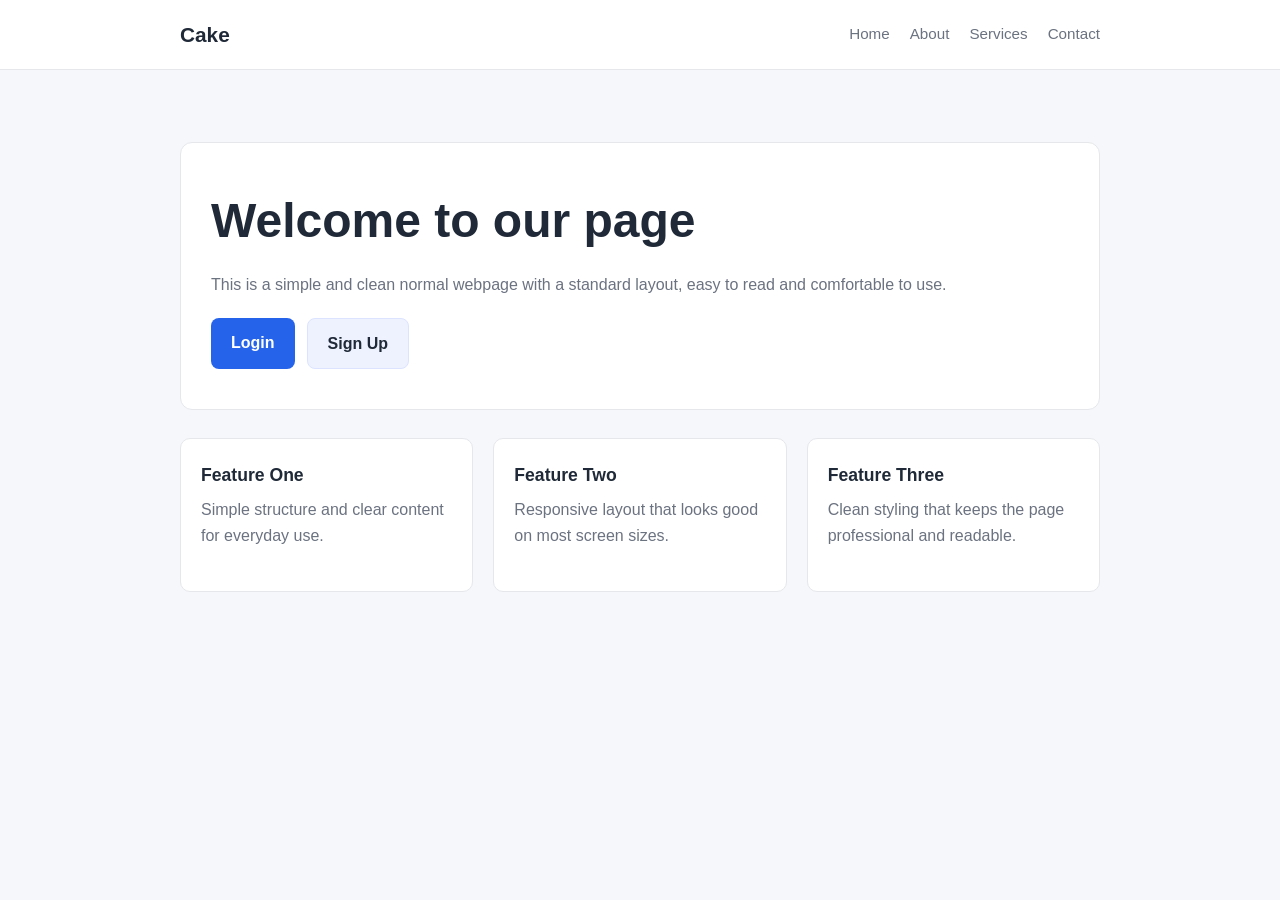
==== src/main/resources/static/index.html @ 75d046eb "version 1.0" ====
<!DOCTYPE html>
<html lang="en">
  <head>
    <meta charset="UTF-8" />
    <meta name="viewport" content="width=device-width, initial-scale=1.0" />
    <title>Normal Page</title>
    <style>
      :root {
        --bg: #f5f7fb;
        --card: #ffffff;
        --text: #1f2937;
        --muted: #6b7280;
        --primary: #2563eb;
        --border: #e5e7eb;
      }

      * {
        box-sizing: border-box;
      }

      body {
        margin: 0;
        font-family: Arial, Helvetica, sans-serif;
        background: var(--bg);
        color: var(--text);
        line-height: 1.6;
      }

      .container {
        max-width: 960px;
        margin: 0 auto;
        padding: 32px 20px 48px;
      }

      header {
        background: var(--card);
        border-bottom: 1px solid var(--border);
      }

      nav {
        max-width: 960px;
        margin: 0 auto;
        padding: 18px 20px;
        display: flex;
        justify-content: space-between;
        align-items: center;
      }

      .brand {
        font-size: 1.3rem;
        font-weight: 700;
      }

      .nav-links {
        display: flex;
        gap: 20px;
        color: var(--muted);
        font-size: 0.95rem;
      }

      main {
        padding-top: 40px;
      }

      .hero {
        background: var(--card);
        border: 1px solid var(--border);
        border-radius: 12px;
        padding: 40px 30px;
      }

      h1 {
        margin: 0 0 12px;
        font-size: clamp(2rem, 4vw, 3rem);
      }

      p {
        margin: 0 0 20px;
        color: var(--muted);
      }

      .actions {
        display: flex;
        gap: 12px;
        flex-wrap: wrap;
      }

      .btn {
        display: inline-block;
        padding: 12px 20px;
        border-radius: 8px;
        text-decoration: none;
        font-weight: 600;
        transition: 0.2s ease;
      }

      .btn-primary {
        background: var(--primary);
        color: white;
      }

      .btn-secondary {
        background: #eef2ff;
        color: var(--text);
        border: 1px solid #dbe3ff;
      }

      .btn:hover {
        opacity: 0.95;
      }

      .cards {
        display: grid;
        grid-template-columns: repeat(auto-fit, minmax(200px, 1fr));
        gap: 20px;
        margin-top: 28px;
      }

      .card {
        background: var(--card);
        border: 1px solid var(--border);
        border-radius: 10px;
        padding: 22px 20px;
      }

      .card h2 {
        margin: 0 0 8px;
        font-size: 1.1rem;
      }
    </style>
  </head>
  <body>
    <header>
      <nav>
        <div class="brand">Cake</div>
        <div class="nav-links">
          <span>Home</span>
          <span>About</span>
          <span>Services</span>
          <span>Contact</span>
        </div>
      </nav>
    </header>

    <div class="container">
      <main>
        <section class="hero">
          <h1>Welcome to our page</h1>
          <p>
            This is a simple and clean normal webpage with a standard layout,
            easy to read and comfortable to use.
          </p>
          <div class="actions">
            <a class="btn btn-primary" href="/login">Login</a>
            <a class="btn btn-secondary" href="/signup">Sign Up</a>
          </div>
        </section>

        <section class="cards">
          <article class="card">
            <h2>Feature One</h2>
            <p>Simple structure and clear content for everyday use.</p>
          </article>
          <article class="card">
            <h2>Feature Two</h2>
            <p>Responsive layout that looks good on most screen sizes.</p>
          </article>
          <article class="card">
            <h2>Feature Three</h2>
            <p>Clean styling that keeps the page professional and readable.</p>
          </article>
        </section>
      </main>
    </div>
  </body>
</html>
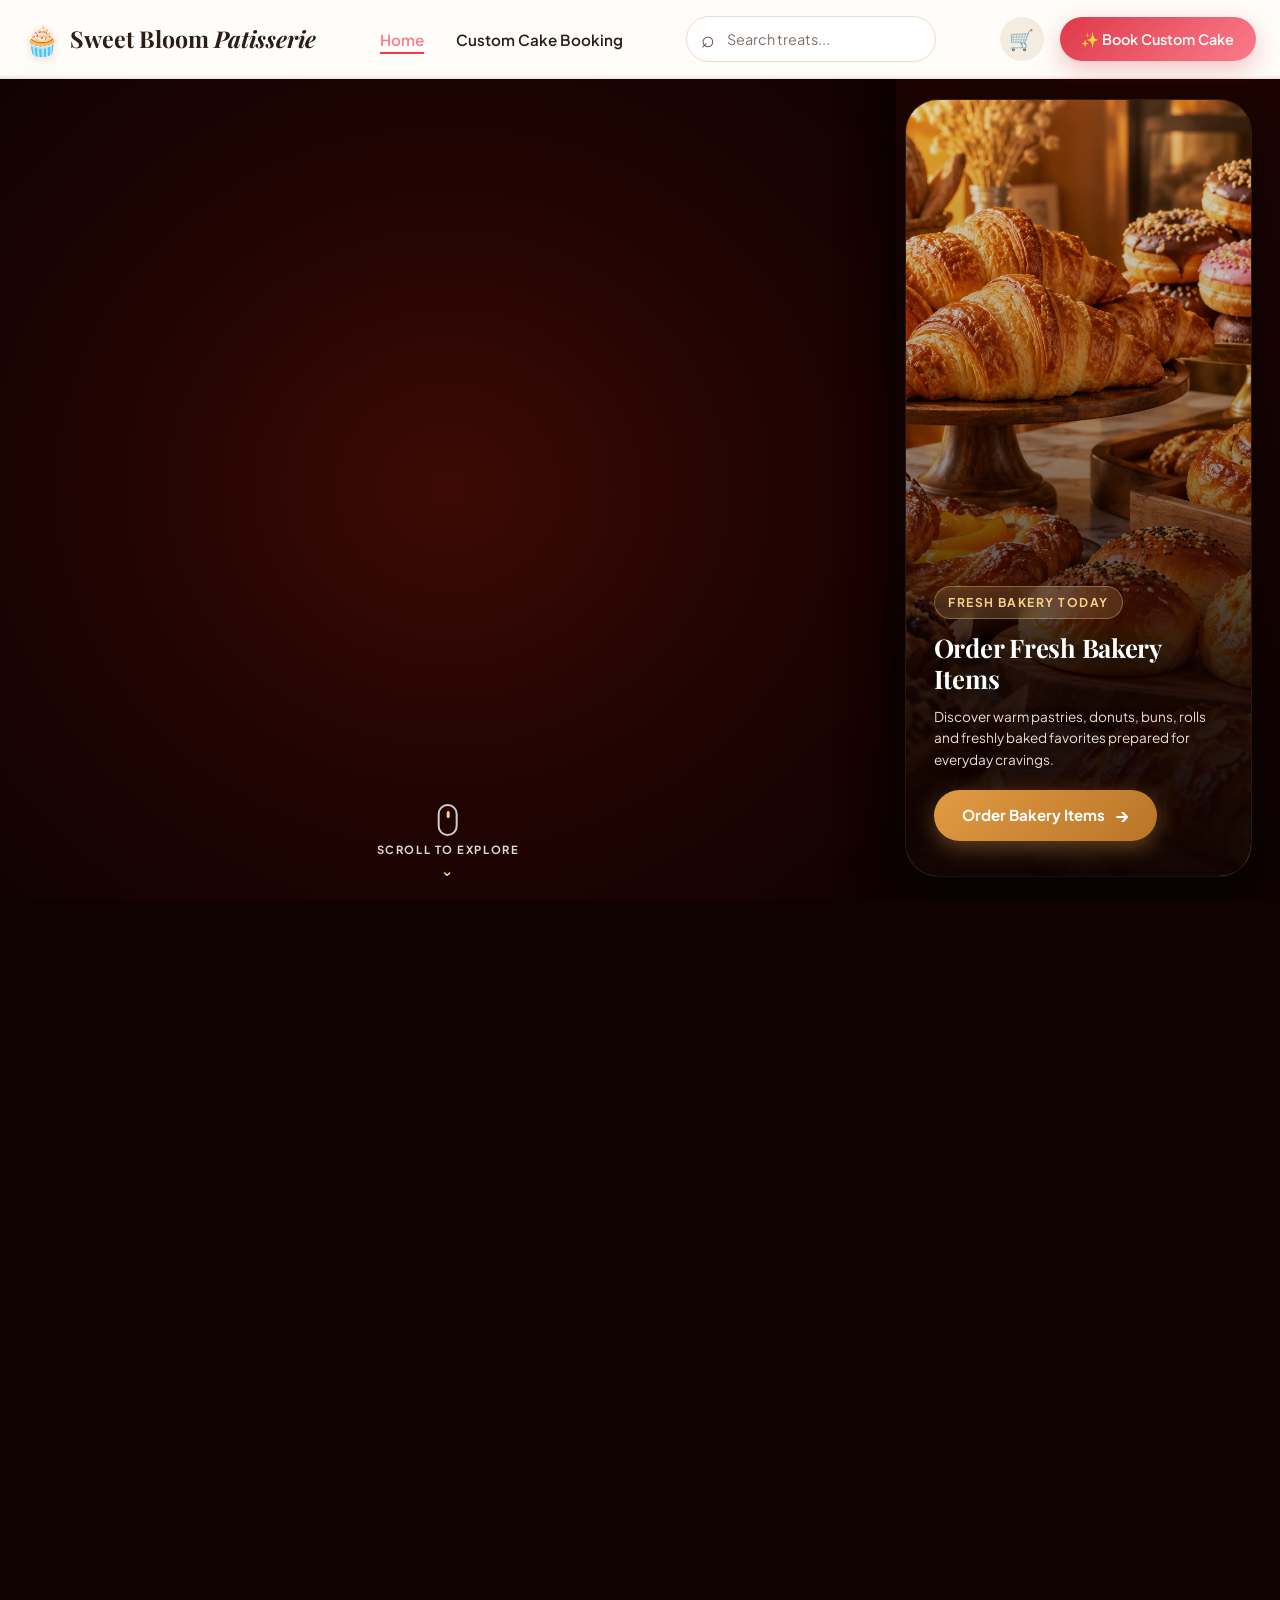
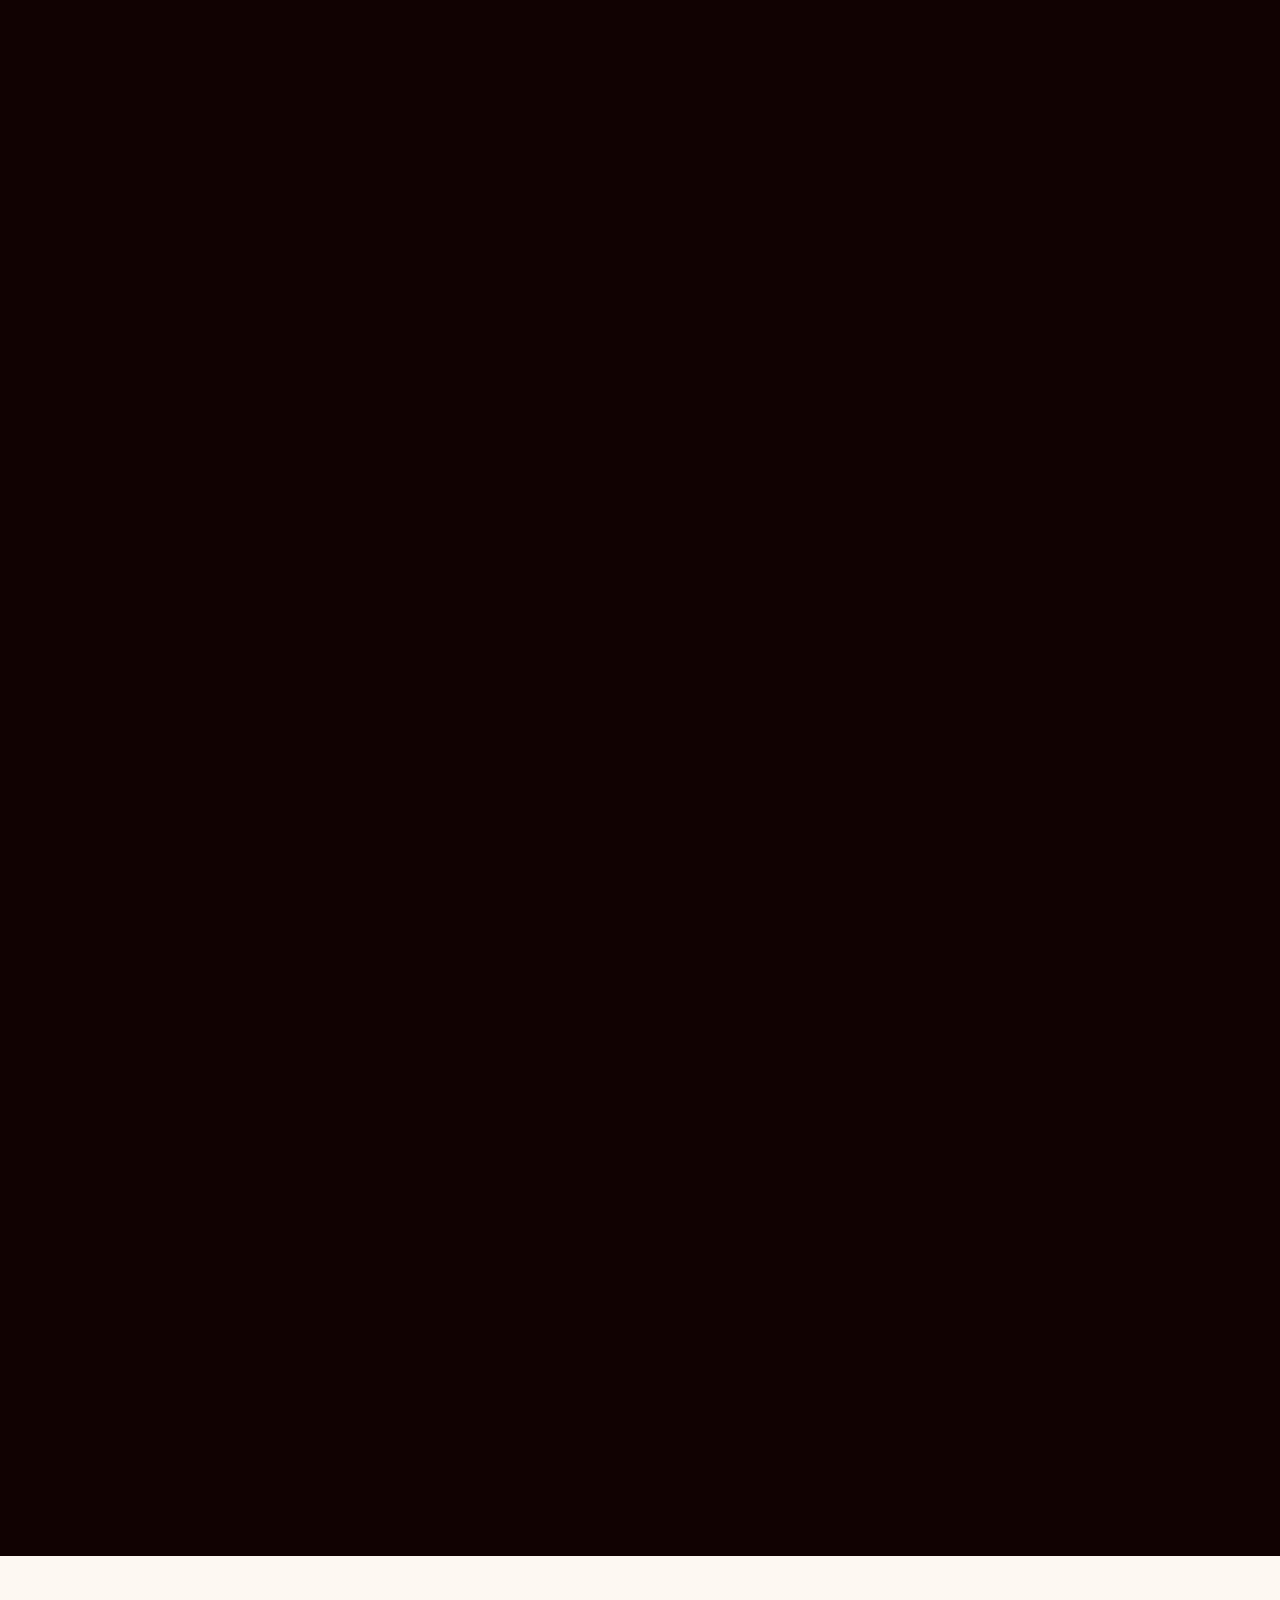
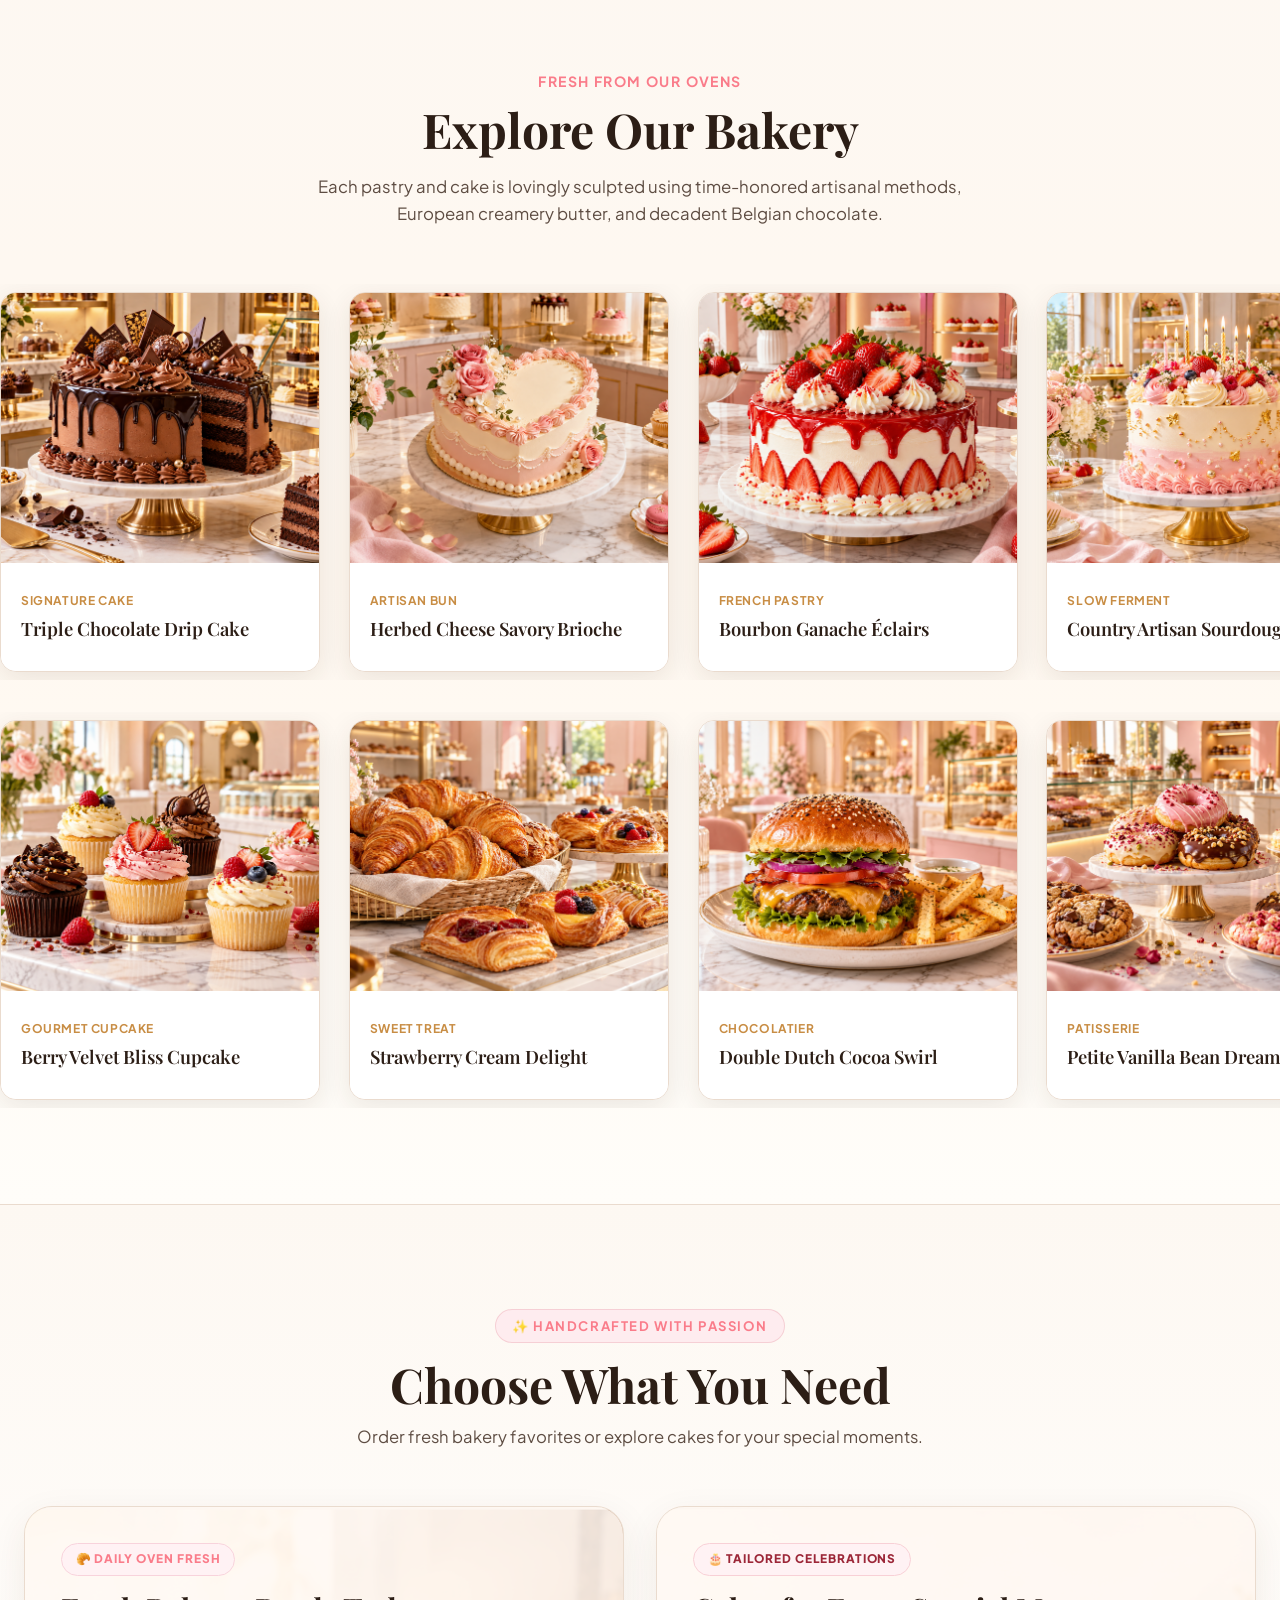
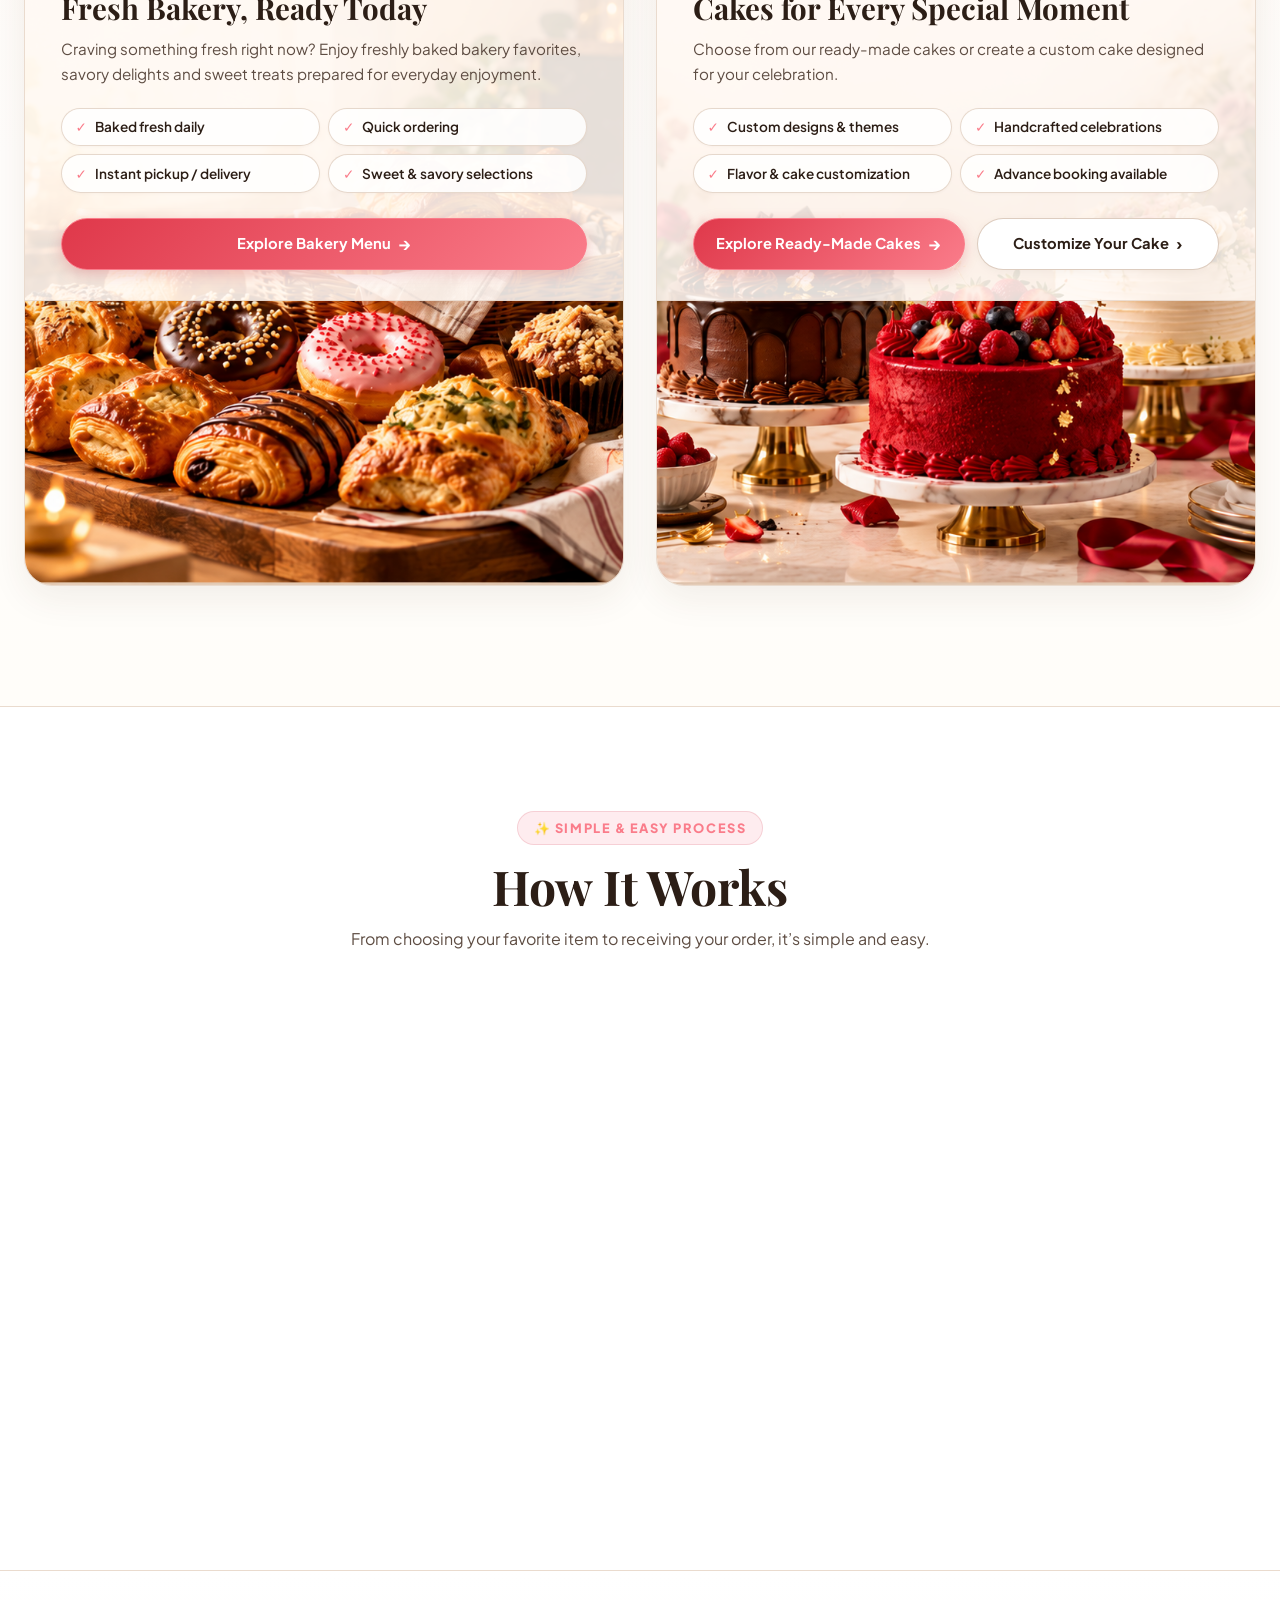
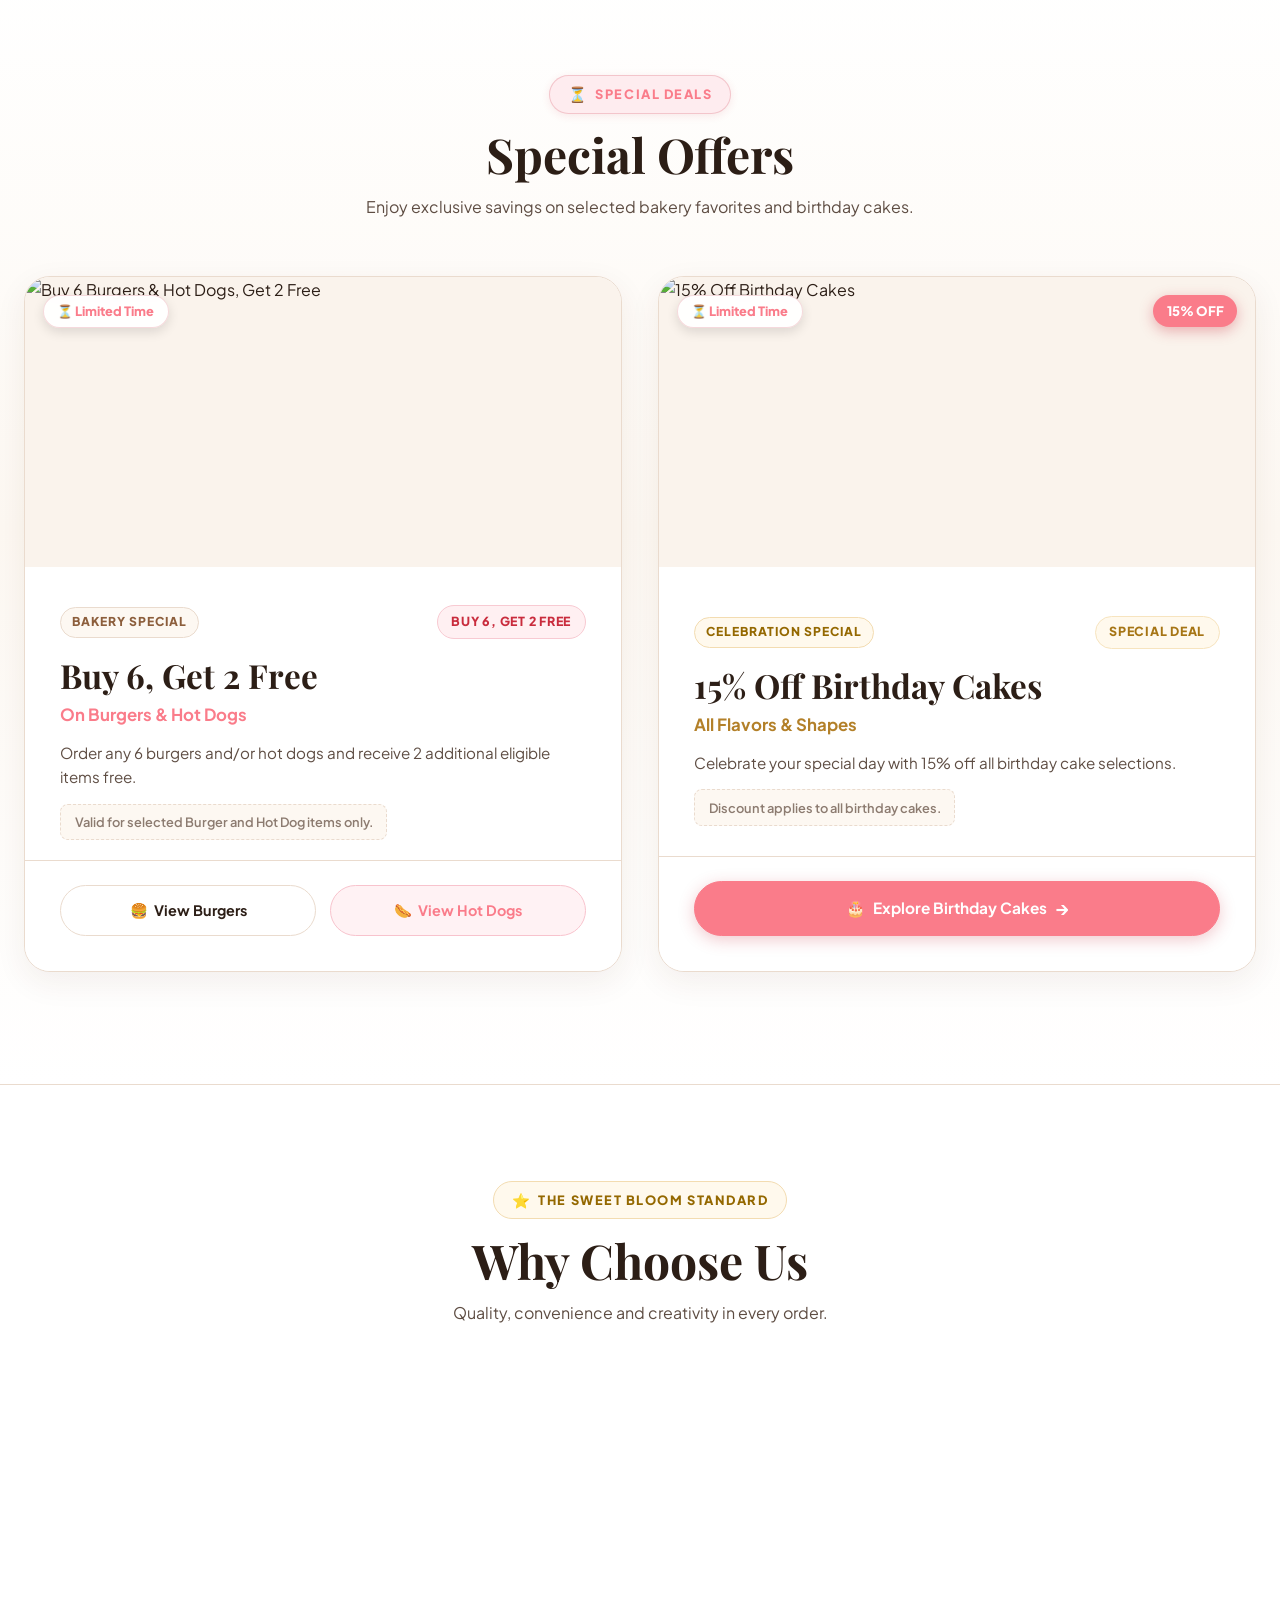
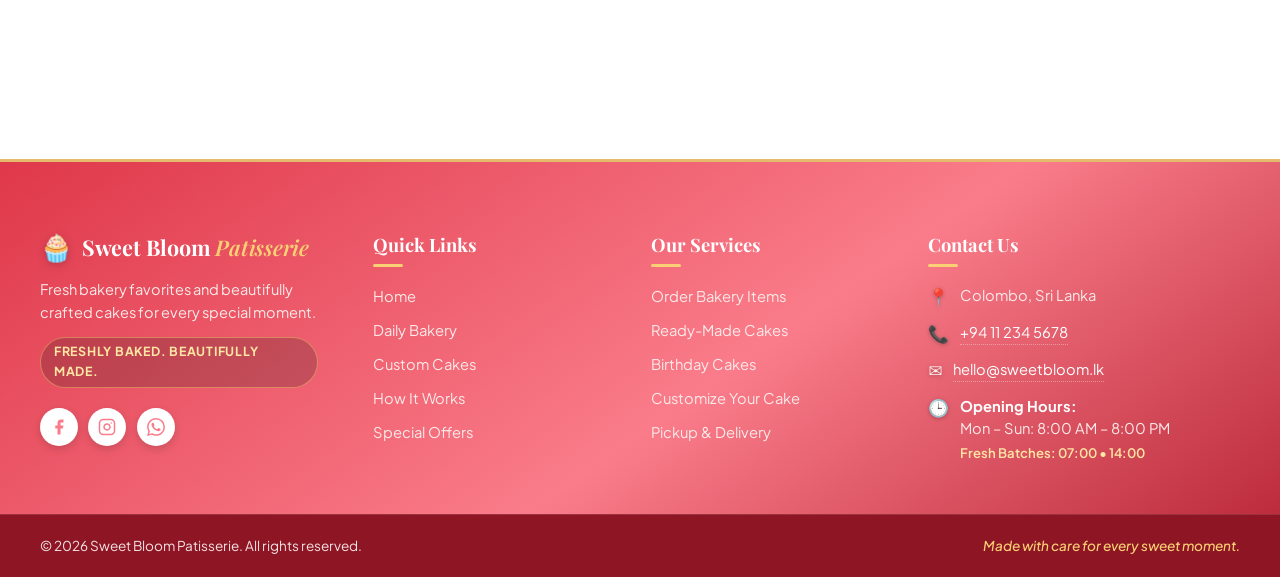
==== commit 67ac351c: "version 1.1" ====
--- a/src/main/resources/static/index.html
+++ b/src/main/resources/static/index.html
@@ -1,176 +1,788 @@
 <!DOCTYPE html>
 <html lang="en">
-  <head>
-    <meta charset="UTF-8" />
-    <meta name="viewport" content="width=device-width, initial-scale=1.0" />
-    <title>Normal Page</title>
-    <style>
-      :root {
-        --bg: #f5f7fb;
-        --card: #ffffff;
-        --text: #1f2937;
-        --muted: #6b7280;
-        --primary: #2563eb;
-        --border: #e5e7eb;
-      }
-
-      * {
-        box-sizing: border-box;
-      }
-
-      body {
-        margin: 0;
-        font-family: Arial, Helvetica, sans-serif;
-        background: var(--bg);
-        color: var(--text);
-        line-height: 1.6;
-      }
-
-      .container {
-        max-width: 960px;
-        margin: 0 auto;
-        padding: 32px 20px 48px;
-      }
-
-      header {
-        background: var(--card);
-        border-bottom: 1px solid var(--border);
-      }
-
-      nav {
-        max-width: 960px;
-        margin: 0 auto;
-        padding: 18px 20px;
-        display: flex;
-        justify-content: space-between;
-        align-items: center;
-      }
-
-      .brand {
-        font-size: 1.3rem;
-        font-weight: 700;
-      }
-
-      .nav-links {
-        display: flex;
-        gap: 20px;
-        color: var(--muted);
-        font-size: 0.95rem;
-      }
-
-      main {
-        padding-top: 40px;
-      }
-
-      .hero {
-        background: var(--card);
-        border: 1px solid var(--border);
-        border-radius: 12px;
-        padding: 40px 30px;
-      }
-
-      h1 {
-        margin: 0 0 12px;
-        font-size: clamp(2rem, 4vw, 3rem);
-      }
-
-      p {
-        margin: 0 0 20px;
-        color: var(--muted);
-      }
-
-      .actions {
-        display: flex;
-        gap: 12px;
-        flex-wrap: wrap;
-      }
-
-      .btn {
-        display: inline-block;
-        padding: 12px 20px;
-        border-radius: 8px;
-        text-decoration: none;
-        font-weight: 600;
-        transition: 0.2s ease;
-      }
-
-      .btn-primary {
-        background: var(--primary);
-        color: white;
-      }
-
-      .btn-secondary {
-        background: #eef2ff;
-        color: var(--text);
-        border: 1px solid #dbe3ff;
-      }
-
-      .btn:hover {
-        opacity: 0.95;
-      }
-
-      .cards {
-        display: grid;
-        grid-template-columns: repeat(auto-fit, minmax(200px, 1fr));
-        gap: 20px;
-        margin-top: 28px;
-      }
-
-      .card {
-        background: var(--card);
-        border: 1px solid var(--border);
-        border-radius: 10px;
-        padding: 22px 20px;
-      }
-
-      .card h2 {
-        margin: 0 0 8px;
-        font-size: 1.1rem;
-      }
-    </style>
-  </head>
-  <body>
-    <header>
-      <nav>
-        <div class="brand">Cake</div>
-        <div class="nav-links">
-          <span>Home</span>
-          <span>About</span>
-          <span>Services</span>
-          <span>Contact</span>
-        </div>
-      </nav>
-    </header>
-
-    <div class="container">
-      <main>
-        <section class="hero">
-          <h1>Welcome to our page</h1>
-          <p>
-            This is a simple and clean normal webpage with a standard layout,
-            easy to read and comfortable to use.
-          </p>
-          <div class="actions">
-            <a class="btn btn-primary" href="/login">Login</a>
-            <a class="btn btn-secondary" href="/signup">Sign Up</a>
-          </div>
-        </section>
-
-        <section class="cards">
-          <article class="card">
-            <h2>Feature One</h2>
-            <p>Simple structure and clear content for everyday use.</p>
-          </article>
-          <article class="card">
-            <h2>Feature Two</h2>
-            <p>Responsive layout that looks good on most screen sizes.</p>
-          </article>
-          <article class="card">
-            <h2>Feature Three</h2>
-            <p>Clean styling that keeps the page professional and readable.</p>
-          </article>
-        </section>
-      </main>
-    </div>
-  </body>
+<head>
+    <meta charset="UTF-8">
+    <meta name="viewport" content="width=device-width, initial-scale=1.0">
+    <title>Sweet Bloom Bakery | Artisan Bakery &amp; Custom Cake Booking Platform</title>
+    <meta name="description" content="Order freshly baked croissants, donuts, breads and book customized celebration cakes with our interactive platform.">
+    <!-- Google Fonts & Stylesheet -->
+    <link rel="stylesheet" href="style.css">
+    <link rel="icon" href="data:image/svg+xml,<svg xmlns=%22http://www.w3.org/2000/svg%22 viewBox=%220 0 100 100%22><text y=%22.9em%22 font-size=%2290%22>🥐</text></svg>">
+</head>
+<body>
+
+    <!-- ====================================================================
+         NAVIGATION BAR
+         ==================================================================== -->
+    <nav class="navbar" id="mainNavbar">
+        <div class="navbar-container">
+            <a href="index.html" class="brand-logo" id="navBrand">
+                <span class="brand-icon">🧁</span>
+                <span>Sweet Bloom <em>Patisserie</em></span>
+            </a>
+
+            <ul class="nav-links">
+                <li><a href="index.html" class="nav-link active" id="navHome">Home</a></li>
+                <!-- <li><a href="bakery.html" class="nav-link" id="navBakery">Daily Bakery</a></li> -->
+                <li><a href="custom-cake.html" class="nav-link" id="navCustomCake">Custom Cake Booking</a></li>
+                <!--<li><a href="orders.html" class="nav-link" id="navOrders">Order Management</a></li> -->
+            </ul>
+            <div class="search" role="search">
+                <input
+                    type="search"
+                    id="bakerySearch"
+                    class="search-input"
+                    placeholder="Search treats..."
+                    aria-label="Search bakery items"
+                    aria-controls="gallerySection">
+            </div>
+
+            <div class="nav-actions">
+                <a href="bakery.html" class="cart-icon-btn" id="navCartBtn" title="View Cart">
+                    🛒
+                    <span class="cart-badge" style="display:none;">0</span>
+                </a>
+                <a href="custom-cake.html" class="btn-pill btn-strawberry" id="navBookBtn">
+                    ✨ Book Custom Cake
+                </a>
+            </div>
+            
+        </div>
+    </nav>
+
+    <!-- ====================================================================
+         SECTION 1 — HERO SCROLL ANIMATION
+         108 sequential frames rendered to sticky canvas linked to scroll progress
+         ==================================================================== -->
+    <section class="hero-scroll-section" id="heroScrollSection">
+        <div class="hero-sticky-container" id="heroStickyContainer">
+            <div class="hero-split-layout">
+                <!-- LEFT SIDE (70%): Main Hero Animation -->
+                <div class="hero-left-col" id="heroLeftCol">
+                    <canvas id="heroCanvas" class="hero-canvas"></canvas>
+                    <!-- Preloader Progress Indicator -->
+                    <div class="hero-loader-bar" id="heroLoaderBar"></div>
+                    <!-- Scroll Indicator under animation area -->
+                    <div class="hero-scroll-indicator" id="heroScrollIndicator">
+                        <div class="scroll-mouse-icon">
+                            <div class="scroll-wheel"></div>
+                        </div>
+                        <span>SCROLL TO EXPLORE</span>
+                        <span class="scroll-arrow">⌄</span>
+                    </div>
+                </div>
+
+                <!-- RIGHT SIDE (30%): Promo Card Panel -->
+                <div class="hero-right-col" id="heroRightCol">
+                    <div class="hero-promo-card-wrapper">
+                        <!-- CARD 1: Fresh Bakery Today (Frames 1–63) -->
+                        <div class="hero-promo-card is-active" id="heroPromoCard1">
+                            <div class="promo-card-bg">
+                                <img src="1-Hero Section/right side pictures/1.png" alt="Fresh Bakery Items" class="promo-card-img">
+                                <div class="promo-card-gradient"></div>
+                            </div>
+                            <div class="promo-card-content">
+                                <span class="promo-card-tag">Fresh Bakery Today</span>
+                                <h2 class="promo-card-title">Order Fresh Bakery Items</h2>
+                                <p class="promo-card-desc">Discover warm pastries, donuts, buns, rolls and freshly baked favorites prepared for everyday cravings.</p>
+                                <a href="bakery.html" class="btn-hero-promo btn-bakery-promo" id="heroBakeryOrderBtn">
+                                    <span>Order Bakery Items</span>
+                                    <span class="btn-arrow">→</span>
+                                </a>
+                            </div>
+                        </div>
+
+                        <!-- CARD 2: Custom Cake Booking (Frame 64 Onward) -->
+                        <div class="hero-promo-card" id="heroPromoCard2">
+                            <div class="promo-card-bg">
+                                <img src="1-Hero Section/right side pictures/2.png" alt="Custom Celebration Cakes" class="promo-card-img">
+                                <div class="promo-card-gradient"></div>
+                            </div>
+                            <div class="promo-card-content">
+                                <span class="promo-card-tag">Made for Your Special Moment</span>
+                                <h2 class="promo-card-title">Book Your Custom Cake</h2>
+                                <p class="promo-card-desc">Explore premium celebration cakes, floral birthday cakes and elegant tiered creations for every special occasion.</p>
+                                <a href="custom-cake.html" class="btn-hero-promo btn-cake-promo" id="heroCustomCakeBtn">
+                                    <span>Book Custom Cake</span>
+                                    <span class="btn-arrow">→</span>
+                                </a>
+                            </div>
+                        </div>
+                    </div>
+                </div>
+            </div>
+        </div>
+    </section>
+
+    <!-- ====================================================================
+         SECTION 2 — HORIZONTAL BAKERY IMAGE GALLERY
+         Row 1: Section 2 folder (Moves Right to Left on Scroll)
+         Row 2: Section 3 folder (Moves Left to Right on Scroll)
+         ==================================================================== -->
+    <section class="gallery-section" id="gallerySection">
+        <div class="section-header">
+            <span class="section-eyebrow">Fresh From Our Ovens</span>
+            <h2 class="section-title">Explore Our Bakery</h2>
+            <p class="section-subtitle">
+                Each pastry and cake is lovingly sculpted using time-honored artisanal methods, European creamery butter, and decadent Belgian chocolate.
+            </p>
+            <p class="gallery-search-status" id="gallerySearchStatus" role="status" aria-live="polite" hidden></p>
+        </div>
+
+        <div class="gallery-tracks-wrapper">
+            <!-- ROW 1: Right-to-Left Motion (Folder: 2-Bakery Gallery/Section 2) -->
+            <div class="gallery-track-outer">
+                <div class="gallery-track-inner" id="galleryRow1">
+                    <!-- Card 1 -->
+                    <div class="gallery-card">
+                        <div class="gallery-card-img-wrap">
+                            <img src="2-Bakery Gallery/Section 2/1.png" alt="Decadent Chocolate Cake" loading="lazy">
+                        </div>
+                        <div class="gallery-card-body">
+                            <span class="gallery-card-tag">Signature Cake</span>
+                            <h3 class="gallery-card-title">Triple Chocolate Drip Cake</h3>
+                        </div>
+                    </div>
+                    <!-- Card 2 -->
+                    <div class="gallery-card">
+                        <div class="gallery-card-img-wrap">
+                            <img src="2-Bakery Gallery/Section 2/2.png" alt="Golden Savory Brioche" loading="lazy">
+                        </div>
+                        <div class="gallery-card-body">
+                            <span class="gallery-card-tag">Artisan Bun</span>
+                            <h3 class="gallery-card-title">Herbed Cheese Savory Brioche</h3>
+                        </div>
+                    </div>
+                    <!-- Card 3 -->
+                    <div class="gallery-card">
+                        <div class="gallery-card-img-wrap">
+                            <img src="2-Bakery Gallery/Section 2/3.png" alt="Chocolate Éclairs" loading="lazy">
+                        </div>
+                        <div class="gallery-card-body">
+                            <span class="gallery-card-tag">French Pastry</span>
+                            <h3 class="gallery-card-title">Bourbon Ganache Éclairs</h3>
+                        </div>
+                    </div>
+                    <!-- Card 4 -->
+                    <div class="gallery-card">
+                        <div class="gallery-card-img-wrap">
+                            <img src="2-Bakery Gallery/Section 2/4.png" alt="Artisan Sourdough" loading="lazy">
+                        </div>
+                        <div class="gallery-card-body">
+                            <span class="gallery-card-tag">Slow Ferment</span>
+                            <h3 class="gallery-card-title">Country Artisan Sourdough</h3>
+                        </div>
+                    </div>
+
+                    <!-- Seamless Repeated Items for Infinite Track -->
+                    <div class="gallery-card">
+                        <div class="gallery-card-img-wrap">
+                            <img src="2-Bakery Gallery/Section 2/1.png" alt="Decadent Chocolate Cake" loading="lazy">
+                        </div>
+                        <div class="gallery-card-body">
+                            <span class="gallery-card-tag">Signature Cake</span>
+                            <h3 class="gallery-card-title">Triple Chocolate Drip Cake</h3>
+                        </div>
+                    </div>
+                    <div class="gallery-card">
+                        <div class="gallery-card-img-wrap">
+                            <img src="2-Bakery Gallery/Section 2/2.png" alt="Golden Savory Brioche" loading="lazy">
+                        </div>
+                        <div class="gallery-card-body">
+                            <span class="gallery-card-tag">Artisan Bun</span>
+                            <h3 class="gallery-card-title">Herbed Cheese Savory Brioche</h3>
+                        </div>
+                    </div>
+                    <div class="gallery-card">
+                        <div class="gallery-card-img-wrap">
+                            <img src="2-Bakery Gallery/Section 2/3.png" alt="Chocolate Éclairs" loading="lazy">
+                        </div>
+                        <div class="gallery-card-body">
+                            <span class="gallery-card-tag">French Pastry</span>
+                            <h3 class="gallery-card-title">Bourbon Ganache Éclairs</h3>
+                        </div>
+                    </div>
+                    <div class="gallery-card">
+                        <div class="gallery-card-img-wrap">
+                            <img src="2-Bakery Gallery/Section 2/4.png" alt="Artisan Sourdough" loading="lazy">
+                        </div>
+                        <div class="gallery-card-body">
+                            <span class="gallery-card-tag">Slow Ferment</span>
+                            <h3 class="gallery-card-title">Country Artisan Sourdough</h3>
+                        </div>
+                    </div>
+                </div>
+            </div>
+
+            <!-- ROW 2: Left-to-Right Motion (Folder: 2-Bakery Gallery/Section 3) -->
+            <div class="gallery-track-outer">
+                <div class="gallery-track-inner" id="galleryRow2">
+                    <!-- Card 1 -->
+                    <div class="gallery-card">
+                        <div class="gallery-card-img-wrap">
+                            <img src="2-Bakery Gallery/Section 3/1.png" alt="Berry Cupcakes" loading="lazy">
+                        </div>
+                        <div class="gallery-card-body">
+                            <span class="gallery-card-tag">Gourmet Cupcake</span>
+                            <h3 class="gallery-card-title">Berry Velvet Bliss Cupcake</h3>
+                        </div>
+                    </div>
+                    <!-- Card 2 -->
+                    <div class="gallery-card">
+                        <div class="gallery-card-img-wrap">
+                            <img src="2-Bakery Gallery/Section 3/2.png" alt="Strawberry Cream Cupcake" loading="lazy">
+                        </div>
+                        <div class="gallery-card-body">
+                            <span class="gallery-card-tag">Sweet Treat</span>
+                            <h3 class="gallery-card-title">Strawberry Cream Delight</h3>
+                        </div>
+                    </div>
+                    <!-- Card 3 -->
+                    <div class="gallery-card">
+                        <div class="gallery-card-img-wrap">
+                            <img src="2-Bakery Gallery/Section 3/3.png" alt="Rich Cocoa Treat" loading="lazy">
+                        </div>
+                        <div class="gallery-card-body">
+                            <span class="gallery-card-tag">Chocolatier</span>
+                            <h3 class="gallery-card-title">Double Dutch Cocoa Swirl</h3>
+                        </div>
+                    </div>
+                    <!-- Card 4 -->
+                    <div class="gallery-card">
+                        <div class="gallery-card-img-wrap">
+                            <img src="2-Bakery Gallery/Section 3/4.png" alt="Petite Patisserie" loading="lazy">
+                        </div>
+                        <div class="gallery-card-body">
+                            <span class="gallery-card-tag">Patisserie</span>
+                            <h3 class="gallery-card-title">Petite Vanilla Bean Dream</h3>
+                        </div>
+                    </div>
+
+                    <!-- Seamless Repeated Items -->
+                    <div class="gallery-card">
+                        <div class="gallery-card-img-wrap">
+                            <img src="2-Bakery Gallery/Section 3/1.png" alt="Berry Cupcakes" loading="lazy">
+                        </div>
+                        <div class="gallery-card-body">
+                            <span class="gallery-card-tag">Gourmet Cupcake</span>
+                            <h3 class="gallery-card-title">Berry Velvet Bliss Cupcake</h3>
+                        </div>
+                    </div>
+                    <div class="gallery-card">
+                        <div class="gallery-card-img-wrap">
+                            <img src="2-Bakery Gallery/Section 3/2.png" alt="Strawberry Cream Cupcake" loading="lazy">
+                        </div>
+                        <div class="gallery-card-body">
+                            <span class="gallery-card-tag">Sweet Treat</span>
+                            <h3 class="gallery-card-title">Strawberry Cream Delight</h3>
+                        </div>
+                    </div>
+                    <div class="gallery-card">
+                        <div class="gallery-card-img-wrap">
+                            <img src="2-Bakery Gallery/Section 3/3.png" alt="Rich Cocoa Treat" loading="lazy">
+                        </div>
+                        <div class="gallery-card-body">
+                            <span class="gallery-card-tag">Chocolatier</span>
+                            <h3 class="gallery-card-title">Double Dutch Cocoa Swirl</h3>
+                        </div>
+                    </div>
+                    <div class="gallery-card">
+                        <div class="gallery-card-img-wrap">
+                            <img src="2-Bakery Gallery/Section 3/4.png" alt="Petite Patisserie" loading="lazy">
+                        </div>
+                        <div class="gallery-card-body">
+                            <span class="gallery-card-tag">Patisserie</span>
+                            <h3 class="gallery-card-title">Petite Vanilla Bean Dream</h3>
+                        </div>
+                    </div>
+                </div>
+            </div>
+        </div>
+    </section>
+
+    <!-- ====================================================================
+         SECTION 3 — SERVICE CHOICE: BAKERY ITEMS & CUSTOM CAKES
+         "Choose What You Need"
+         ==================================================================== -->
+    <section class="services-choice-section" id="orderBookingSection">
+        <div class="services-choice-header">
+            <span class="services-choice-eyebrow">✨ Handcrafted With Passion</span>
+            <h2 class="services-choice-title">Choose What You Need</h2>
+            <p class="services-choice-subtitle">
+                Order fresh bakery favorites or explore cakes for your special moments.
+            </p>
+        </div>
+
+        <div class="services-cards-grid">
+            
+            <!-- LEFT CARD: BAKERY ITEMS -->
+            <div class="service-card" id="cardBakery">
+                <img src="3-orader%20bakery%20items%20or%20custom%20cake%20booking/bakery.png" 
+                     alt="Fresh Bakery Items - Croissants, Pastries and Artisan Breads" 
+                     class="service-card-bg-img"
+                     loading="lazy"
+                     onerror="if(this.src.indexOf('bakery-card.png')===-1)this.src='3-orader%20bakery%20items%20or%20custom%20cake%20booking/bakery-card.png';">
+                
+                <div class="service-card-overlay">
+                    <div class="service-card-content">
+                        <span class="service-card-tag">🥐 DAILY OVEN FRESH</span>
+                        <h3 class="service-card-heading">Fresh Bakery, Ready Today</h3>
+                        <p class="service-card-desc">
+                            Craving something fresh right now? Enjoy freshly baked bakery favorites, savory delights and sweet treats prepared for everyday enjoyment.
+                        </p>
+                        
+                        <ul class="service-benefits-grid">
+                            <li class="service-benefit-item">
+                                <span class="benefit-check-icon">✓</span>
+                                <span>Baked fresh daily</span>
+                            </li>
+                            <li class="service-benefit-item">
+                                <span class="benefit-check-icon">✓</span>
+                                <span>Quick ordering</span>
+                            </li>
+                            <li class="service-benefit-item">
+                                <span class="benefit-check-icon">✓</span>
+                                <span>Instant pickup / delivery</span>
+                            </li>
+                            <li class="service-benefit-item">
+                                <span class="benefit-check-icon">✓</span>
+                                <span>Sweet &amp; savory selections</span>
+                            </li>
+                        </ul>
+
+                        <div class="service-card-actions">
+                            <a href="bakery.html" class="btn-service-cta btn-service-primary btn-service-full" id="exploreBakeryMenuBtn">
+                                <span>Explore Bakery Menu</span>
+                                <span class="btn-arrow">&rarr;</span>
+                            </a>
+                        </div>
+                    </div>
+                    <div class="service-card-visual-space" aria-hidden="true"></div>
+                </div>
+            </div>
+
+            <!-- RIGHT CARD: CUSTOM CAKES -->
+            <div class="service-card" id="cardCustomCake">
+                <img src="3-orader%20bakery%20items%20or%20custom%20cake%20booking/cakes.png" 
+                     alt="Celebration & Custom Designer Cakes" 
+                     class="service-card-bg-img"
+                     loading="lazy"
+                     onerror="if(this.src.indexOf('cake-card.png')===-1)this.src='3-orader%20bakery%20items%20or%20custom%20cake%20booking/cake-card.png';">
+                
+                <div class="service-card-overlay">
+                    <div class="service-card-content">
+                        <span class="service-card-tag tag-cakes">🎂 TAILORED CELEBRATIONS</span>
+                        <h3 class="service-card-heading">Cakes for Every Special Moment</h3>
+                        <p class="service-card-desc">
+                            Choose from our ready-made cakes or create a custom cake designed for your celebration.
+                        </p>
+
+                        <ul class="service-benefits-grid">
+                            <li class="service-benefit-item">
+                                <span class="benefit-check-icon">✓</span>
+                                <span>Custom designs &amp; themes</span>
+                            </li>
+                            <li class="service-benefit-item">
+                                <span class="benefit-check-icon">✓</span>
+                                <span>Handcrafted celebrations</span>
+                            </li>
+                            <li class="service-benefit-item">
+                                <span class="benefit-check-icon">✓</span>
+                                <span>Flavor &amp; cake customization</span>
+                            </li>
+                            <li class="service-benefit-item">
+                                <span class="benefit-check-icon">✓</span>
+                                <span>Advance booking available</span>
+                            </li>
+                        </ul>
+
+                        <div class="service-card-actions">
+                            <a href="custom-cake.html#ready-made-cakes" class="btn-service-cta btn-service-primary" id="exploreReadyMadeCakesBtn">
+                                <span>Explore Ready-Made Cakes</span>
+                                <span class="btn-arrow">&rarr;</span>
+                            </a>
+                            <a href="custom-cake.html#custom-cake-builder" class="btn-service-cta btn-service-secondary" id="customizeYourCakeBtn">
+                                <span>Customize Your Cake</span>
+                                <span class="btn-arrow">&rsaquo;</span>
+                            </a>
+                        </div>
+                    </div>
+                    <div class="service-card-visual-space" aria-hidden="true"></div>
+                </div>
+            </div>
+
+        </div>
+    </section>
+
+    <!-- ====================================================================
+         SECTION 4 — HOW IT WORKS
+         3-step ordering process flow
+         ==================================================================== -->
+    <section class="how-it-works-section" id="howItWorksSection">
+        <div class="hiw-container">
+            <div class="hiw-header">
+                <span class="hiw-eyebrow">✨ Simple &amp; Easy Process</span>
+                <h2 class="hiw-title">How It Works</h2>
+                <p class="hiw-subtitle">
+                    From choosing your favorite item to receiving your order, it’s simple and easy.
+                </p>
+            </div>
+
+            <div class="hiw-flow-container">
+                
+                <!-- CARD 1 -->
+                <div class="hiw-card hiw-step-1" id="hiwStep1">
+                    <div class="hiw-card-img-wrap">
+                        <img src="4-How%20it%20works/1.png" alt="Choose Your Favorite - Step 1" class="hiw-card-img" loading="lazy">
+                        <span class="hiw-step-badge">01</span>
+                    </div>
+                    <div class="hiw-card-body">
+                        <h3 class="hiw-card-title">Choose Your Favorite</h3>
+                        <p class="hiw-card-desc">
+                            Browse bakery items, ready-made cakes, or choose the custom cake option.
+                        </p>
+                        <div class="hiw-card-tagline">
+                            <span>Bakery Items</span>
+                            <span class="hiw-tag-dot">•</span>
+                            <span>Cakes</span>
+                            <span class="hiw-tag-dot">•</span>
+                            <span>Birthday Cakes</span>
+                        </div>
+                    </div>
+                </div>
+
+                <!-- ARROW 1 -> 2 -->
+                <div class="hiw-arrow-separator hiw-arrow-1" aria-hidden="true" title="Next step">
+                    <svg class="hiw-arrow-icon" viewBox="0 0 24 24" fill="none" stroke="currentColor" stroke-width="2.2" stroke-linecap="round" stroke-linejoin="round">
+                        <line x1="5" y1="12" x2="19" y2="12"></line>
+                        <polyline points="13 6 19 12 13 18"></polyline>
+                    </svg>
+                </div>
+
+                <!-- CARD 2 -->
+                <div class="hiw-card hiw-step-2" id="hiwStep2">
+                    <div class="hiw-card-img-wrap">
+                        <img src="4-How%20it%20works/2.png" alt="Customize Your Order - Step 2" class="hiw-card-img" loading="lazy">
+                        <span class="hiw-step-badge">02</span>
+                    </div>
+                    <div class="hiw-card-body">
+                        <h3 class="hiw-card-title">Customize Your Order</h3>
+                        <p class="hiw-card-desc">
+                            Select quantity or personalize your cake with your preferred shape, flavor, filling, decoration and message.
+                        </p>
+                        <div class="hiw-card-tagline">
+                            <span>Shape</span>
+                            <span class="hiw-tag-dot">•</span>
+                            <span>Flavor</span>
+                            <span class="hiw-tag-dot">•</span>
+                            <span>Design</span>
+                            <span class="hiw-tag-dot">•</span>
+                            <span>Message</span>
+                        </div>
+                    </div>
+                </div>
+
+                <!-- ARROW 2 -> 3 -->
+                <div class="hiw-arrow-separator hiw-arrow-2" aria-hidden="true" title="Next step">
+                    <svg class="hiw-arrow-icon" viewBox="0 0 24 24" fill="none" stroke="currentColor" stroke-width="2.2" stroke-linecap="round" stroke-linejoin="round">
+                        <line x1="5" y1="12" x2="19" y2="12"></line>
+                        <polyline points="13 6 19 12 13 18"></polyline>
+                    </svg>
+                </div>
+
+                <!-- CARD 3 -->
+                <div class="hiw-card hiw-step-3" id="hiwStep3">
+                    <div class="hiw-card-img-wrap">
+                        <img src="4-How%20it%20works/3.png" alt="Order & Receive - Step 3" class="hiw-card-img" loading="lazy">
+                        <span class="hiw-step-badge">03</span>
+                    </div>
+                    <div class="hiw-card-body">
+                        <h3 class="hiw-card-title">Order &amp; Receive</h3>
+                        <p class="hiw-card-desc">
+                            Confirm your order, choose pickup or delivery, and receive your order on the selected date.
+                        </p>
+                        <div class="hiw-card-tagline">
+                            <span>Checkout</span>
+                            <span class="hiw-tag-dot">•</span>
+                            <span>Pickup</span>
+                            <span class="hiw-tag-dot">•</span>
+                            <span>Delivery</span>
+                        </div>
+                    </div>
+                </div>
+
+            </div>
+        </div>
+    </section>
+
+    <!-- ====================================================================
+         SECTION 5 — SPECIAL OFFERS / LIMITED TIME OFFERS
+         Two large promo cards using authentic assets from 5.Special offers
+         ==================================================================== -->
+    <section class="limited-offers-section" id="specialOffersSection">
+        <a id="limitedOffersSection" style="display:none;" aria-hidden="true"></a>
+        <div class="offers-container">
+            <div class="offers-header">
+                <span class="offers-eyebrow">
+                    <span class="offers-timer-icon">⏳</span>
+                    <span>Special Deals</span>
+                </span>
+                <h2 class="offers-title">Special Offers</h2>
+                <p class="offers-subtitle">
+                    Enjoy exclusive savings on selected bakery favorites and birthday cakes.
+                </p>
+            </div>
+
+            <!-- Two Promo Cards Side-by-Side Grid -->
+            <div class="offers-cards-grid">
+                
+                <!-- LEFT PROMO CARD: Burger + Hot Dog Promotion -->
+                <article class="offer-card offer-card-burger" id="offerBurgerHotdog">
+                    <div class="offer-media-wrap">
+                        <img src="5.Special offers/Burger and Hot Dog offer.png" alt="Buy 6 Burgers &amp; Hot Dogs, Get 2 Free" class="offer-card-img" loading="lazy" onerror="if(this.src.indexOf('5-Special')===-1)this.src='5-Special Offers/Burger and Hot Dog offer.png';">
+                        <span class="offer-float-badge">⏳ Limited Time</span>
+                    </div>
+                    <div class="offer-card-top">
+                        <div class="offer-badges-row">
+                            <span class="offer-tag-accent">Bakery Special</span>
+                            <span class="offer-badge-pill badge-urgent">Buy 6, Get 2 Free</span>
+                        </div>
+                        <h3 class="offer-heading">Buy 6, Get 2 Free</h3>
+                        <h4 class="offer-subheading">On Burgers &amp; Hot Dogs</h4>
+                        <p class="offer-desc">
+                            Order any 6 burgers and/or hot dogs and receive 2 additional eligible items free.
+                        </p>
+                        <span class="offer-supporting-text">Valid for selected Burger and Hot Dog items only.</span>
+                    </div>
+                    <div class="offer-card-actions">
+                        <a href="bakery.html#burger-item" class="btn-offer-compact btn-offer-burger" id="btnOfferBurgers">
+                            <span>🍔</span>
+                            <span>View Burgers</span>
+                        </a>
+                        <a href="bakery.html#hotdog-item" class="btn-offer-compact btn-offer-hotdog" id="btnOfferHotdogs">
+                            <span>🌭</span>
+                            <span>View Hot Dogs</span>
+                        </a>
+                    </div>
+                </article>
+
+                <!-- RIGHT PROMO CARD: Birthday Cake Promotion -->
+                <article class="offer-card offer-card-cake" id="offerBirthdayCake">
+                    <div class="offer-media-wrap">
+                        <img src="5.Special offers/Birthday Cake offer.png" alt="15% Off Birthday Cakes" class="offer-card-img" loading="lazy" onerror="if(this.src.indexOf('5-Special')===-1)this.src='5-Special Offers/Birthday Cake offer.png';">
+                        <span class="offer-float-badge">⏳ Limited Time</span>
+                        <span class="offer-float-discount">15% OFF</span>
+                    </div>
+                    <div class="offer-card-top">
+                        <div class="offer-badges-row">
+                            <span class="offer-tag-accent tag-gold">Celebration Special</span>
+                            <span class="offer-badge-pill badge-gold">Special Deal</span>
+                        </div>
+                        <h3 class="offer-heading">15% Off Birthday Cakes</h3>
+                        <h4 class="offer-subheading" style="color:#B38029;">All Flavors &amp; Shapes</h4>
+                        <p class="offer-desc">
+                            Celebrate your special day with 15% off all birthday cake selections.
+                        </p>
+                        <span class="offer-supporting-text">Discount applies to all birthday cakes.</span>
+                    </div>
+                    <div class="offer-card-actions">
+                        <a href="custom-cake.html#birthday-cakes" class="btn-offer-primary" id="btnOfferExploreCakes">
+                            <span>🎂</span>
+                            <span>Explore Birthday Cakes</span>
+                            <span class="btn-arrow">&rarr;</span>
+                        </a>
+                    </div>
+                </article>
+
+            </div>
+        </div>
+    </section>
+
+    <!-- ====================================================================
+         SECTION 6 — WHY CHOOSE US
+         Quality, convenience and creativity in every order (Icon-based)
+         ==================================================================== -->
+    <section class="why-choose-us-section" id="whyChooseUsSection">
+        <div class="wcu-container">
+            <div class="wcu-header">
+                <span class="wcu-eyebrow">
+                    <span class="wcu-eyebrow-star">⭐</span>
+                    <span>The Sweet Bloom Standard</span>
+                </span>
+                <h2 class="wcu-title">Why Choose Us</h2>
+                <p class="wcu-subtitle">
+                    Quality, convenience and creativity in every order.
+                </p>
+            </div>
+
+            <!-- 4 Feature Cards Grid -->
+            <div class="wcu-cards-grid" id="wcuCardsGrid">
+                
+                <!-- CARD 1: Freshly Baked -->
+                <div class="wcu-card" id="wcuCard1">
+                    <div class="wcu-icon-box">
+                        <svg class="wcu-icon-svg" viewBox="0 0 24 24" fill="none" stroke="currentColor" stroke-width="1.8" stroke-linecap="round" stroke-linejoin="round">
+                            <path d="M19 12c1.66 0 3 1.34 3 3 0 2.76-2.24 5-5 5H7c-2.76 0-5-2.24-5-5 0-1.66 1.34-3 3-3 0-3.87 3.13-7 7-7s7 3.13 7 7z"></path>
+                            <path d="M8 9.5c.8-1 2-1.5 3-1.5"></path>
+                            <path d="M13 8c.8 0 2 .5 3 1.5"></path>
+                            <path d="M11 14.5c.3-.5 1-.8 1.8-.8s1.5.3 1.8.8"></path>
+                        </svg>
+                    </div>
+                    <h3 class="wcu-card-title">Freshly Baked</h3>
+                    <p class="wcu-card-desc">
+                        Freshly prepared bakery items made for everyday enjoyment.
+                    </p>
+                </div>
+
+                <!-- CARD 2: Custom Designs -->
+                <div class="wcu-card" id="wcuCard2">
+                    <div class="wcu-icon-box">
+                        <svg class="wcu-icon-svg" viewBox="0 0 24 24" fill="none" stroke="currentColor" stroke-width="1.8" stroke-linecap="round" stroke-linejoin="round">
+                            <path d="M20 21v-8a2 2 0 0 0-2-2H6a2 2 0 0 0-2 2v8"></path>
+                            <path d="M4 21h16"></path>
+                            <path d="M7 11V7a2 2 0 0 1 2-2h6a2 2 0 0 1 2 2v4"></path>
+                            <line x1="12" y1="2" x2="12" y2="5"></line>
+                            <path d="M4 15c1 1 2 1 3 0s2-1 3 0 2 1 3 0 2-1 3 0 2 1 3 0"></path>
+                        </svg>
+                    </div>
+                    <h3 class="wcu-card-title">Custom Designs</h3>
+                    <p class="wcu-card-desc">
+                        Create cakes with your preferred shape, flavor, filling and decoration.
+                    </p>
+                </div>
+
+                <!-- CARD 3: Easy Ordering -->
+                <div class="wcu-card" id="wcuCard3">
+                    <div class="wcu-icon-box">
+                        <svg class="wcu-icon-svg" viewBox="0 0 24 24" fill="none" stroke="currentColor" stroke-width="1.8" stroke-linecap="round" stroke-linejoin="round">
+                            <circle cx="9" cy="20" r="1.5"></circle>
+                            <circle cx="18" cy="20" r="1.5"></circle>
+                            <path d="M2 3h3l2.5 11.5a1.5 1.5 0 0 0 1.5 1.2h9a1.5 1.5 0 0 0 1.5-1.1L21 7H6"></path>
+                            <path d="M11 10l2 2 4-4"></path>
+                        </svg>
+                    </div>
+                    <h3 class="wcu-card-title">Easy Ordering</h3>
+                    <p class="wcu-card-desc">
+                        Browse, customize and place your order through a simple process.
+                    </p>
+                </div>
+
+                <!-- CARD 4: Pickup & Delivery -->
+                <div class="wcu-card" id="wcuCard4">
+                    <div class="wcu-icon-box">
+                        <svg class="wcu-icon-svg" viewBox="0 0 24 24" fill="none" stroke="currentColor" stroke-width="1.8" stroke-linecap="round" stroke-linejoin="round">
+                            <rect x="1" y="3" width="15" height="13" rx="2"></rect>
+                            <polygon points="16 8 20 8 23 11 23 16 16 16 8"></polygon>
+                            <circle cx="5.5" cy="18.5" r="2.5"></circle>
+                            <circle cx="18.5" cy="18.5" r="2.5"></circle>
+                            <path d="M5 8h4"></path>
+                        </svg>
+                    </div>
+                    <h3 class="wcu-card-title">Pickup &amp; Delivery</h3>
+                    <p class="wcu-card-desc">
+                        Choose convenient pickup or delivery for your order.
+                    </p>
+                </div>
+
+            </div>
+        </div>
+    </section>
+
+    <!-- ====================================================================
+         FOOTER
+         Professional 4-column footer matching Sweet Bloom Patisserie style
+         ==================================================================== -->
+    <footer class="site-footer" id="siteFooter">
+        <div class="footer-container">
+            <!-- COLUMN 1: BRAND INFORMATION -->
+                <div class="footer-col footer-col-brand">
+                    <a href="index.html" class="footer-brand-logo" aria-label="Sweet Bloom Patisserie Home">
+                        <span class="footer-brand-icon">🧁</span>
+                        <span class="footer-brand-text">Sweet Bloom <em>Patisserie</em></span>
+                    </a>
+                    <p class="footer-brand-desc">
+                        Fresh bakery favorites and beautifully crafted cakes for every special moment.
+                    </p>
+                    <span class="footer-tagline">Freshly Baked. Beautifully Made.</span>
+                    <div class="footer-social-links" aria-label="Social media channels">
+                        <a href="https://facebook.com" class="social-icon-btn" aria-label="Follow us on Facebook" target="_blank" rel="noopener noreferrer">
+                            <svg viewBox="0 0 24 24" fill="currentColor" class="social-svg"><path d="M18 2h-3a5 5 0 0 0-5 5v3H7v4h3v8h4v-8h3l1-4h-4V7a1 1 0 0 1 1-1h3z"/></svg>
+                        </a>
+                        <a href="https://instagram.com" class="social-icon-btn" aria-label="Follow us on Instagram" target="_blank" rel="noopener noreferrer">
+                            <svg viewBox="0 0 24 24" fill="none" stroke="currentColor" stroke-width="2" stroke-linecap="round" stroke-linejoin="round" class="social-svg"><rect x="2" y="2" width="20" height="20" rx="5" ry="5"></rect><path d="M16 11.37A4 4 0 1 1 12.63 8 4 4 0 0 1 16 11.37z"></path><line x1="17.5" y1="6.5" x2="17.51" y2="6.5"></line></svg>
+                        </a>
+                        <a href="https://whatsapp.com" class="social-icon-btn" aria-label="Contact us on WhatsApp" target="_blank" rel="noopener noreferrer">
+                            <svg viewBox="0 0 24 24" fill="currentColor" class="social-svg"><path d="M17.472 14.382c-.297-.149-1.758-.867-2.03-.967-.273-.099-.471-.148-.67.15-.197.297-.767.966-.94 1.164-.173.199-.347.223-.644.075-.297-.15-1.255-.463-2.39-1.475-.883-.788-1.48-1.761-1.653-2.059-.173-.297-.018-.458.13-.606.134-.133.298-.347.446-.52.149-.174.198-.298.298-.497.099-.198.05-.371-.025-.52-.075-.149-.669-1.612-.916-2.207-.242-.579-.487-.5-.669-.51-.173-.008-.371-.01-.57-.01-.198 0-.52.074-.792.372-.272.297-1.04 1.016-1.04 2.479 0 1.462 1.065 2.875 1.213 3.074.149.198 2.096 3.2 5.077 4.487.709.306 1.262.489 1.694.625.712.227 1.36.195 1.871.118.571-.085 1.758-.719 2.006-1.413.248-.694.248-1.289.173-1.413-.074-.124-.272-.198-.57-.347m-5.421 7.403h-.004a9.87 9.87 0 01-5.031-1.378l-.361-.214-3.741.982.998-3.648-.235-.374a9.86 9.86 0 01-1.51-5.26c.001-5.45 4.436-9.884 9.888-9.884 2.64 0 5.122 1.03 6.988 2.898a9.825 9.825 0 012.893 6.994c-.003 5.45-4.437 9.884-9.885 9.884m8.413-18.297A11.815 11.815 0 0012.05 0C5.495 0 .16 5.335.157 11.892c0 2.096.547 4.142 1.588 5.945L.057 24l6.305-1.654a11.882 11.882 0 005.683 1.448h.005c6.554 0 11.89-5.335 11.893-11.893a11.821 11.821 0 00-3.48-8.413z"/></svg>
+                        </a>
+                    </div>
+                </div>
+
+                <!-- COLUMN 2: QUICK LINKS -->
+                <div class="footer-col footer-col-links">
+                    <h4 class="footer-heading">Quick Links</h4>
+                    <nav aria-label="Footer Quick Links">
+                        <ul class="footer-nav-list">
+                            <li><a href="index.html" class="footer-link">Home</a></li>
+                            <li><a href="bakery.html" class="footer-link">Daily Bakery</a></li>
+                            <li><a href="custom-cake.html" class="footer-link">Custom Cakes</a></li>
+                            <li><a href="#howItWorksSection" class="footer-link">How It Works</a></li>
+                            <li><a href="#specialOffersSection" class="footer-link">Special Offers</a></li>
+                        </ul>
+                    </nav>
+                </div>
+
+                <!-- COLUMN 3: OUR SERVICES -->
+                <div class="footer-col footer-col-services">
+                    <h4 class="footer-heading">Our Services</h4>
+                    <nav aria-label="Footer Services Links">
+                        <ul class="footer-nav-list">
+                            <li><a href="bakery.html" class="footer-link">Order Bakery Items</a></li>
+                            <li><a href="custom-cake.html#ready-made-cakes" class="footer-link">Ready-Made Cakes</a></li>
+                            <li><a href="custom-cake.html#birthday-cakes" class="footer-link">Birthday Cakes</a></li>
+                            <li><a href="custom-cake.html#custom-cake-builder" class="footer-link">Customize Your Cake</a></li>
+                            <li><a href="#howItWorksSection" class="footer-link">Pickup &amp; Delivery</a></li>
+                        </ul>
+                    </nav>
+                </div>
+
+                <!-- COLUMN 4: CONTACT & OPENING INFO -->
+                <div class="footer-col footer-col-contact">
+                    <h4 class="footer-heading">Contact Us</h4>
+                    <address class="footer-address">
+                        <div class="footer-info-item">
+                            <span class="info-icon">📍</span>
+                            <span>Colombo, Sri Lanka</span>
+                        </div>
+                        <div class="footer-info-item">
+                            <span class="info-icon">📞</span>
+                            <a href="tel:+94112345678" class="footer-link">+94 11 234 5678</a>
+                        </div>
+                        <div class="footer-info-item">
+                            <span class="info-icon">✉️</span>
+                            <a href="mailto:hello@sweetbloom.lk" class="footer-link">hello@sweetbloom.lk</a>
+                        </div>
+                        <div class="footer-info-item hours-item">
+                            <span class="info-icon">🕒</span>
+                            <div>
+                                <span class="hours-label">Opening Hours:</span>
+                                <span class="hours-val">Mon – Sun: 8:00 AM – 8:00 PM</span>
+                                <div class="batch-hint">Fresh Batches: 07:00 &bull; 14:00</div>
+                            </div>
+                        </div>
+                    </address>
+                </div>
+
+        </div>
+
+        <!-- BOTTOM FOOTER BAR -->
+        <div class="footer-bottom-bar">
+            <div class="footer-bottom-container">
+                <p class="footer-copy-text">&copy; 2026 Sweet Bloom Patisserie. All rights reserved.</p>
+                <p class="footer-made-text">Made with care for every sweet moment.</p>
+            </div>
+        </div>
+    </footer>
+
+    
+</body>
 </html>
--- a/src/main/resources/static/style.css
+++ b/src/main/resources/static/style.css
@@ -0,0 +1,2421 @@
+/* ==========================================================================
+   BAKERY ORDER & CUSTOM CAKE BOOKING PLATFORM
+   Warm Bakery Design System & Component Styles
+   ========================================================================== */
+
+@import url('https://fonts.googleapis.com/css2?family=Playfair+Display:ital,wght@0,500;0,600;0,700;0,800;1,600&family=Plus+Jakarta+Sans:wght@400;500;600;700&display=swap');
+
+:root {
+    /* Layout Tokens */
+    --navbar-height: 76px;
+
+    /* Palette Tokens */
+    --color-cream: #FFFDF9;
+    --color-cream-subtle: #FDF8F2;
+    --color-cream-dark: #F5ECE0;
+    --color-strawberry: #fa7c8a;
+    --color-strawberry2:#fd344a ;
+    --color-strawberry-hover: #AB1F2E;
+    --color-strawberry-light: #FEECEF;
+    --color-pink-soft: #F9D8DE;
+    --color-pink-card: #FFF0F3;
+    --color-gold: #C88D44;
+    --color-gold-hover: #AF7532;
+    --color-gold-light: #FDF4E7;
+    --color-caramel: #844F22;
+    --color-dark-roast: #2C1E16;
+    --color-dark-muted: #5E4D43;
+    --color-border: #EADBCE;
+    --color-white: #FFFFFF;
+
+    /* Shadows & Radii */
+    --radius-sm: 8px;
+    --radius-md: 16px;
+    --radius-lg: 24px;
+    --radius-xl: 32px;
+    --radius-pill: 9999px;
+    --shadow-soft: 0 4px 20px rgba(78, 48, 25, 0.08);
+    --shadow-card: 0 8px 30px rgba(60, 35, 18, 0.10);
+    --shadow-hover: 0 16px 40px rgba(60, 35, 18, 0.16);
+    --shadow-strawberry: 0 8px 24px rgba(201, 44, 61, 0.28);
+    --shadow-gold: 0 8px 24px rgba(200, 141, 68, 0.28);
+
+    /* Typography */
+    --font-heading: 'Playfair Display', Georgia, serif;
+    --font-body: 'Plus Jakarta Sans', system-ui, -apple-system, sans-serif;
+
+    /* Transitions */
+    --transition-fast: 0.2s ease;
+    --transition-smooth: 0.35s cubic-bezier(0.16, 1, 0.3, 1);
+}
+
+/* Reset & Basics */
+*, *::before, *::after {
+    box-sizing: border-box;
+    margin: 0;
+    padding: 0;
+}
+
+html {
+    scroll-behavior: smooth;
+    font-size: 16px;
+    overflow-x: clip;
+}
+
+body {
+    font-family: var(--font-body);
+    background-color: var(--color-cream);
+    color: var(--color-dark-roast);
+    line-height: 1.6;
+    overflow-x: clip;
+    -webkit-font-smoothing: antialiased;
+}
+
+img {
+    max-width: 100%;
+    height: auto;
+    display: block;
+}
+
+a {
+    color: inherit;
+    text-decoration: none;
+    transition: var(--transition-fast);
+}
+
+/* Navigation Bar */
+.navbar {
+    position: fixed;
+    top: 0;
+    left: 0;
+    width: 100%;
+    z-index: 1000;
+    background: rgba(255, 253, 249, 0.92);
+    backdrop-filter: blur(12px);
+    -webkit-backdrop-filter: blur(12px);
+    border-bottom: 1px solid rgba(234, 219, 206, 0.6);
+    transition: var(--transition-smooth);
+}
+
+.navbar-container {
+    max-width: 1320px;
+    margin: 0 auto;
+    padding: 1rem 1.5rem;
+    display: flex;
+    align-items: center;
+    justify-content: space-between;
+}
+
+.brand-logo {
+    display: flex;
+    align-items: center;
+    gap: 0.65rem;
+    font-family: var(--font-heading);
+    font-size: 1.45rem;
+    font-weight: 700;
+    color: var(--color-strawberry);
+}
+
+.brand-logo .brand-icon {
+    font-size: 1.8rem;
+    display: inline-block;
+    filter: drop-shadow(0 2px 4px rgba(201, 44, 61, 0.2));
+}
+
+.brand-logo span {
+    color: var(--color-dark-roast);
+}
+
+.nav-links {
+    display: flex;
+    align-items: center;
+    list-style: none;
+    gap: 2rem;
+}
+
+.nav-link {
+    font-weight: 600;
+    font-size: 0.95rem;
+    color: var(--color-dark-roast);
+    position: relative;
+    padding: 0.35rem 0;
+}
+
+.nav-link:hover, .nav-link.active {
+    color: var(--color-strawberry);
+}
+
+.nav-link::after {
+    content: '';
+    position: absolute;
+    bottom: 0;
+    left: 0;
+    width: 0;
+    height: 2px;
+    background-color: var(--color-strawberry2);
+    transition: width var(--transition-fast);
+}
+
+.nav-link:hover::after, .nav-link.active::after {
+    width: 100%;
+}
+
+.nav-actions {
+    display: flex;
+    align-items: center;
+    gap: 1rem;
+}
+.search {
+    position: relative;
+    flex: 0 1 250px;
+    min-width: 150px;
+    max-width: 250px;
+}
+
+.search::before {
+    content: "⌕";
+    position: absolute;
+    top: 50%;
+    left: 0.9rem;
+    transform: translateY(-55%);
+    color: var(--color-dark-muted);
+    font-size: 1.45rem;
+    pointer-events: none;
+}
+
+.search-input {
+    width: 100%;
+    min-height: 42px;
+    padding: 0.65rem 2.4rem 0.65rem 2.5rem;
+    border: 1px solid var(--color-border);
+    border-radius: var(--radius-pill);
+    background: var(--color-white);
+    color: var(--color-dark-roast);
+    font: inherit;
+    font-size: 0.9rem;
+    outline: none;
+    transition: border-color var(--transition-fast), box-shadow var(--transition-fast);
+}
+
+.search-input::placeholder {
+    color: var(--color-dark-muted);
+    opacity: 0.8;
+}
+
+.search-input:focus {
+    border-color: var(--color-strawberry);
+    box-shadow: 0 0 0 3px rgba(201, 44, 61, 0.14);
+}
+
+.search-input::-webkit-search-cancel-button {
+    cursor: pointer;
+}
+
+.gallery-search-status {
+    margin: 1.25rem 0 0;
+    color: var(--color-dark-muted);
+    font-weight: 600;
+}
+
+.gallery-section.search-active .gallery-tracks-wrapper {
+    display: block;
+}
+
+.gallery-section.search-active .gallery-track-outer {
+    overflow: visible;
+}
+
+.gallery-section.search-active .gallery-track-inner {
+    width: 100%;
+    flex-wrap: wrap;
+    justify-content: center;
+    transition: none;
+    transform: none !important;
+}
+
+.gallery-card[hidden],
+.gallery-search-status[hidden] {
+    display: none !important;
+}
+
+.btn-pill {
+    padding: 0.65rem 1.35rem;
+    border-radius: var(--radius-pill);
+    font-weight: 600;
+    font-size: 0.9rem;
+    display: inline-flex;
+    align-items: center;
+    gap: 0.5rem;
+    cursor: pointer;
+    border: none;
+    transition: var(--transition-smooth);
+}
+
+.btn-strawberry {
+    background: linear-gradient(135deg, #DF384A 0%, var(--color-strawberry) 100%);
+    color: var(--color-white);
+    box-shadow: var(--shadow-strawberry);
+}
+
+.btn-strawberry:hover {
+    transform: translateY(-2px);
+    box-shadow: 0 10px 26px rgba(201, 44, 61, 0.36);
+    color: var(--color-white);
+}
+
+.btn-gold {
+    background: linear-gradient(135deg, #DA984B 0%, var(--color-gold) 100%);
+    color: var(--color-white);
+    box-shadow: var(--shadow-gold);
+}
+
+.btn-gold:hover {
+    transform: translateY(-2px);
+    box-shadow: 0 10px 26px rgba(200, 141, 68, 0.36);
+    color: var(--color-white);
+}
+
+.btn-outline {
+    background: transparent;
+    border: 1.5px solid var(--color-border);
+    color: var(--color-dark-roast);
+}
+
+.btn-outline:hover {
+    border-color: var(--color-strawberry);
+    color: var(--color-strawberry);
+    background: var(--color-strawberry-light);
+}
+
+.cart-icon-btn {
+    position: relative;
+    background: var(--color-cream-dark);
+    color: var(--color-dark-roast);
+    border: none;
+    width: 44px;
+    height: 44px;
+    border-radius: 50%;
+    display: flex;
+    align-items: center;
+    justify-content: center;
+    font-size: 1.25rem;
+    cursor: pointer;
+    transition: var(--transition-fast);
+}
+
+.cart-icon-btn:hover {
+    background: var(--color-strawberry-light);
+    color: var(--color-strawberry);
+    transform: scale(1.05);
+}
+
+.cart-badge {
+    position: absolute;
+    top: -4px;
+    right: -4px;
+    background: var(--color-strawberry);
+    color: white;
+    font-size: 0.72rem;
+    font-weight: 700;
+    width: 20px;
+    height: 20px;
+    border-radius: 50%;
+    display: flex;
+    align-items: center;
+    justify-content: center;
+    box-shadow: 0 2px 6px rgba(201, 44, 61, 0.4);
+}
+
+/* ==========================================================================
+   SECTION 1 — HERO SCROLL ANIMATION (70:30 SPLIT LAYOUT)
+   ========================================================================== */
+.hero-scroll-section {
+    position: relative;
+    width: 100%;
+    max-width: none;
+    margin-top: var(--navbar-height, 76px); /* Begins strictly below the navigation bar */
+    padding: 0;
+    height: 520vh; /* Smooth, continuous scroll runway */
+    background: #110202;
+}
+
+.hero-sticky-container {
+    position: sticky;
+    top: var(--navbar-height, 76px); /* Pinned strictly below the navigation bar */
+    left: 0;
+    width: 100%;
+    height: calc(100vh - var(--navbar-height, 76px)); /* Fits visible viewport area below navbar */
+    max-width: none;
+    margin: 0;
+    padding: 0;
+    overflow: hidden;
+    background: #110202;
+    z-index: 2;
+}
+
+/* 70:30 Split Layout */
+.hero-split-layout {
+    display: flex;
+    width: 100%;
+    height: 100%;
+    position: relative;
+}
+
+/* ==========================================================================
+   LEFT SIDE (70%): HERO ANIMATION CONTAINER
+   ========================================================================== */
+.hero-left-col {
+    flex: 0 0 70%;
+    width: 70%;
+    height: 100%;
+    position: relative;
+    display: flex;
+    align-items: center;
+    justify-content: center;
+    overflow: hidden;
+    background: radial-gradient(ellipse at 50% 50%, #3D0A05 0%, #200402 55%, #110202 100%);
+}
+
+/* Canvas fills the left 70% column with contain scaling */
+.hero-canvas {
+    width: 100%;
+    height: 100%;
+    display: block;
+    object-fit: contain;
+    object-position: center;
+    z-index: 1;
+}
+
+/* Preloader HUD inside hero */
+.hero-loader-bar {
+    position: absolute;
+    bottom: 0;
+    left: 0;
+    height: 4px;
+    background: linear-gradient(90deg, #F7CF86, var(--color-strawberry));
+    width: 0%;
+    z-index: 10;
+    transition: width 0.15s ease-out;
+}
+
+/* Scroll indicator under animation area */
+.hero-scroll-indicator {
+    position: absolute;
+    bottom: 1.5rem;
+    left: 50%;
+    transform: translateX(-50%);
+    z-index: 6;
+    display: flex;
+    flex-direction: column;
+    align-items: center;
+    gap: 0.3rem;
+    color: rgba(255, 255, 255, 0.85);
+    font-size: 0.7rem;
+    font-weight: 700;
+    letter-spacing: 0.14em;
+    text-transform: uppercase;
+    pointer-events: none;
+    animation: bounceSlow 2s infinite ease-in-out;
+}
+
+.scroll-arrow {
+    font-size: 0.95rem;
+    line-height: 0.8;
+    color: #F7CF86;
+}
+
+.scroll-mouse-icon {
+    width: 20px;
+    height: 32px;
+    border: 2px solid rgba(255, 255, 255, 0.8);
+    border-radius: 12px;
+    display: flex;
+    justify-content: center;
+    padding-top: 5px;
+}
+
+.scroll-wheel {
+    width: 3.5px;
+    height: 7px;
+    background: #FFD27D;
+    border-radius: 2px;
+    animation: scrollWheelAnim 1.6s infinite ease;
+}
+
+@keyframes scrollWheelAnim {
+    0% { transform: translateY(0); opacity: 1; }
+    100% { transform: translateY(8px); opacity: 0; }
+}
+
+@keyframes bounceSlow {
+    0%, 100% { transform: translate(-50%, 0); }
+    50% { transform: translate(-50%, 6px); }
+}
+
+/* ==========================================================================
+   RIGHT SIDE (30%): PROMO CARD PANEL
+   ========================================================================== */
+.hero-right-col {
+    flex: 0 0 30%;
+    width: 30%;
+    height: 100%;
+    position: relative;
+    display: flex;
+    align-items: center;
+    justify-content: center;
+    padding: 1.5rem 1.8rem 1.5rem 0.6rem;
+    background: #140302;
+    background: linear-gradient(180deg, #1d0403 0%, #0e0202 100%);
+    box-shadow: -12px 0 35px rgba(0, 0, 0, 0.5);
+    z-index: 3;
+}
+
+/* Card Shell */
+.hero-promo-card-wrapper {
+    position: relative;
+    width: 100%;
+    height: 100%;
+    max-height: calc(100vh - var(--navbar-height, 76px) - 3rem);
+    border-radius: var(--radius-xl, 28px);
+    overflow: hidden;
+    box-shadow: 0 20px 48px rgba(0, 0, 0, 0.65), 0 0 0 1px rgba(247, 207, 134, 0.16);
+    background: #190403;
+}
+
+/* Promo Card Layers (Crossfading 0.4s to 0.8s) */
+.hero-promo-card {
+    position: absolute;
+    inset: 0;
+    width: 100%;
+    height: 100%;
+    opacity: 0;
+    visibility: hidden;
+    pointer-events: none;
+    transition: opacity 0.55s cubic-bezier(0.25, 1, 0.5, 1), transform 0.55s cubic-bezier(0.25, 1, 0.5, 1), visibility 0.55s;
+    transform: translateY(10px) scale(0.985);
+    display: flex;
+    flex-direction: column;
+    justify-content: flex-end;
+}
+
+.hero-promo-card.is-active {
+    opacity: 1;
+    visibility: visible;
+    pointer-events: auto;
+    transform: translateY(0) scale(1);
+}
+
+.promo-card-bg {
+    position: absolute;
+    inset: 0;
+    width: 100%;
+    height: 100%;
+    z-index: 1;
+    overflow: hidden;
+}
+
+.promo-card-img {
+    width: 100%;
+    height: 100%;
+    object-fit: cover;
+    object-position: center 20%;
+    display: block;
+    transition: transform 1.2s cubic-bezier(0.16, 1, 0.3, 1);
+}
+
+.hero-promo-card.is-active .promo-card-img {
+    transform: scale(1.04);
+}
+
+/* Subtle dark gradient overlay for crystal clear text readability */
+.promo-card-gradient {
+    position: absolute;
+    inset: 0;
+    background: linear-gradient(
+        180deg,
+        rgba(15, 3, 2, 0.12) 0%,
+        rgba(15, 3, 2, 0.35) 40%,
+        rgba(15, 3, 2, 0.88) 75%,
+        rgba(15, 3, 2, 0.98) 100%
+    );
+    z-index: 2;
+    pointer-events: none;
+}
+
+/* Content Container inside Promo Card */
+.promo-card-content {
+    position: relative;
+    z-index: 3;
+    padding: 2.2rem 1.75rem;
+    display: flex;
+    flex-direction: column;
+    align-items: flex-start;
+    gap: 0.85rem;
+}
+
+.promo-card-tag {
+    font-family: var(--font-body);
+    font-size: 0.76rem;
+    font-weight: 700;
+    letter-spacing: 0.12em;
+    text-transform: uppercase;
+    color: #F7CF86;
+    background: rgba(247, 207, 134, 0.15);
+    border: 1px solid rgba(247, 207, 134, 0.35);
+    padding: 0.35rem 0.85rem;
+    border-radius: var(--radius-pill);
+    backdrop-filter: blur(8px);
+    -webkit-backdrop-filter: blur(8px);
+}
+
+.promo-card-title {
+    font-family: var(--font-heading);
+    font-size: clamp(1.55rem, 2vw, 2.25rem);
+    font-weight: 700;
+    color: #FFFFFF;
+    line-height: 1.18;
+    letter-spacing: -0.01em;
+    text-shadow: 0 2px 14px rgba(0, 0, 0, 0.85);
+}
+
+.promo-card-desc {
+    font-family: var(--font-body);
+    font-size: clamp(0.85rem, 0.92vw, 0.96rem);
+    color: #EBDCD0;
+    line-height: 1.55;
+    text-shadow: 0 1px 8px rgba(0, 0, 0, 0.7);
+    margin-bottom: 0.4rem;
+}
+
+/* Call-to-Action Buttons */
+.btn-hero-promo {
+    display: inline-flex;
+    align-items: center;
+    gap: 0.65rem;
+    padding: 0.85rem 1.75rem;
+    border-radius: var(--radius-pill);
+    font-family: var(--font-body);
+    font-weight: 700;
+    font-size: 0.94rem;
+    text-decoration: none;
+    transition: var(--transition-smooth);
+    cursor: pointer;
+    border: none;
+}
+
+.btn-bakery-promo {
+    background: linear-gradient(135deg, #E29B43 0%, #B87428 100%);
+    color: #FFFFFF;
+    box-shadow: 0 6px 22px rgba(200, 141, 68, 0.45);
+}
+
+.btn-bakery-promo:hover {
+    transform: translateY(-2px);
+    box-shadow: 0 10px 28px rgba(200, 141, 68, 0.65);
+    color: #FFFFFF;
+}
+
+.btn-cake-promo {
+    background: linear-gradient(135deg, #E62B3E 0%, #C91D2F 100%);
+    color: #FFFFFF;
+    box-shadow: 0 6px 22px rgba(230, 43, 62, 0.55);
+}
+
+.btn-cake-promo:hover {
+    transform: translateY(-2px);
+    box-shadow: 0 10px 28px rgba(230, 43, 62, 0.75);
+    color: #FFFFFF;
+}
+
+.btn-arrow {
+    font-size: 1.15rem;
+    line-height: 1;
+    transition: transform var(--transition-fast);
+}
+
+.btn-hero-promo:hover .btn-arrow {
+    transform: translateX(4px);
+}
+
+/* ==========================================================================
+   RESPONSIVE DESIGN (TABLET & MOBILE)
+   ========================================================================== */
+@media (max-width: 1024px) {
+    .hero-left-col {
+        flex: 0 0 65%;
+        width: 65%;
+    }
+    .hero-right-col {
+        flex: 0 0 35%;
+        width: 35%;
+        padding: 1rem 1.2rem 1rem 0.5rem;
+    }
+    .promo-card-content {
+        padding: 1.6rem 1.3rem;
+        gap: 0.65rem;
+    }
+}
+
+@media (max-width: 768px) {
+    .hero-split-layout {
+        flex-direction: column;
+    }
+    .hero-left-col {
+        flex: 0 0 54%;
+        width: 100%;
+        height: 54%;
+    }
+    .hero-right-col {
+        flex: 0 0 46%;
+        width: 100%;
+        height: 46%;
+        padding: 0.75rem 1rem 1rem 1rem;
+        box-shadow: 0 -10px 25px rgba(0, 0, 0, 0.45);
+    }
+    .hero-promo-card-wrapper {
+        max-height: 100%;
+        border-radius: var(--radius-md, 16px);
+    }
+    .promo-card-content {
+        padding: 1.1rem 1rem;
+        gap: 0.45rem;
+    }
+    .promo-card-title {
+        font-size: 1.3rem;
+    }
+    .promo-card-desc {
+        font-size: 0.8rem;
+        line-height: 1.35;
+        margin-bottom: 0.2rem;
+    }
+    .btn-hero-promo {
+        padding: 0.65rem 1.25rem;
+        font-size: 0.85rem;
+    }
+    .hero-scroll-indicator {
+        display: none;
+    }
+}
+
+/* ==========================================================================
+   SECTION 2 — HORIZONTAL BAKERY IMAGE GALLERY
+   ========================================================================== */
+.gallery-section {
+    padding: 7rem 0 6rem 0;
+    background: linear-gradient(180deg, var(--color-cream-subtle) 0%, #FFF8F0 50%, var(--color-cream) 100%);
+    overflow: hidden;
+    position: relative;
+}
+
+.section-header {
+    text-align: center;
+    max-width: 760px;
+    margin: 0 auto 3.5rem auto;
+    padding: 0 1.5rem;
+}
+
+.section-eyebrow {
+    font-size: 0.88rem;
+    font-weight: 700;
+    letter-spacing: 0.1em;
+    text-transform: uppercase;
+    color: var(--color-strawberry);
+    margin-bottom: 0.5rem;
+    display: inline-block;
+}
+
+.section-title {
+    font-family: var(--font-heading);
+    font-size: clamp(2rem, 3.8vw, 3rem);
+    color: var(--color-dark-roast);
+    line-height: 1.2;
+    margin-bottom: 1rem;
+}
+
+.section-subtitle {
+    font-size: 1.05rem;
+    color: var(--color-dark-muted);
+}
+
+.gallery-tracks-wrapper {
+    display: flex;
+    flex-direction: column;
+    gap: 2rem;
+    width: 100%;
+}
+
+.gallery-track-outer {
+    width: 100%;
+    overflow: hidden;
+    position: relative;
+    padding: 0.5rem 0;
+}
+
+/* Row 1 and Row 2 tracks */
+.gallery-track-inner {
+    display: flex;
+    gap: 1.8rem;
+    width: max-content;
+    will-change: transform;
+    transition: transform 0.12s ease-out;
+}
+
+.gallery-card {
+    flex: 0 0 320px;
+    height: 380px;
+    background: var(--color-white);
+    border-radius: var(--radius-md);
+    overflow: hidden;
+    box-shadow: var(--shadow-card);
+    border: 1px solid var(--color-border);
+    transition: transform var(--transition-smooth), box-shadow var(--transition-smooth);
+    position: relative;
+    display: flex;
+    flex-direction: column;
+}
+
+.gallery-card:hover {
+    transform: translateY(-8px) scale(1.02);
+    box-shadow: var(--shadow-hover);
+}
+
+.gallery-card-img-wrap {
+    width: 100%;
+    height: 270px;
+    overflow: hidden;
+    position: relative;
+    background: var(--color-cream-dark);
+}
+
+.gallery-card-img-wrap img {
+    width: 100%;
+    height: 100%;
+    object-fit: cover;
+    transition: transform 0.5s ease;
+}
+
+.gallery-card:hover .gallery-card-img-wrap img {
+    transform: scale(1.08);
+}
+
+.gallery-card-body {
+    padding: 1.15rem 1.25rem;
+    background: var(--color-white);
+    display: flex;
+    flex-direction: column;
+    justify-content: center;
+    flex-grow: 1;
+}
+
+.gallery-card-tag {
+    font-size: 0.75rem;
+    font-weight: 700;
+    text-transform: uppercase;
+    letter-spacing: 0.05em;
+    color: var(--color-gold);
+    margin-bottom: 0.25rem;
+}
+
+.gallery-card-title {
+    font-family: var(--font-heading);
+    font-size: 1.15rem;
+    font-weight: 600;
+    color: var(--color-dark-roast);
+    white-space: nowrap;
+    overflow: hidden;
+    text-overflow: ellipsis;
+}
+
+/* ==========================================================================
+   SECTION 3 — SERVICE CHOICE: BAKERY ITEMS & CUSTOM CAKES
+   ========================================================================== */
+.services-choice-section {
+    padding: 6.5rem 1.5rem 7.5rem 1.5rem;
+    background: linear-gradient(180deg, var(--color-cream-subtle, #FDF8F2) 0%, #FFFDFB 50%, var(--color-cream, #F7ECE1) 100%);
+    position: relative;
+    border-top: 1px solid var(--color-border, #EADBCE);
+}
+
+.services-choice-header {
+    text-align: center;
+    max-width: 760px;
+    margin: 0 auto 3.5rem auto;
+}
+
+.services-choice-eyebrow {
+    display: inline-flex;
+    align-items: center;
+    gap: 0.5rem;
+    font-size: 0.82rem;
+    font-weight: 700;
+    text-transform: uppercase;
+    letter-spacing: 0.12em;
+    color: var(--color-strawberry, #C92C3D);
+    background: var(--color-strawberry-light, #FEECEF);
+    padding: 0.35rem 1rem;
+    border-radius: var(--radius-pill, 9999px);
+    margin-bottom: 0.85rem;
+    border: 1px solid rgba(201, 44, 61, 0.15);
+}
+
+.services-choice-title {
+    font-family: var(--font-heading, 'Playfair Display', Georgia, serif);
+    font-size: clamp(2.2rem, 3.8vw, 3rem);
+    font-weight: 700;
+    color: var(--color-dark-roast, #2C1E16);
+    line-height: 1.15;
+    margin-bottom: 0.75rem;
+}
+
+.services-choice-subtitle {
+    font-size: clamp(1rem, 1.3vw, 1.15rem);
+    color: var(--color-dark-muted, #5E4D43);
+    line-height: 1.6;
+    max-width: 620px;
+    margin: 0 auto;
+}
+
+/* Two Separate Service Cards Side-by-Side */
+.services-cards-grid {
+    max-width: 1320px;
+    margin: 0 auto;
+    display: grid;
+    grid-template-columns: repeat(2, minmax(0, 1fr));
+    gap: 32px;
+    align-items: stretch;
+}
+
+.service-card {
+    position: relative;
+    border: 1.5px solid var(--color-border, #EADBCE);
+    border-radius: 28px;
+    overflow: hidden;
+    box-shadow: 0 12px 36px rgba(78, 48, 25, 0.08);
+    display: flex;
+    flex-direction: column;
+    justify-content: space-between;
+    min-height: 680px;
+    background: #FAF4ED;
+    transition: transform 0.35s cubic-bezier(0.16, 1, 0.3, 1), 
+                box-shadow 0.35s cubic-bezier(0.16, 1, 0.3, 1), 
+                border-color 0.25s ease;
+}
+
+.service-card:hover {
+    transform: translateY(-5px);
+    box-shadow: 0 18px 42px rgba(78, 48, 25, 0.12);
+    border-color: #D6BEA9;
+}
+
+/* Full Background Image - Food Anchored at Bottom, Sharp everywhere, Stable On Hover */
+.service-card-bg-img {
+    position: absolute;
+    inset: 0;
+    width: 100%;
+    height: 100%;
+    object-fit: cover;
+    object-position: center bottom;
+    z-index: 1;
+    pointer-events: none;
+    display: block;
+}
+
+/* Overlay Wrapper */
+.service-card-overlay {
+    position: relative;
+    z-index: 2;
+    display: flex;
+    flex-direction: column;
+    justify-content: space-between;
+    height: 100%;
+    width: 100%;
+    flex-grow: 1;
+}
+
+/* Upper Area: Bright Translucent Cream Overlay (NO BLUR, Crisp Horizontal Cut) */
+.service-card-content {
+    background: rgba(255, 250, 245, 0.88);
+    padding: 2.25rem 2.25rem 1.85rem 2.25rem;
+    display: flex;
+    flex-direction: column;
+    align-items: flex-start;
+    border-bottom: 1.5px solid rgba(226, 210, 196, 0.65);
+    box-shadow: 0 4px 16px rgba(78, 48, 25, 0.04);
+}
+
+.service-card-tag {
+    display: inline-flex;
+    align-items: center;
+    gap: 0.4rem;
+    font-size: 0.74rem;
+    font-weight: 800;
+    letter-spacing: 0.08em;
+    text-transform: uppercase;
+    color: var(--color-strawberry, #C92C3D);
+    background: rgba(255, 242, 244, 0.95);
+    padding: 0.35rem 0.85rem;
+    border-radius: var(--radius-pill, 9999px);
+    margin-bottom: 0.9rem;
+    border: 1px solid #F8D3DC;
+}
+
+.service-card-tag.tag-cakes {
+    color: #9C2738;
+    background: rgba(255, 242, 244, 0.95);
+    border-color: #F8D0D6;
+}
+
+.service-card-heading {
+    font-family: var(--font-heading, 'Playfair Display', Georgia, serif);
+    font-size: clamp(1.75rem, 2.3vw, 2.15rem);
+    font-weight: 700;
+    color: var(--color-dark-roast, #2C1E16);
+    line-height: 1.2;
+    margin-bottom: 0.75rem;
+}
+
+.service-card-desc {
+    font-size: 0.95rem;
+    line-height: 1.6;
+    color: var(--color-dark-muted, #5E4D43);
+    margin-bottom: 1.35rem;
+    max-width: 520px;
+}
+
+/* 4 Feature Items Grid (Pills with Red Checkmark) */
+.service-benefits-grid {
+    display: grid;
+    grid-template-columns: repeat(2, 1fr);
+    gap: 0.55rem;
+    margin-bottom: 1.6rem;
+    list-style: none;
+    padding: 0;
+    width: 100%;
+}
+
+.service-benefit-item {
+    display: flex;
+    align-items: center;
+    gap: 0.5rem;
+    font-size: 0.85rem;
+    font-weight: 600;
+    color: var(--color-dark-roast, #2C1E16);
+    background: rgba(255, 255, 255, 0.88);
+    padding: 0.45rem 0.85rem;
+    border-radius: var(--radius-pill, 9999px);
+    border: 1px solid rgba(226, 210, 196, 0.85);
+    box-shadow: 0 1px 3px rgba(60, 30, 10, 0.03);
+}
+
+.benefit-check-icon {
+    color: var(--color-strawberry, #C92C3D);
+    font-size: 0.85rem;
+    font-weight: 800;
+    line-height: 1;
+    display: inline-flex;
+    align-items: center;
+    justify-content: center;
+    flex-shrink: 0;
+}
+
+/* Action Buttons */
+.service-card-actions {
+    display: flex;
+    align-items: center;
+    gap: 0.75rem;
+    width: 100%;
+}
+
+.btn-service-full {
+    width: 100%;
+    justify-content: center;
+}
+
+.btn-service-cta {
+    padding: 0.82rem 1.35rem;
+    border-radius: var(--radius-pill, 9999px);
+    font-size: 0.92rem;
+    font-weight: 700;
+    display: inline-flex;
+    align-items: center;
+    justify-content: center;
+    gap: 0.45rem;
+    text-decoration: none;
+    cursor: pointer;
+    transition: var(--transition-fast, 0.2s ease);
+    white-space: nowrap;
+}
+
+.btn-service-primary {
+    background: linear-gradient(135deg, #DF384A 0%, var(--color-strawberry, #C92C3D) 100%);
+    color: #FFFFFF;
+    border: 1.5px solid var(--color-strawberry, #C92C3D);
+    box-shadow: 0 4px 14px rgba(201, 44, 61, 0.25);
+    flex: 1.15;
+}
+
+.btn-service-primary:hover {
+    background: #B02332;
+    border-color: #B02332;
+    transform: translateY(-2px);
+    box-shadow: 0 8px 22px rgba(201, 44, 61, 0.35);
+    color: #FFFFFF;
+}
+
+.btn-service-secondary {
+    background: #FFFFFF;
+    color: var(--color-dark-roast, #2C1E16);
+    border: 1.5px solid rgba(215, 196, 180, 0.85);
+    box-shadow: 0 2px 8px rgba(0, 0, 0, 0.04);
+    flex: 1;
+}
+
+.btn-service-secondary:hover {
+    background: #FAF3EC;
+    border-color: var(--color-strawberry, #C92C3D);
+    color: var(--color-strawberry, #C92C3D);
+    transform: translateY(-2px);
+    box-shadow: 0 6px 16px rgba(78, 48, 25, 0.1);
+}
+
+.btn-service-cta .btn-arrow {
+    transition: transform 0.2s ease;
+    font-size: 1.05rem;
+    line-height: 1;
+}
+
+.btn-service-cta:hover .btn-arrow {
+    transform: translateX(3px);
+}
+
+/* Lower Section: Pure, Sharp, Rich Image Area (No Overlay, No Blur) */
+.service-card-visual-space {
+    flex: 1;
+    min-height: 270px;
+    width: 100%;
+    background: transparent;
+}
+
+/* Responsive Breakpoints */
+@media (max-width: 1024px) {
+    .services-cards-grid {
+        gap: 24px;
+    }
+    .service-card {
+        min-height: 640px;
+    }
+    .service-card-content {
+        padding: 2rem 1.8rem 1.6rem 1.8rem;
+    }
+    .service-card-visual-space {
+        min-height: 240px;
+    }
+}
+
+@media (max-width: 860px) {
+    .services-cards-grid {
+        grid-template-columns: 1fr;
+        max-width: 620px;
+    }
+    .service-card {
+        min-height: 600px;
+    }
+    .service-card-visual-space {
+        min-height: 250px;
+    }
+}
+
+@media (max-width: 540px) {
+    .services-choice-section {
+        padding: 4.5rem 1.25rem 5.5rem 1.25rem;
+    }
+    .service-card-content {
+        padding: 1.8rem 1.35rem 1.5rem 1.35rem;
+    }
+    .service-benefits-grid {
+        grid-template-columns: 1fr;
+        gap: 0.45rem;
+    }
+    .service-card-actions {
+        flex-direction: column;
+        align-items: stretch;
+    }
+    .btn-service-cta {
+        width: 100%;
+    }
+    .service-card-visual-space {
+        min-height: 210px;
+    }
+}
+
+/* ==========================================================================
+   RESPONSIVE DESIGN BREAKPOINTS
+   ========================================================================== */
+@media (max-width: 1024px) {
+    .hero-content-wrapper {
+        padding: 0 4vw 0 32vw;
+    }
+    .dual-cards-container {
+        grid-template-columns: 1fr;
+    }
+    .track-card {
+        min-height: 520px;
+    }
+}
+
+@media (max-width: 768px) {
+    .nav-links {
+        display: none;
+    }
+    .navbar-container {
+        gap: 0.75rem;
+        padding: 0.85rem 1rem;
+    }
+    .search {
+        flex: 1 1 150px;
+        min-width: 110px;
+    }
+    .nav-actions .btn-pill {
+        display: none;
+    }
+    .hero-scroll-section {
+        height: 400vh;
+    }
+    .hero-overlay {
+        background: transparent;
+    }
+    .hero-content-wrapper {
+        padding: 2rem 1.5rem;
+        justify-content: center;
+        text-align: center;
+    }
+    .hero-text-panel {
+        align-items: center;
+        text-align: center;
+    }
+    .hero-buttons-row {
+        justify-content: center;
+    }
+    .track-card {
+        padding: 2rem 1.5rem;
+    }
+}
+
+@media (max-width: 540px) {
+    :root {
+        --navbar-height: 132px;
+    }
+    .navbar-container {
+        flex-wrap: wrap;
+    }
+    .brand-logo {
+        font-size: 1.1rem;
+    }
+    .nav-actions {
+        margin-left: auto;
+    }
+    .search {
+        order: 3;
+        flex: 1 0 100%;
+        max-width: none;
+    }
+}
+
+/* ==========================================================================
+   SECTION 4 — HOW IT WORKS
+   3-Step horizontal flow with medium cards, process arrows & responsive layout
+   ========================================================================== */
+.how-it-works-section {
+    padding: 6.5rem 1.5rem 7rem 1.5rem;
+    background: #FFFFFF;
+    position: relative;
+    border-top: 1px solid var(--color-border, #EADBCE);
+}
+
+.hiw-container {
+    max-width: 1240px;
+    margin: 0 auto;
+}
+
+.hiw-header {
+    text-align: center;
+    max-width: 720px;
+    margin: 0 auto 3.5rem auto;
+}
+
+.hiw-eyebrow {
+    display: inline-flex;
+    align-items: center;
+    gap: 0.4rem;
+    font-size: 0.8rem;
+    font-weight: 800;
+    text-transform: uppercase;
+    letter-spacing: 0.12em;
+    color: var(--color-strawberry, #C92C3D);
+    background: var(--color-strawberry-light, #FEECEF);
+    padding: 0.35rem 1rem;
+    border-radius: var(--radius-pill, 9999px);
+    margin-bottom: 0.85rem;
+    border: 1px solid rgba(201, 44, 61, 0.15);
+}
+
+.hiw-title {
+    font-family: var(--font-heading, 'Playfair Display', Georgia, serif);
+    font-size: clamp(2.2rem, 3.8vw, 3rem);
+    font-weight: 700;
+    color: var(--color-dark-roast, #2C1E16);
+    line-height: 1.15;
+    margin-bottom: 0.75rem;
+}
+
+.hiw-subtitle {
+    font-size: clamp(1rem, 1.25vw, 1.12rem);
+    color: var(--color-dark-muted, #5E4D43);
+    line-height: 1.6;
+    max-width: 620px;
+    margin: 0 auto;
+}
+
+/* Horizontal Flow Container */
+.hiw-flow-container {
+    display: flex;
+    align-items: center;
+    justify-content: center;
+    gap: 1.5rem;
+    max-width: 1180px;
+    margin: 0 auto;
+}
+
+/* Individual Process Card */
+.hiw-card {
+    flex: 0 1 320px;
+    max-width: 330px;
+    width: 100%;
+    background: #FFFFFF;
+    border: 1.5px solid var(--color-border, #EADBCE);
+    border-radius: 22px;
+    overflow: hidden;
+    box-shadow: 0 8px 24px rgba(78, 48, 25, 0.06);
+    display: flex;
+    flex-direction: column;
+    transition: transform 0.35s cubic-bezier(0.16, 1, 0.3, 1), 
+                box-shadow 0.35s cubic-bezier(0.16, 1, 0.3, 1), 
+                border-color 0.25s ease;
+    position: relative;
+}
+
+.hiw-card:hover {
+    transform: translateY(-5px);
+    box-shadow: 0 18px 40px rgba(78, 48, 25, 0.13);
+    border-color: #D6BEA9;
+}
+
+/* Card Image Wrap */
+.hiw-card-img-wrap {
+    position: relative;
+    width: 100%;
+    aspect-ratio: 4 / 3;
+    overflow: hidden;
+    background: var(--color-cream-subtle, #FDF8F2);
+    border-bottom: 1.5px solid var(--color-border, #EADBCE);
+}
+
+.hiw-card-img {
+    width: 100%;
+    height: 100%;
+    object-fit: cover;
+    object-position: center;
+    display: block;
+    transition: transform 0.45s cubic-bezier(0.16, 1, 0.3, 1);
+}
+
+.hiw-card:hover .hiw-card-img {
+    transform: scale(1.03);
+}
+
+/* Step Number Badge */
+.hiw-step-badge {
+    position: absolute;
+    top: 14px;
+    left: 14px;
+    display: inline-flex;
+    align-items: center;
+    justify-content: center;
+    padding: 0.3rem 0.75rem;
+    background: linear-gradient(135deg, var(--color-strawberry, #C92C3D) 0%, #A81E2E 100%);
+    color: #FFFFFF;
+    font-size: 0.8rem;
+    font-weight: 800;
+    letter-spacing: 0.06em;
+    border-radius: var(--radius-pill, 9999px);
+    box-shadow: 0 4px 12px rgba(201, 44, 61, 0.35);
+    border: 1.5px solid rgba(255, 255, 255, 0.9);
+    z-index: 2;
+}
+
+/* Card Body */
+.hiw-card-body {
+    padding: 1.5rem 1.4rem 1.6rem 1.4rem;
+    display: flex;
+    flex-direction: column;
+    flex-grow: 1;
+    text-align: center;
+    background: #FFFFFF;
+}
+
+.hiw-card-title {
+    font-family: var(--font-heading, 'Playfair Display', Georgia, serif);
+    font-size: 1.35rem;
+    font-weight: 700;
+    color: var(--color-dark-roast, #2C1E16);
+    line-height: 1.25;
+    margin-bottom: 0.65rem;
+}
+
+.hiw-card-desc {
+    font-size: 0.92rem;
+    line-height: 1.55;
+    color: var(--color-dark-muted, #5E4D43);
+    margin-bottom: 1.15rem;
+    flex-grow: 1;
+}
+
+/* Small Supporting Text / Tags */
+.hiw-card-tagline {
+    display: flex;
+    align-items: center;
+    justify-content: center;
+    flex-wrap: wrap;
+    gap: 0.35rem;
+    font-size: 0.76rem;
+    font-weight: 700;
+    color: #8C5E3C;
+    background: var(--color-cream-subtle, #FDF8F2);
+    padding: 0.45rem 0.75rem;
+    border-radius: var(--radius-pill, 9999px);
+    border: 1px solid var(--color-border, #EADBCE);
+    letter-spacing: 0.02em;
+}
+
+.hiw-tag-dot {
+    color: var(--color-strawberry, #C92C3D);
+    font-size: 0.75rem;
+    line-height: 1;
+}
+
+/* Process Arrow Separator */
+.hiw-arrow-separator {
+    flex-shrink: 0;
+    width: 44px;
+    height: 44px;
+    border-radius: 50%;
+    background: var(--color-cream-subtle, #FDF8F2);
+    border: 1.5px solid var(--color-border, #EADBCE);
+    display: flex;
+    align-items: center;
+    justify-content: center;
+    color: var(--color-strawberry, #C92C3D);
+    box-shadow: 0 4px 14px rgba(78, 48, 25, 0.06);
+    animation: subtleArrowFloat 2.4s ease-in-out infinite;
+    transition: border-color 0.25s ease, background-color 0.25s ease;
+}
+
+.hiw-arrow-separator:hover {
+    background: var(--color-strawberry-light, #FEECEF);
+    border-color: var(--color-strawberry, #C92C3D);
+}
+
+.hiw-arrow-icon {
+    width: 22px;
+    height: 22px;
+    stroke: currentColor;
+    stroke-width: 2.2;
+}
+
+@keyframes subtleArrowFloat {
+    0%, 100% {
+        transform: translateX(0);
+    }
+    50% {
+        transform: translateX(5px);
+    }
+}
+
+/* ==========================================================================
+   SCROLL STAGGER ANIMATION
+   ========================================================================== */
+.hiw-flow-container .hiw-card,
+.hiw-flow-container .hiw-arrow-separator {
+    opacity: 0;
+    transform: translateY(24px);
+    transition: opacity 0.55s cubic-bezier(0.16, 1, 0.3, 1), 
+                transform 0.55s cubic-bezier(0.16, 1, 0.3, 1);
+}
+
+/* When visible in viewport */
+.hiw-flow-container.is-visible .hiw-step-1 {
+    opacity: 1;
+    transform: translateY(0);
+    transition-delay: 0.05s;
+}
+
+.hiw-flow-container.is-visible .hiw-arrow-1 {
+    opacity: 1;
+    transform: translateY(0);
+    transition-delay: 0.22s;
+}
+
+.hiw-flow-container.is-visible .hiw-step-2 {
+    opacity: 1;
+    transform: translateY(0);
+    transition-delay: 0.38s;
+}
+
+.hiw-flow-container.is-visible .hiw-arrow-2 {
+    opacity: 1;
+    transform: translateY(0);
+    transition-delay: 0.54s;
+}
+
+.hiw-flow-container.is-visible .hiw-step-3 {
+    opacity: 1;
+    transform: translateY(0);
+    transition-delay: 0.70s;
+}
+
+/* Fallback for environments with JavaScript disabled or reduced motion */
+@media (prefers-reduced-motion: reduce) {
+    .hiw-flow-container .hiw-card,
+    .hiw-flow-container .hiw-arrow-separator {
+        opacity: 1 !important;
+        transform: none !important;
+        transition: none !important;
+        animation: none !important;
+    }
+}
+
+/* ==========================================================================
+   MOBILE & TABLET RESPONSIVE BEHAVIOR
+   ========================================================================== */
+@media (max-width: 1040px) {
+    .hiw-flow-container {
+        gap: 1rem;
+    }
+    .hiw-card {
+        flex: 0 1 290px;
+    }
+}
+
+@media (max-width: 880px) {
+    .how-it-works-section {
+        padding: 5rem 1.25rem 5.5rem 1.25rem;
+    }
+    .hiw-header {
+        margin-bottom: 2.75rem;
+    }
+    .hiw-flow-container {
+        flex-direction: column;
+        align-items: center;
+        gap: 1.25rem;
+    }
+    .hiw-card {
+        max-width: 380px;
+        width: 100%;
+    }
+    .hiw-arrow-separator {
+        transform: rotate(90deg);
+        animation: subtleArrowFloatDown 2.4s ease-in-out infinite;
+    }
+    @keyframes subtleArrowFloatDown {
+        0%, 100% {
+            transform: rotate(90deg) translateX(0);
+        }
+        50% {
+            transform: rotate(90deg) translateX(5px);
+        }
+    }
+    /* Mobile scroll reveal delays */
+    .hiw-flow-container.is-visible .hiw-arrow-1,
+    .hiw-flow-container.is-visible .hiw-arrow-2 {
+        transform: rotate(90deg) translateY(0);
+    }
+}
+
+@media (max-width: 480px) {
+    .hiw-card {
+        max-width: 100%;
+        border-radius: 18px;
+    }
+    .hiw-card-body {
+        padding: 1.35rem 1.15rem 1.45rem 1.15rem;
+    }
+    .hiw-card-title {
+        font-size: 1.22rem;
+    }
+    .hiw-card-desc {
+        font-size: 0.88rem;
+    }
+}
+
+/* ==========================================================================
+   SECTION: LIMITED TIME OFFERS
+   Two large promotional cards: Burger/Hot Dog combo and 15% Off Birthday Cakes
+   ========================================================================== */
+.limited-offers-section {
+    padding: 6.5rem 1.5rem 7rem 1.5rem;
+    background: linear-gradient(180deg, #FFFFFF 0%, var(--color-cream-subtle, #FDF8F2) 50%, #FFFFFF 100%);
+    position: relative;
+    border-top: 1px solid var(--color-border, #EADBCE);
+}
+
+.offers-container {
+    max-width: 1240px;
+    margin: 0 auto;
+}
+
+.offers-header {
+    text-align: center;
+    max-width: 740px;
+    margin: 0 auto 3.5rem auto;
+}
+
+.offers-eyebrow {
+    display: inline-flex;
+    align-items: center;
+    gap: 0.45rem;
+    font-size: 0.8rem;
+    font-weight: 800;
+    text-transform: uppercase;
+    letter-spacing: 0.12em;
+    color: var(--color-strawberry, #C92C3D);
+    background: var(--color-strawberry-light, #FEECEF);
+    padding: 0.4rem 1.1rem;
+    border-radius: var(--radius-pill, 9999px);
+    margin-bottom: 0.85rem;
+    border: 1px solid rgba(201, 44, 61, 0.2);
+    box-shadow: 0 2px 8px rgba(201, 44, 61, 0.1);
+}
+
+.offers-timer-icon {
+    font-size: 0.95rem;
+}
+
+.offers-title {
+    font-family: var(--font-heading, 'Playfair Display', Georgia, serif);
+    font-size: clamp(2.2rem, 3.8vw, 3rem);
+    font-weight: 700;
+    color: var(--color-dark-roast, #2C1E16);
+    line-height: 1.15;
+    margin-bottom: 0.75rem;
+}
+
+.offers-subtitle {
+    font-size: clamp(1rem, 1.25vw, 1.15rem);
+    color: var(--color-dark-muted, #5E4D43);
+    line-height: 1.6;
+    max-width: 640px;
+    margin: 0 auto;
+}
+
+/* Two Promo Cards Grid */
+.offers-cards-grid {
+    display: grid;
+    grid-template-columns: repeat(2, 1fr);
+    gap: 2.25rem;
+    align-items: stretch;
+}
+
+.offer-card {
+    background: #FFFFFF;
+    border: 1.5px solid var(--color-border, #EADBCE);
+    border-radius: 26px;
+    overflow: hidden;
+    box-shadow: 0 10px 32px rgba(78, 48, 25, 0.07);
+    display: flex;
+    flex-direction: column;
+    justify-content: space-between;
+    transition: transform 0.35s cubic-bezier(0.16, 1, 0.3, 1), 
+                box-shadow 0.35s cubic-bezier(0.16, 1, 0.3, 1), 
+                border-color 0.25s ease;
+    position: relative;
+}
+
+.offer-card:hover {
+    transform: translateY(-6px);
+    box-shadow: 0 20px 48px rgba(78, 48, 25, 0.14);
+    border-color: #D6BEA9;
+}
+
+.offer-card-top {
+    padding: 2.4rem 2.2rem 1.2rem 2.2rem;
+}
+
+.offer-badges-row {
+    display: flex;
+    align-items: center;
+    justify-content: space-between;
+    gap: 0.5rem;
+    margin-bottom: 1.1rem;
+    flex-wrap: wrap;
+}
+
+.offer-badge-pill {
+    display: inline-flex;
+    align-items: center;
+    gap: 0.35rem;
+    font-size: 0.78rem;
+    font-weight: 800;
+    letter-spacing: 0.06em;
+    text-transform: uppercase;
+    padding: 0.35rem 0.85rem;
+    border-radius: var(--radius-pill, 9999px);
+    border: 1px solid transparent;
+}
+
+.offer-badge-pill.badge-urgent {
+    background: #FFF0F2;
+    color: #C92C3D;
+    border-color: #F8CAD2;
+}
+
+.offer-badge-pill.badge-gold {
+    background: #FFF9ED;
+    color: #A67515;
+    border-color: #F7E4BF;
+}
+
+.offer-tag-accent {
+    font-size: 0.76rem;
+    font-weight: 800;
+    letter-spacing: 0.08em;
+    text-transform: uppercase;
+    color: #8C5E3C;
+    background: var(--color-cream-subtle, #FDF8F2);
+    padding: 0.3rem 0.7rem;
+    border-radius: var(--radius-pill, 9999px);
+    border: 1px solid var(--color-border, #EADBCE);
+}
+
+.offer-tag-accent.tag-gold {
+    color: #946800;
+    background: #FFF9ED;
+    border-color: #F3DCB1;
+}
+
+.offer-heading {
+    font-family: var(--font-heading, 'Playfair Display', Georgia, serif);
+    font-size: clamp(1.85rem, 2.6vw, 2.3rem);
+    font-weight: 700;
+    color: var(--color-dark-roast, #2C1E16);
+    line-height: 1.2;
+    margin-bottom: 0.35rem;
+}
+
+.offer-subheading {
+    font-size: 1.05rem;
+    font-weight: 700;
+    color: var(--color-strawberry, #C92C3D);
+    margin-bottom: 0.75rem;
+}
+
+.offer-desc {
+    font-size: 0.95rem;
+    line-height: 1.6;
+    color: var(--color-dark-muted, #5E4D43);
+    margin-bottom: 0.9rem;
+}
+
+.offer-supporting-text {
+    font-size: 0.8rem;
+    font-weight: 600;
+    color: #8C7B70;
+    background: var(--color-cream-subtle, #FDF8F2);
+    padding: 0.45rem 0.85rem;
+    border-radius: 8px;
+    border: 1px dashed var(--color-border, #EADBCE);
+    display: inline-block;
+}
+
+/* Visual Media Section using authentic assets from 5.Special offers */
+.offer-media-wrap {
+    width: 100%;
+    height: 290px;
+    position: relative;
+    overflow: hidden;
+    background: #FAF3EC;
+}
+
+.offer-card-img {
+    width: 100%;
+    height: 100%;
+    object-fit: cover;
+    object-position: center;
+    transition: transform 0.5s cubic-bezier(0.16, 1, 0.3, 1);
+    display: block;
+}
+
+.offer-card:hover .offer-card-img {
+    transform: scale(1.03);
+}
+
+.offer-float-badge {
+    position: absolute;
+    top: 1.1rem;
+    left: 1.1rem;
+    background: rgba(255, 255, 255, 0.95);
+    backdrop-filter: blur(6px);
+    color: var(--color-strawberry, #C92C3D);
+    font-size: 0.8rem;
+    font-weight: 800;
+    padding: 0.35rem 0.85rem;
+    border-radius: var(--radius-pill, 9999px);
+    box-shadow: 0 4px 12px rgba(0, 0, 0, 0.12);
+    border: 1px solid rgba(201, 44, 61, 0.18);
+    display: inline-flex;
+    align-items: center;
+    gap: 0.35rem;
+    z-index: 2;
+}
+
+.offer-float-discount {
+    position: absolute;
+    top: 1.1rem;
+    right: 1.1rem;
+    background: var(--color-strawberry, #C92C3D);
+    color: #FFFFFF;
+    font-size: 0.82rem;
+    font-weight: 800;
+    padding: 0.35rem 0.85rem;
+    border-radius: var(--radius-pill, 9999px);
+    box-shadow: 0 4px 14px rgba(201, 44, 61, 0.35);
+    z-index: 2;
+}
+
+/* Actions at Card Bottom */
+.offer-card-actions {
+    padding: 1.5rem 2.2rem 2.2rem 2.2rem;
+    display: flex;
+    gap: 0.85rem;
+    align-items: center;
+    border-top: 1px solid var(--color-border, #EADBCE);
+    background: #FFFFFF;
+}
+
+.btn-offer-compact {
+    flex: 1;
+    padding: 0.82rem 1.1rem;
+    border-radius: var(--radius-pill, 9999px);
+    font-size: 0.9rem;
+    font-weight: 700;
+    text-decoration: none;
+    display: inline-flex;
+    align-items: center;
+    justify-content: center;
+    gap: 0.4rem;
+    transition: all 0.25s ease;
+    cursor: pointer;
+}
+
+.btn-offer-hotdog {
+    background: #FFF2F4;
+    color: var(--color-strawberry, #C92C3D);
+    border: 1.5px solid #F8C3CD;
+}
+
+.btn-offer-hotdog:hover {
+    background: var(--color-strawberry, #C92C3D);
+    color: #FFFFFF;
+    border-color: var(--color-strawberry, #C92C3D);
+    transform: translateY(-2px);
+    box-shadow: 0 6px 18px rgba(201, 44, 61, 0.28);
+}
+
+.btn-offer-burger {
+    background: #FFFFFF;
+    color: var(--color-dark-roast, #2C1E16);
+    border: 1.5px solid var(--color-border, #EADBCE);
+}
+
+.btn-offer-burger:hover {
+    background: #FAF3EC;
+    color: var(--color-strawberry, #C92C3D);
+    border-color: var(--color-strawberry, #C92C3D);
+    transform: translateY(-2px);
+    box-shadow: 0 6px 18px rgba(78, 48, 25, 0.09);
+}
+
+.btn-offer-primary {
+    width: 100%;
+    padding: 0.9rem 1.5rem;
+    border-radius: var(--radius-pill, 9999px);
+    font-size: 0.96rem;
+    font-weight: 700;
+    text-decoration: none;
+    display: inline-flex;
+    align-items: center;
+    justify-content: center;
+    gap: 0.5rem;
+    background: var(--color-strawberry, #C92C3D);
+    color: #FFFFFF;
+    border: 1.5px solid var(--color-strawberry, #C92C3D);
+    box-shadow: 0 4px 16px rgba(201, 44, 61, 0.25);
+    transition: all 0.25s ease;
+    cursor: pointer;
+}
+
+.btn-offer-primary:hover {
+    background: #B02332;
+    border-color: #B02332;
+    transform: translateY(-2px);
+    box-shadow: 0 8px 24px rgba(201, 44, 61, 0.38);
+    color: #FFFFFF;
+}
+
+.offer-card-actions .btn-arrow {
+    transition: transform 0.2s ease;
+}
+
+.offer-card-actions a:hover .btn-arrow {
+    transform: translateX(4px);
+}
+
+/* Responsive Rules for Limited Offers */
+@media (max-width: 900px) {
+    .offers-cards-grid {
+        grid-template-columns: 1fr;
+        max-width: 580px;
+        margin: 0 auto;
+    }
+    .offer-card-top {
+        padding: 2rem 1.6rem 1rem 1.6rem;
+    }
+    .offer-card-actions {
+        padding: 1.25rem 1.6rem 1.75rem 1.6rem;
+    }
+}
+
+@media (max-width: 500px) {
+    .offer-card-actions {
+        flex-direction: column;
+    }
+    .btn-offer-compact {
+        width: 100%;
+    }
+}
+
+/* ==========================================================================
+   SECTION 6: WHY CHOOSE US (Icon-based Feature Cards)
+   ========================================================================== */
+.why-choose-us-section {
+    padding: 6rem 1.5rem 7rem 1.5rem;
+    background: #FFFFFF;
+    position: relative;
+    border-top: 1px solid var(--color-border, #EADBCE);
+}
+
+.wcu-container {
+    max-width: 1240px;
+    margin: 0 auto;
+}
+
+.wcu-header {
+    text-align: center;
+    max-width: 680px;
+    margin: 0 auto 3.5rem auto;
+}
+
+.wcu-eyebrow {
+    display: inline-flex;
+    align-items: center;
+    gap: 0.45rem;
+    font-size: 0.8rem;
+    font-weight: 800;
+    text-transform: uppercase;
+    letter-spacing: 0.12em;
+    color: #946800;
+    background: #FFF9ED;
+    border: 1px solid #F3DCB1;
+    padding: 0.4rem 1.1rem;
+    border-radius: var(--radius-pill, 9999px);
+    margin-bottom: 0.85rem;
+}
+
+.wcu-eyebrow-star {
+    font-size: 0.9rem;
+}
+
+.wcu-title {
+    font-family: var(--font-heading, 'Playfair Display', Georgia, serif);
+    font-size: clamp(2.2rem, 3.8vw, 3rem);
+    font-weight: 700;
+    color: var(--color-dark-roast, #2C1E16);
+    line-height: 1.15;
+    margin-bottom: 0.75rem;
+}
+
+.wcu-subtitle {
+    font-size: clamp(1rem, 1.25vw, 1.15rem);
+    color: var(--color-dark-muted, #5E4D43);
+    line-height: 1.6;
+    margin: 0;
+}
+
+/* 4 Feature Cards Grid */
+.wcu-cards-grid {
+    display: grid;
+    grid-template-columns: repeat(4, 1fr);
+    gap: 1.75rem;
+    align-items: stretch;
+}
+
+.wcu-card {
+    background: var(--color-cream-subtle, #FDF8F2);
+    border: 1.5px solid var(--color-border, #EADBCE);
+    border-radius: 22px;
+    padding: 2.4rem 1.6rem 2.2rem 1.6rem;
+    text-align: center;
+    display: flex;
+    flex-direction: column;
+    align-items: center;
+    justify-content: flex-start;
+    box-shadow: 0 4px 18px rgba(78, 48, 25, 0.05);
+    transition: transform 0.35s cubic-bezier(0.16, 1, 0.3, 1),
+                box-shadow 0.35s cubic-bezier(0.16, 1, 0.3, 1),
+                border-color 0.25s ease;
+    position: relative;
+    overflow: hidden;
+}
+
+.wcu-card:hover {
+    transform: translateY(-5px);
+    box-shadow: 0 14px 34px rgba(78, 48, 25, 0.1);
+    border-color: rgba(201, 44, 61, 0.3);
+}
+
+.wcu-icon-box {
+    width: 64px;
+    height: 64px;
+    border-radius: 18px;
+    background: #FFF0F2;
+    border: 1.5px solid rgba(201, 44, 61, 0.18);
+    color: var(--color-strawberry, #C92C3D);
+    display: flex;
+    align-items: center;
+    justify-content: center;
+    margin-bottom: 1.3rem;
+    box-shadow: 0 4px 12px rgba(201, 44, 61, 0.08);
+    transition: transform 0.35s cubic-bezier(0.16, 1, 0.3, 1),
+                background-color 0.3s ease;
+    flex-shrink: 0;
+}
+
+.wcu-card:hover .wcu-icon-box {
+    transform: scale(1.08);
+    background: #FEECEF;
+    border-color: var(--color-strawberry, #C92C3D);
+}
+
+.wcu-icon-svg {
+    width: 32px;
+    height: 32px;
+}
+
+.wcu-card-title {
+    font-family: var(--font-heading, 'Playfair Display', Georgia, serif);
+    font-size: 1.28rem;
+    font-weight: 700;
+    color: var(--color-dark-roast, #2C1E16);
+    line-height: 1.3;
+    margin-bottom: 0.65rem;
+}
+
+.wcu-card-desc {
+    font-size: 0.92rem;
+    line-height: 1.55;
+    color: var(--color-dark-muted, #5E4D43);
+    margin: 0;
+}
+
+/* Scroll Stagger Reveal Animation for Why Choose Us */
+.wcu-cards-grid .wcu-card {
+    opacity: 0;
+    transform: translateY(22px);
+    transition: opacity 0.55s cubic-bezier(0.16, 1, 0.3, 1),
+                transform 0.55s cubic-bezier(0.16, 1, 0.3, 1),
+                box-shadow 0.35s cubic-bezier(0.16, 1, 0.3, 1),
+                border-color 0.25s ease;
+}
+
+.wcu-cards-grid.is-visible .wcu-card:nth-child(1) {
+    opacity: 1;
+    transform: translateY(0);
+    transition-delay: 0.05s;
+}
+
+.wcu-cards-grid.is-visible .wcu-card:nth-child(2) {
+    opacity: 1;
+    transform: translateY(0);
+    transition-delay: 0.18s;
+}
+
+.wcu-cards-grid.is-visible .wcu-card:nth-child(3) {
+    opacity: 1;
+    transform: translateY(0);
+    transition-delay: 0.31s;
+}
+
+.wcu-cards-grid.is-visible .wcu-card:nth-child(4) {
+    opacity: 1;
+    transform: translateY(0);
+    transition-delay: 0.44s;
+}
+
+/* Reduced Motion fallback */
+@media (prefers-reduced-motion: reduce) {
+    .wcu-cards-grid .wcu-card {
+        opacity: 1 !important;
+        transform: none !important;
+        transition: none !important;
+    }
+}
+
+/* Tablet Layout (2 x 2 grid) */
+@media (max-width: 980px) {
+    .wcu-cards-grid {
+        grid-template-columns: repeat(2, 1fr);
+        gap: 1.5rem;
+        max-width: 720px;
+        margin: 0 auto;
+    }
+    .wcu-card {
+        padding: 2.1rem 1.4rem;
+    }
+}
+
+/* Mobile Layout (1 card per row) */
+@media (max-width: 600px) {
+    .wcu-cards-grid {
+        grid-template-columns: 1fr;
+        gap: 1.25rem;
+        max-width: 440px;
+        margin: 0 auto;
+    }
+    .wcu-card {
+        padding: 1.9rem 1.4rem;
+    }
+}
+
+/* ==========================================================================
+   FOOTER COMPONENT STYLES
+   Strawberry red/pink brand color (matching 'Book Custom Cake' button),
+   white & light cream typography, subtle gold accents, and 4-column layout
+   ========================================================================== */
+.site-footer {
+    background: linear-gradient(145deg, #DF384A 0%, var(--color-strawberry, #C92C3D) 55%, #B52232 100%);
+    border-top: 3px solid #E5BA6C;
+    color: #FFFDF9;
+    position: relative;
+    font-size: 0.92rem;
+    line-height: 1.6;
+    width: 100%;
+}
+
+.footer-container {
+    max-width: 1320px;
+    width: 100%;
+    margin: 0 auto;
+    padding: 4.25rem 2.5rem 3.25rem 2.5rem;
+    box-sizing: border-box;
+    display: grid;
+    grid-template-columns: 1.25fr 1fr 1fr 1.4fr;
+    column-gap: 55px;
+    row-gap: 40px;
+    justify-content: space-between;
+    align-items: start;
+}
+
+/* Also support .footer-grid if used */
+.footer-grid {
+    display: grid;
+    grid-template-columns: 1.25fr 1fr 1fr 1.4fr;
+    column-gap: 55px;
+    row-gap: 40px;
+    width: 100%;
+    justify-content: space-between;
+    align-items: start;
+}
+
+/* Column 1: Brand */
+.footer-col-brand {
+    display: flex;
+    flex-direction: column;
+    align-items: flex-start;
+}
+
+.footer-brand-logo {
+    display: inline-flex;
+    align-items: center;
+    gap: 0.55rem;
+    text-decoration: none;
+    margin-bottom: 0.85rem;
+}
+
+.footer-brand-icon {
+    font-size: 1.65rem;
+    line-height: 1;
+    filter: drop-shadow(0 2px 4px rgba(0, 0, 0, 0.2));
+}
+
+.footer-brand-text {
+    font-family: var(--font-heading, 'Playfair Display', Georgia, serif);
+    font-size: 1.35rem;
+    font-weight: 700;
+    color: #FFFFFF;
+    letter-spacing: -0.01em;
+}
+
+.footer-brand-text em {
+    font-style: italic;
+    color: #FAD074;
+    font-weight: 600;
+}
+
+.footer-brand-desc {
+    color: #FBEAE8;
+    font-size: 0.91rem;
+    line-height: 1.55;
+    margin-bottom: 0.85rem;
+    max-width: 320px;
+}
+
+.footer-tagline {
+    display: inline-block;
+    font-size: 0.78rem;
+    font-weight: 700;
+    letter-spacing: 0.06em;
+    text-transform: uppercase;
+    color: #FFE6A3;
+    background: rgba(0, 0, 0, 0.18);
+    border: 1px solid rgba(250, 208, 116, 0.45);
+    padding: 0.28rem 0.8rem;
+    border-radius: var(--radius-pill, 9999px);
+    margin-bottom: 1.25rem;
+}
+
+.footer-social-links {
+    display: flex;
+    align-items: center;
+    gap: 0.65rem;
+}
+
+.social-icon-btn {
+    width: 38px;
+    height: 38px;
+    border-radius: 50%;
+    background: #FFFFFF;
+    border: 1.5px solid rgba(255, 255, 255, 0.95);
+    color: var(--color-strawberry, #C92C3D);
+    display: inline-flex;
+    align-items: center;
+    justify-content: center;
+    text-decoration: none;
+    box-shadow: 0 3px 8px rgba(0, 0, 0, 0.15);
+    transition: transform 0.25s ease, background 0.25s ease, color 0.25s ease, border-color 0.25s ease, box-shadow 0.25s ease;
+}
+
+.social-icon-btn:hover {
+    transform: translateY(-2px) scale(1.08);
+    background: #FAD074;
+    color: #8E1624;
+    border-color: #FAD074;
+    box-shadow: 0 6px 16px rgba(0, 0, 0, 0.25);
+}
+
+.social-svg {
+    width: 18px;
+    height: 18px;
+}
+
+/* Headings */
+.footer-heading {
+    font-family: var(--font-heading, 'Playfair Display', Georgia, serif);
+    font-size: 1.15rem;
+    font-weight: 700;
+    color: #FFFFFF;
+    margin-bottom: 1.15rem;
+    position: relative;
+    padding-bottom: 0.45rem;
+}
+
+.footer-heading::after {
+    content: '';
+    position: absolute;
+    bottom: 0;
+    left: 0;
+    width: 30px;
+    height: 2.5px;
+    background: #FAD074;
+    border-radius: 2px;
+}
+
+/* Nav Lists (Columns 2 & 3) */
+.footer-nav-list {
+    list-style: none;
+    padding: 0;
+    margin: 0;
+    display: flex;
+    flex-direction: column;
+    gap: 0.65rem;
+}
+
+.footer-link {
+    color: #FBEAE8;
+    text-decoration: none;
+    font-size: 0.92rem;
+    display: inline-flex;
+    align-items: center;
+    transition: color 0.2s ease, transform 0.2s ease;
+}
+
+.footer-link:hover {
+    color: #FAD074;
+    transform: translateX(3px);
+}
+
+/* Address & Contact (Column 4) */
+.footer-col-contact {
+    min-width: 0;
+}
+
+.footer-address {
+    font-style: normal;
+    display: flex;
+    flex-direction: column;
+    gap: 0.85rem;
+}
+
+.footer-info-item {
+    display: flex;
+    align-items: flex-start;
+    gap: 0.65rem;
+    color: #FBEAE8;
+    font-size: 0.92rem;
+    line-height: 1.45;
+}
+
+.footer-info-item .info-icon {
+    font-size: 1.05rem;
+    line-height: 1.4;
+    flex-shrink: 0;
+    filter: drop-shadow(0 1px 2px rgba(0, 0, 0, 0.25));
+}
+
+.footer-info-item .footer-link {
+    display: inline;
+    color: #FFFFFF;
+    border-bottom: 1px dotted rgba(255, 255, 255, 0.35);
+}
+
+.footer-info-item .footer-link:hover {
+    color: #FAD074;
+    border-bottom-color: #FAD074;
+}
+
+.hours-item {
+    display: flex;
+    align-items: flex-start;
+    gap: 0.65rem;
+}
+
+.hours-item .hours-label {
+    font-weight: 700;
+    color: #FFFFFF;
+    margin-right: 0.35rem;
+    display: inline;
+}
+
+.hours-item .hours-val {
+    color: #FBEAE8;
+    display: inline;
+    white-space: nowrap;
+}
+
+.batch-hint {
+    font-size: 0.82rem;
+    color: #FFE6A3;
+    font-weight: 600;
+    margin-top: 4px;
+}
+
+/* Bottom Bar */
+.footer-bottom-bar {
+    border-top: 1px solid rgba(255, 255, 255, 0.12);
+    background: #8E1624;
+    padding: 1.25rem 2.5rem;
+    font-size: 0.85rem;
+    color: rgba(255, 255, 255, 0.85);
+    width: 100%;
+    box-sizing: border-box;
+}
+
+.footer-bottom-container {
+    max-width: 1320px;
+    margin: 0 auto;
+    display: flex;
+    align-items: center;
+    justify-content: space-between;
+    gap: 1rem;
+    flex-wrap: wrap;
+}
+
+.footer-copy-text,
+.footer-made-text {
+    margin: 0;
+}
+
+.footer-copy-text {
+    color: rgba(255, 255, 255, 0.88);
+}
+
+.footer-made-text {
+    font-style: italic;
+    color: #FAD074;
+    font-weight: 500;
+}
+
+/* Responsive Breakpoints */
+/* Tablet: 2 columns x 2 rows */
+@media (max-width: 992px) {
+    .footer-container,
+    .footer-grid {
+        grid-template-columns: repeat(2, 1fr);
+        column-gap: 45px;
+        row-gap: 36px;
+        padding: 3.75rem 2rem 2.75rem 2rem;
+    }
+    .hours-item .hours-val {
+        white-space: normal;
+    }
+}
+
+/* Mobile: Single-column stack */
+@media (max-width: 600px) {
+    .footer-container,
+    .footer-grid {
+        grid-template-columns: 1fr;
+        column-gap: 0;
+        row-gap: 30px;
+        padding: 3rem 1.25rem 2rem 1.25rem;
+    }
+    .hours-item .hours-val {
+        white-space: normal;
+    }
+    .footer-bottom-container {
+        flex-direction: column;
+        text-align: center;
+        gap: 0.4rem;
+    }
+    .footer-link:hover {
+        transform: none;
+    }
+}
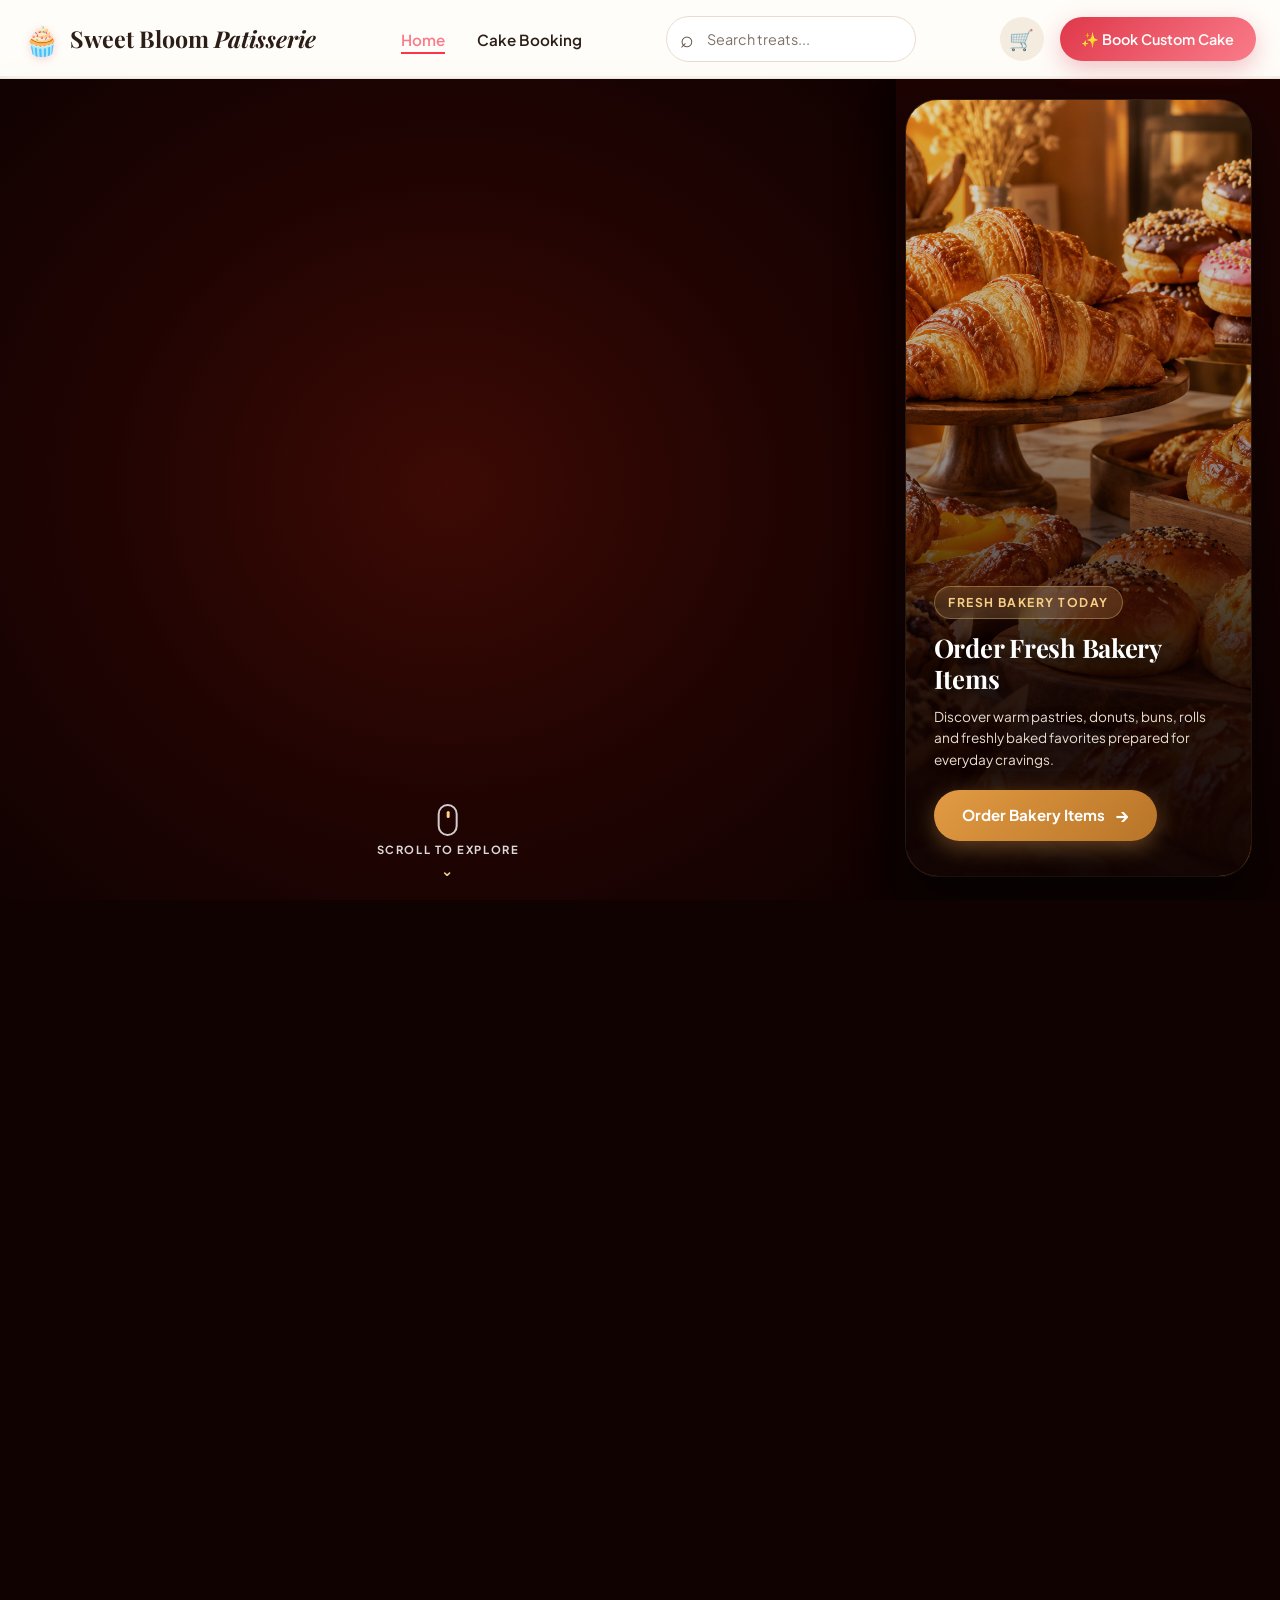
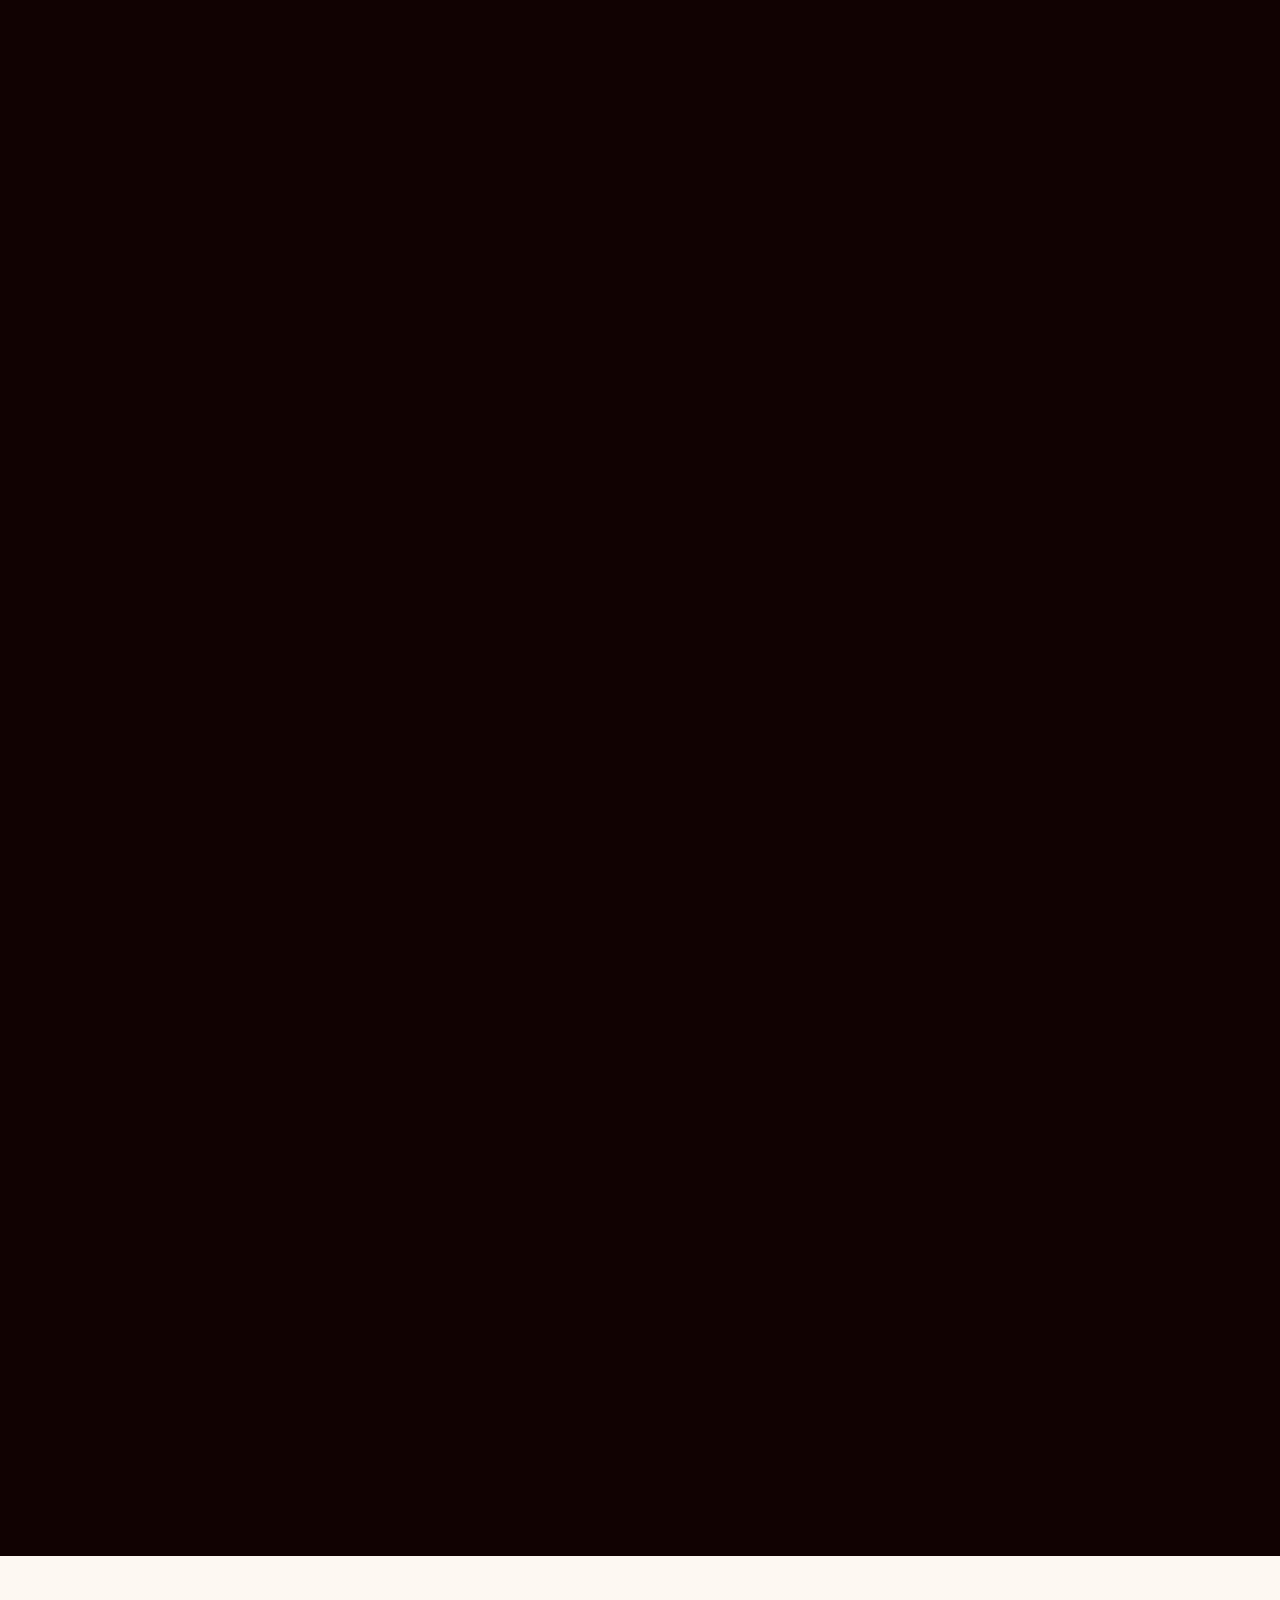
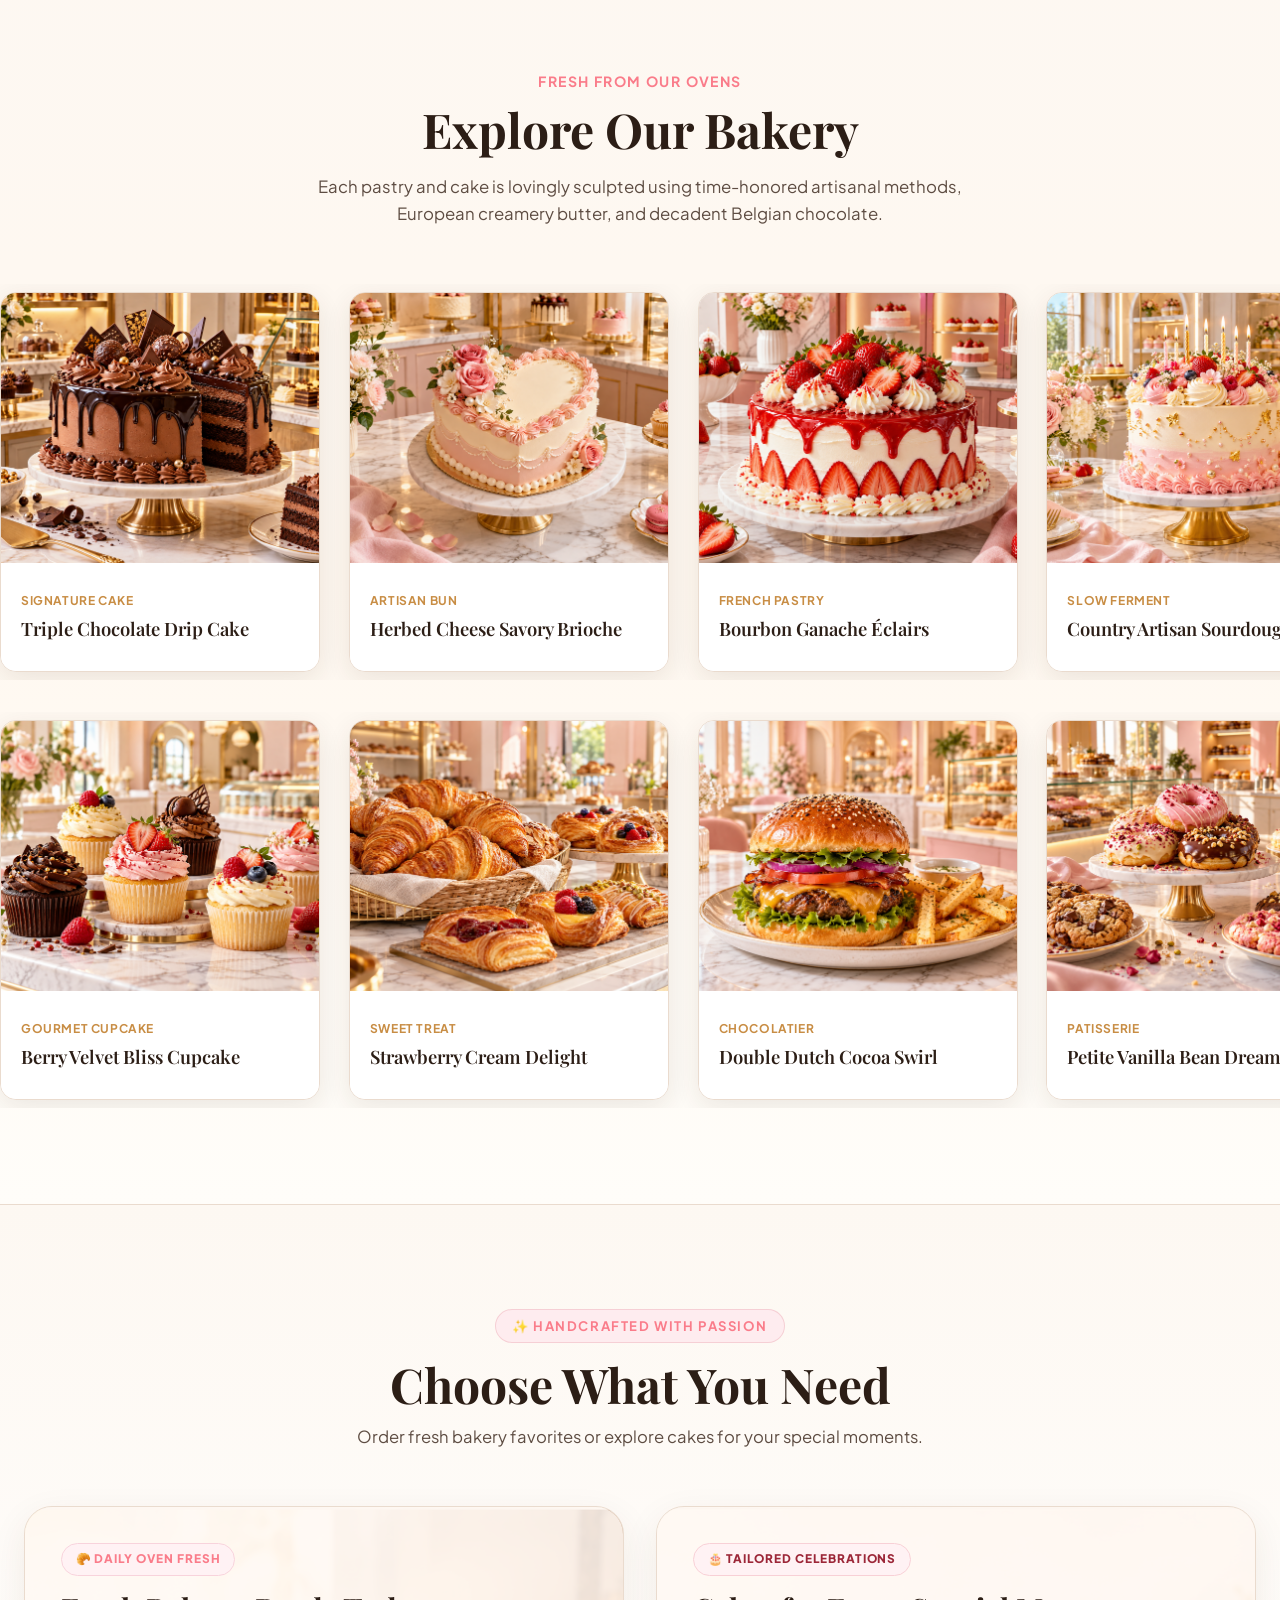
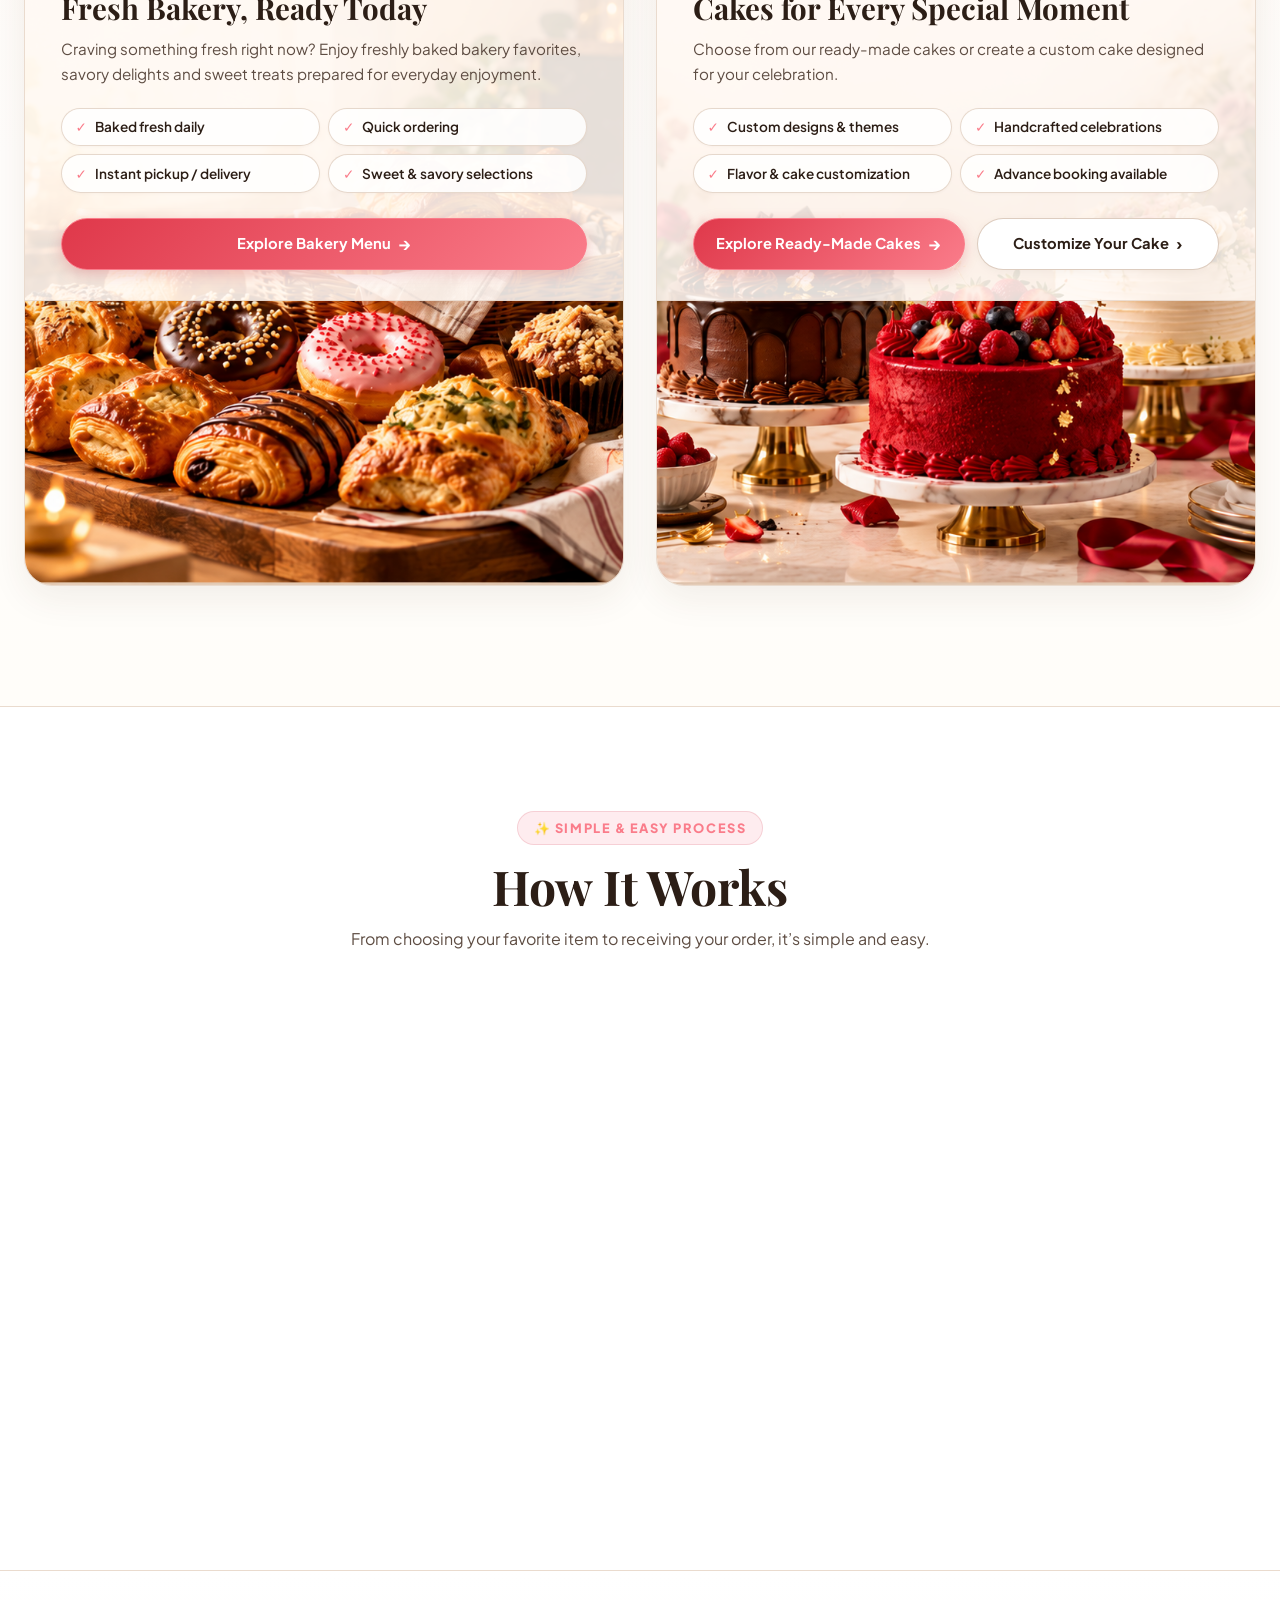
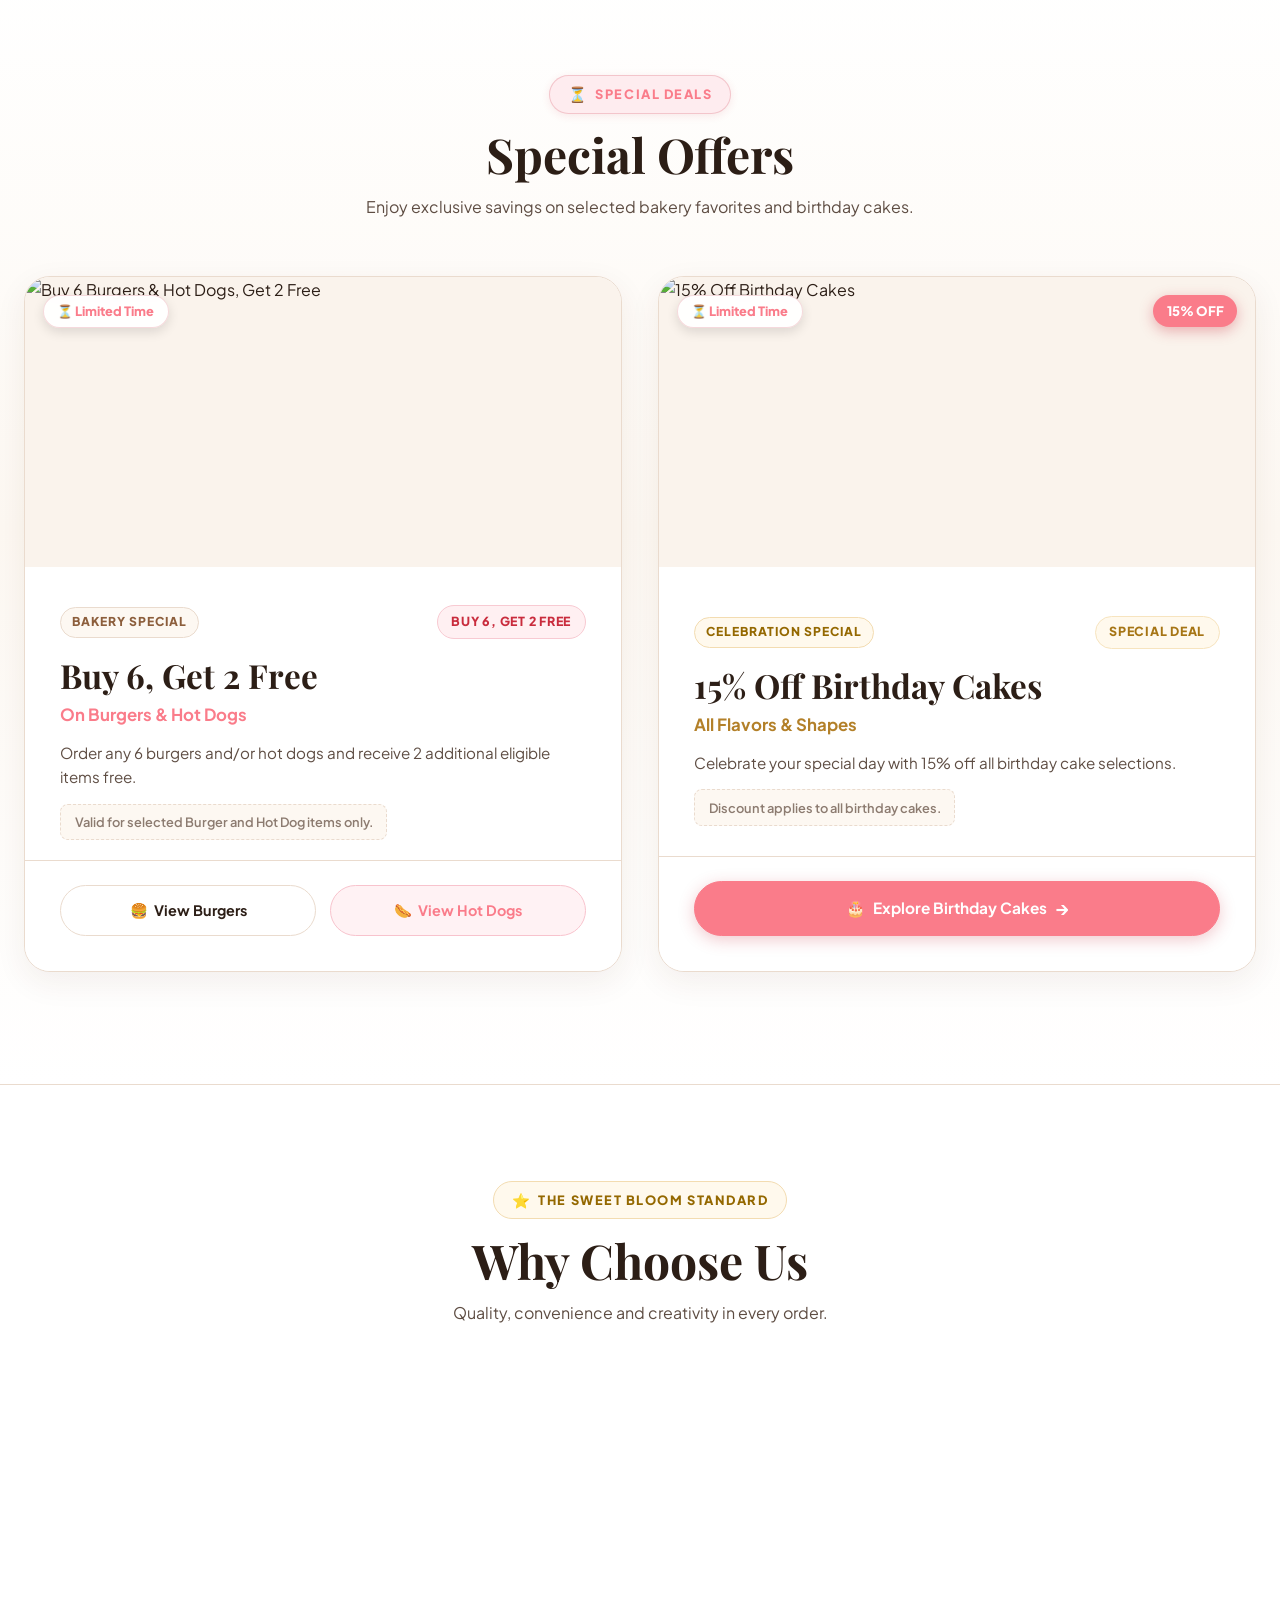
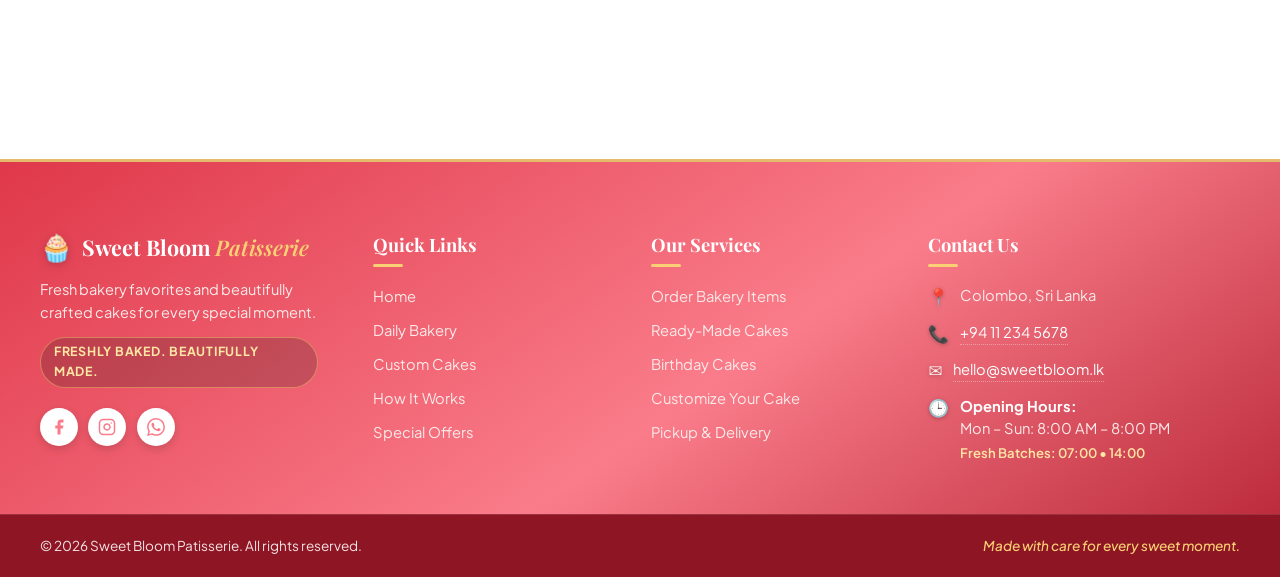
==== commit 0d8f0ad3: "version 1.2" ====
--- a/src/main/resources/static/index.html
+++ b/src/main/resources/static/index.html
@@ -24,7 +24,7 @@
             <ul class="nav-links">
                 <li><a href="index.html" class="nav-link active" id="navHome">Home</a></li>
                 <!-- <li><a href="bakery.html" class="nav-link" id="navBakery">Daily Bakery</a></li> -->
-                <li><a href="custom-cake.html" class="nav-link" id="navCustomCake">Custom Cake Booking</a></li>
+                <li><a href="custom-cake.html" class="nav-link" id="navCustomCake">Cake Booking</a></li>
                 <!--<li><a href="orders.html" class="nav-link" id="navOrders">Order Management</a></li> -->
             </ul>
             <div class="search" role="search">
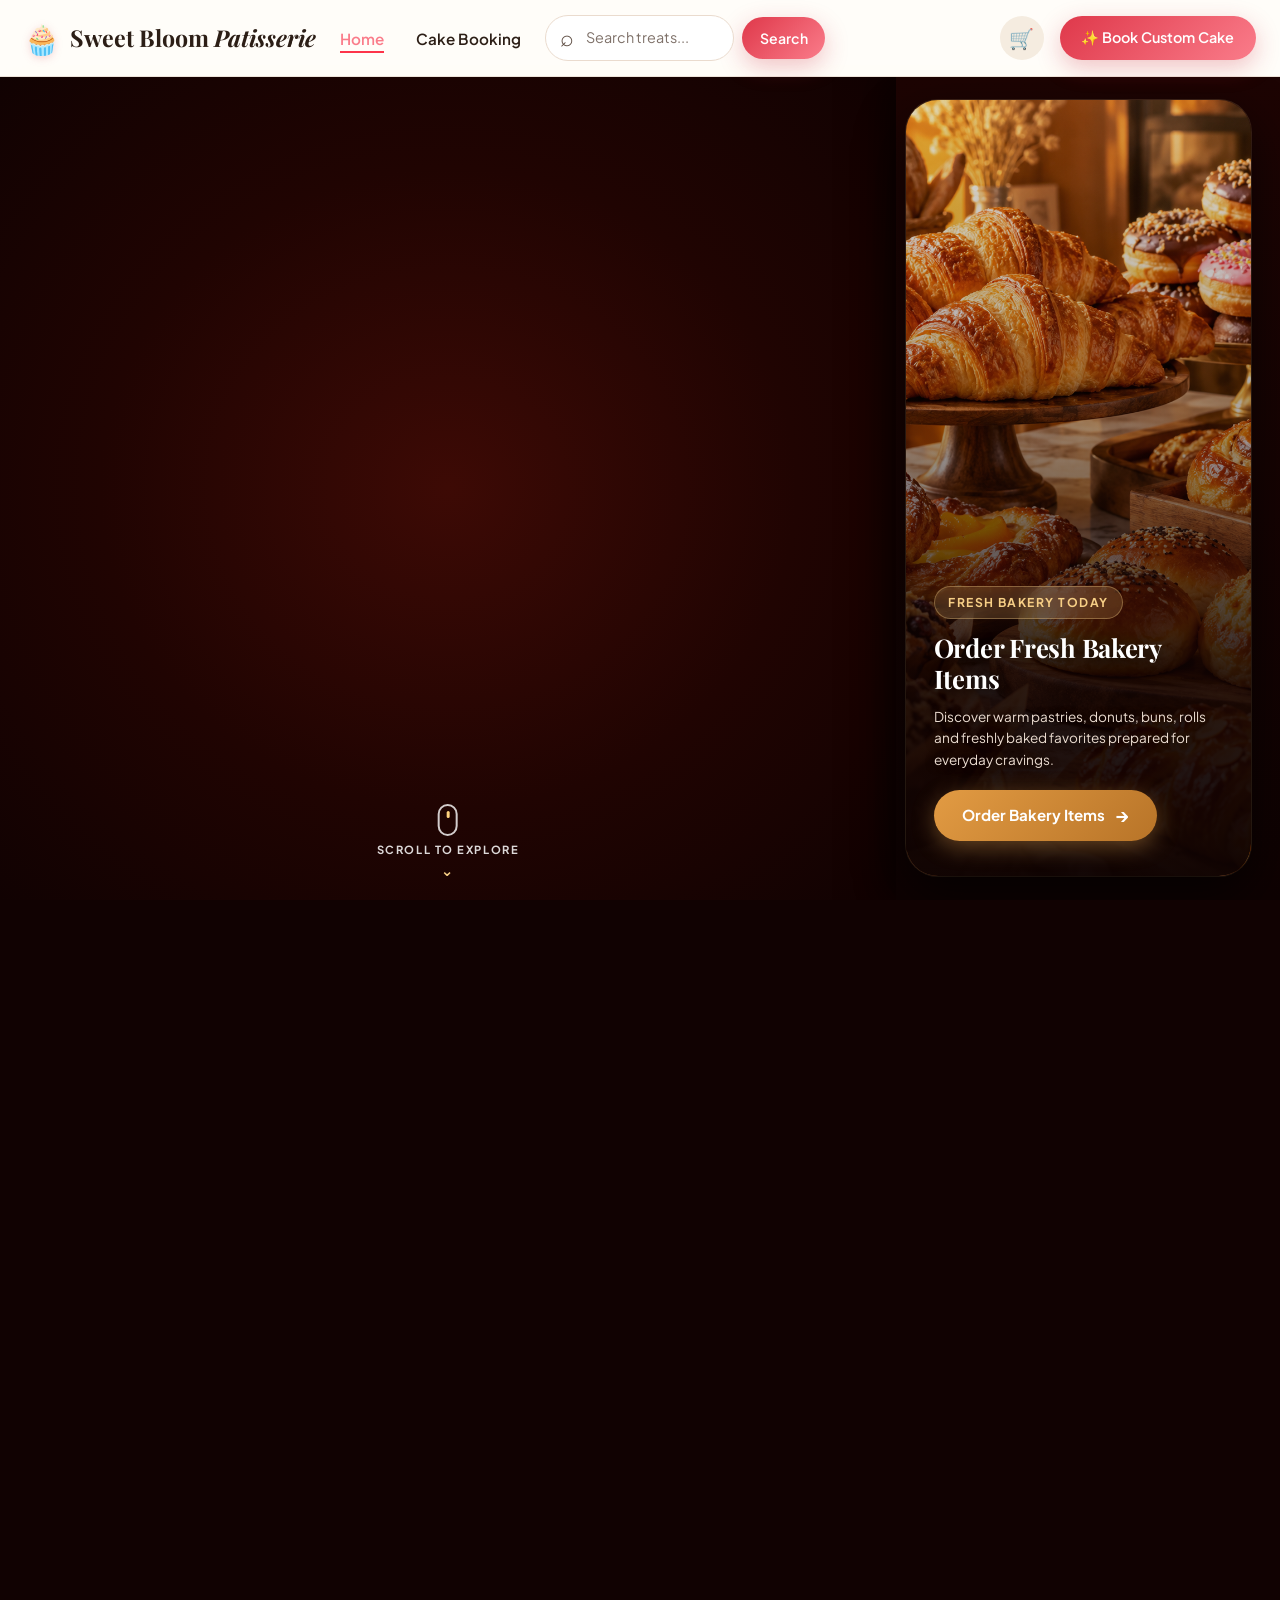
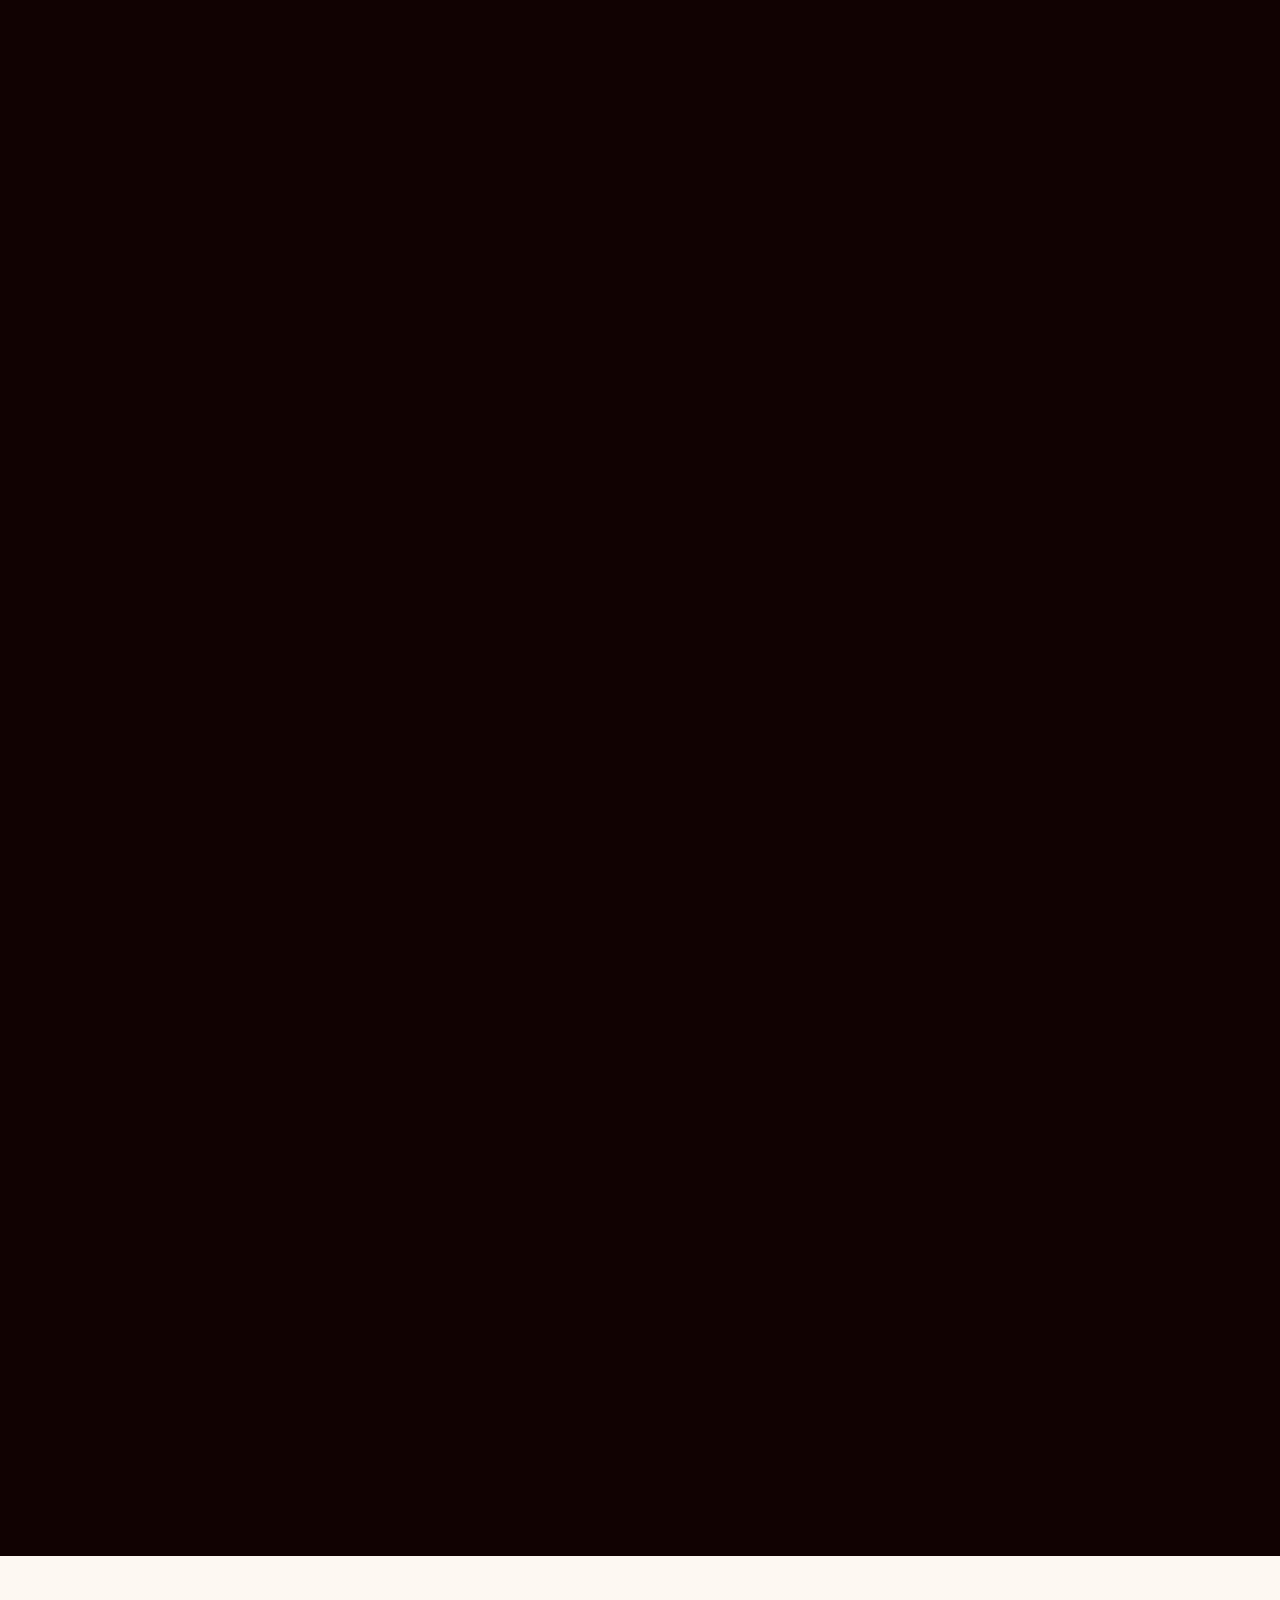
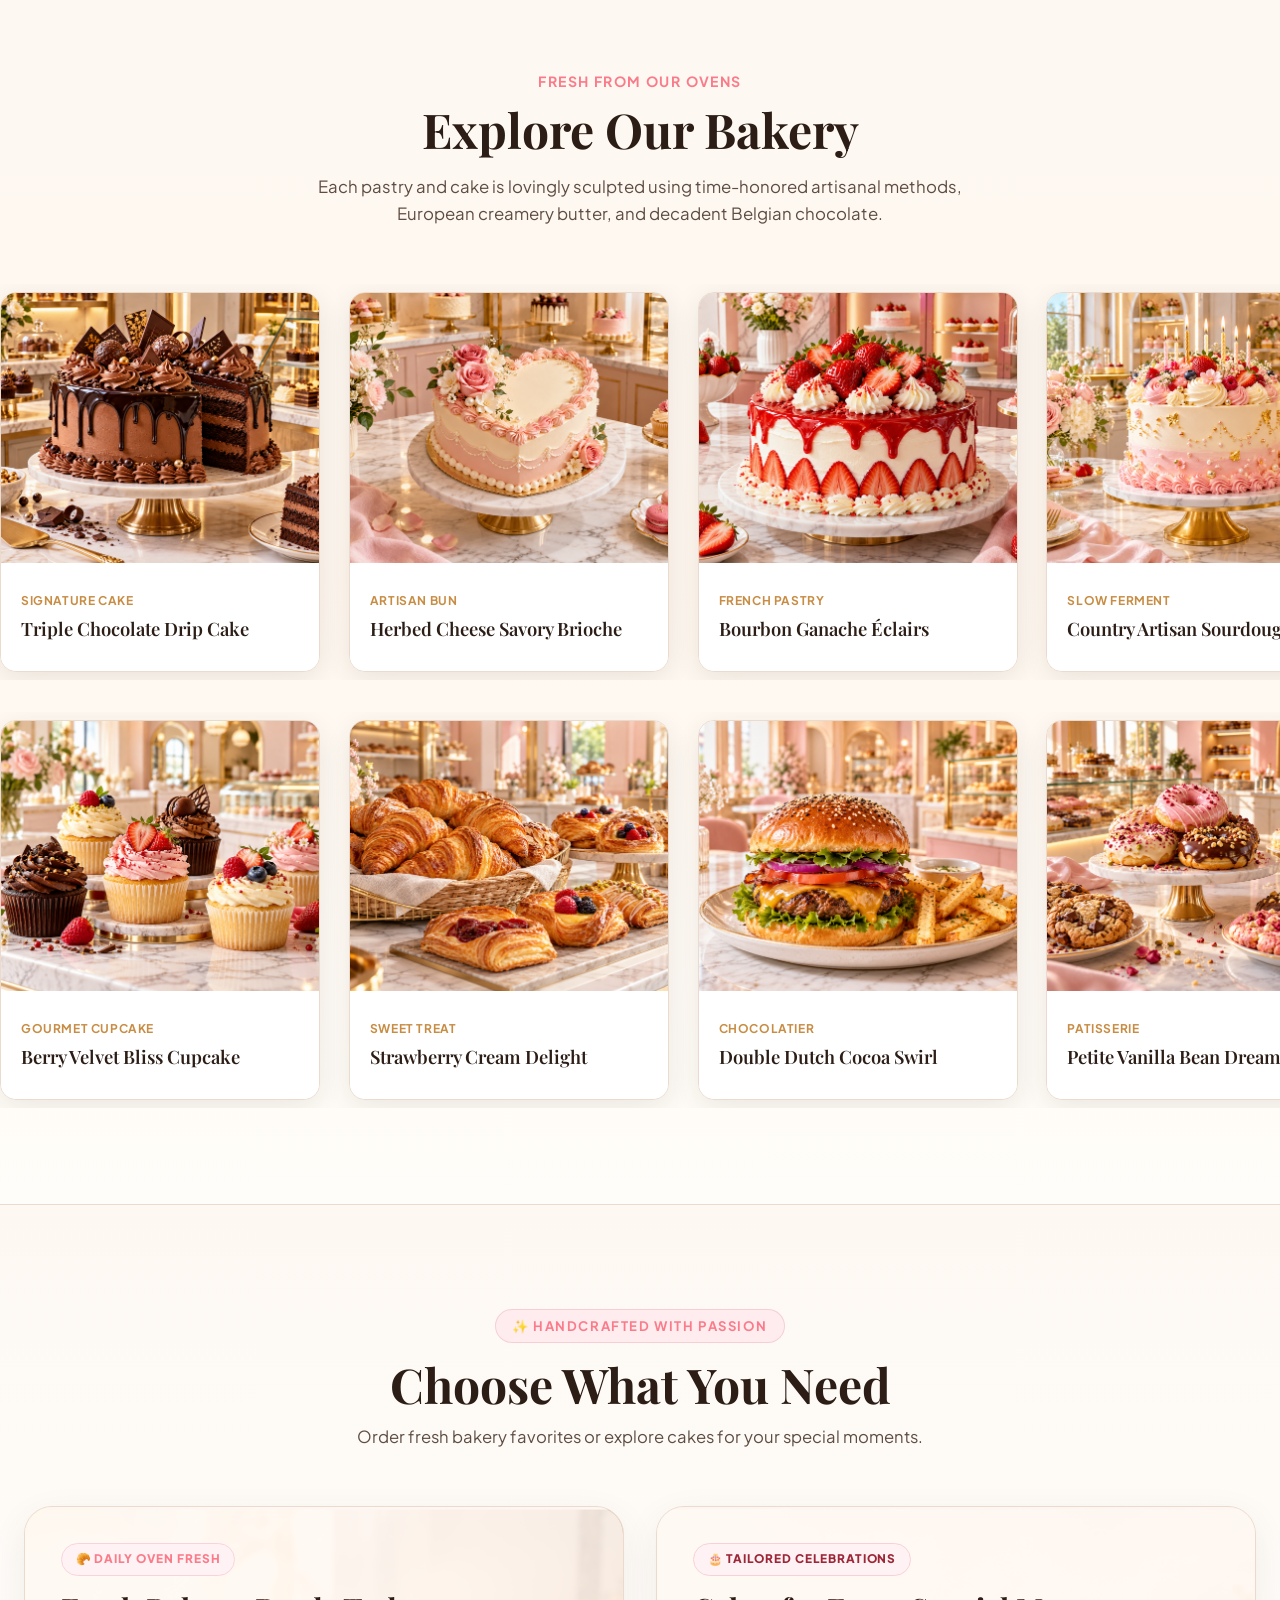
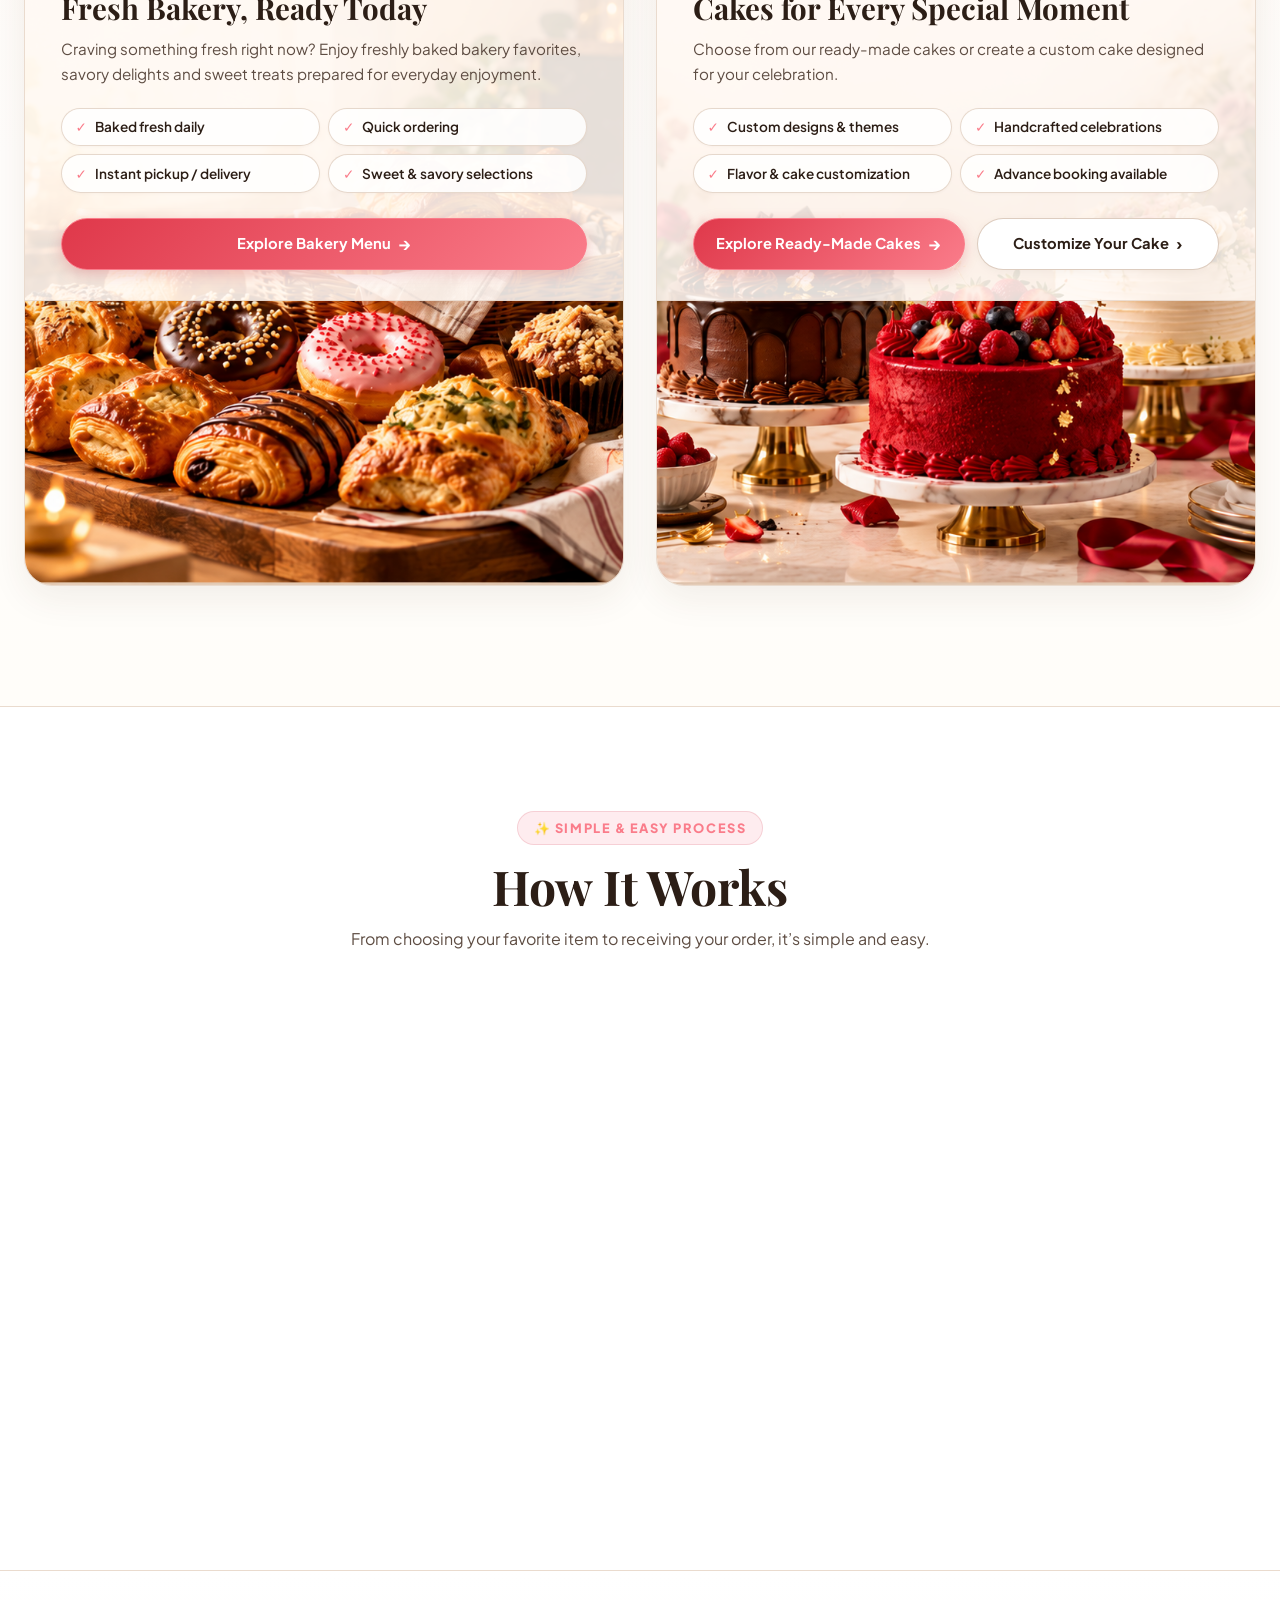
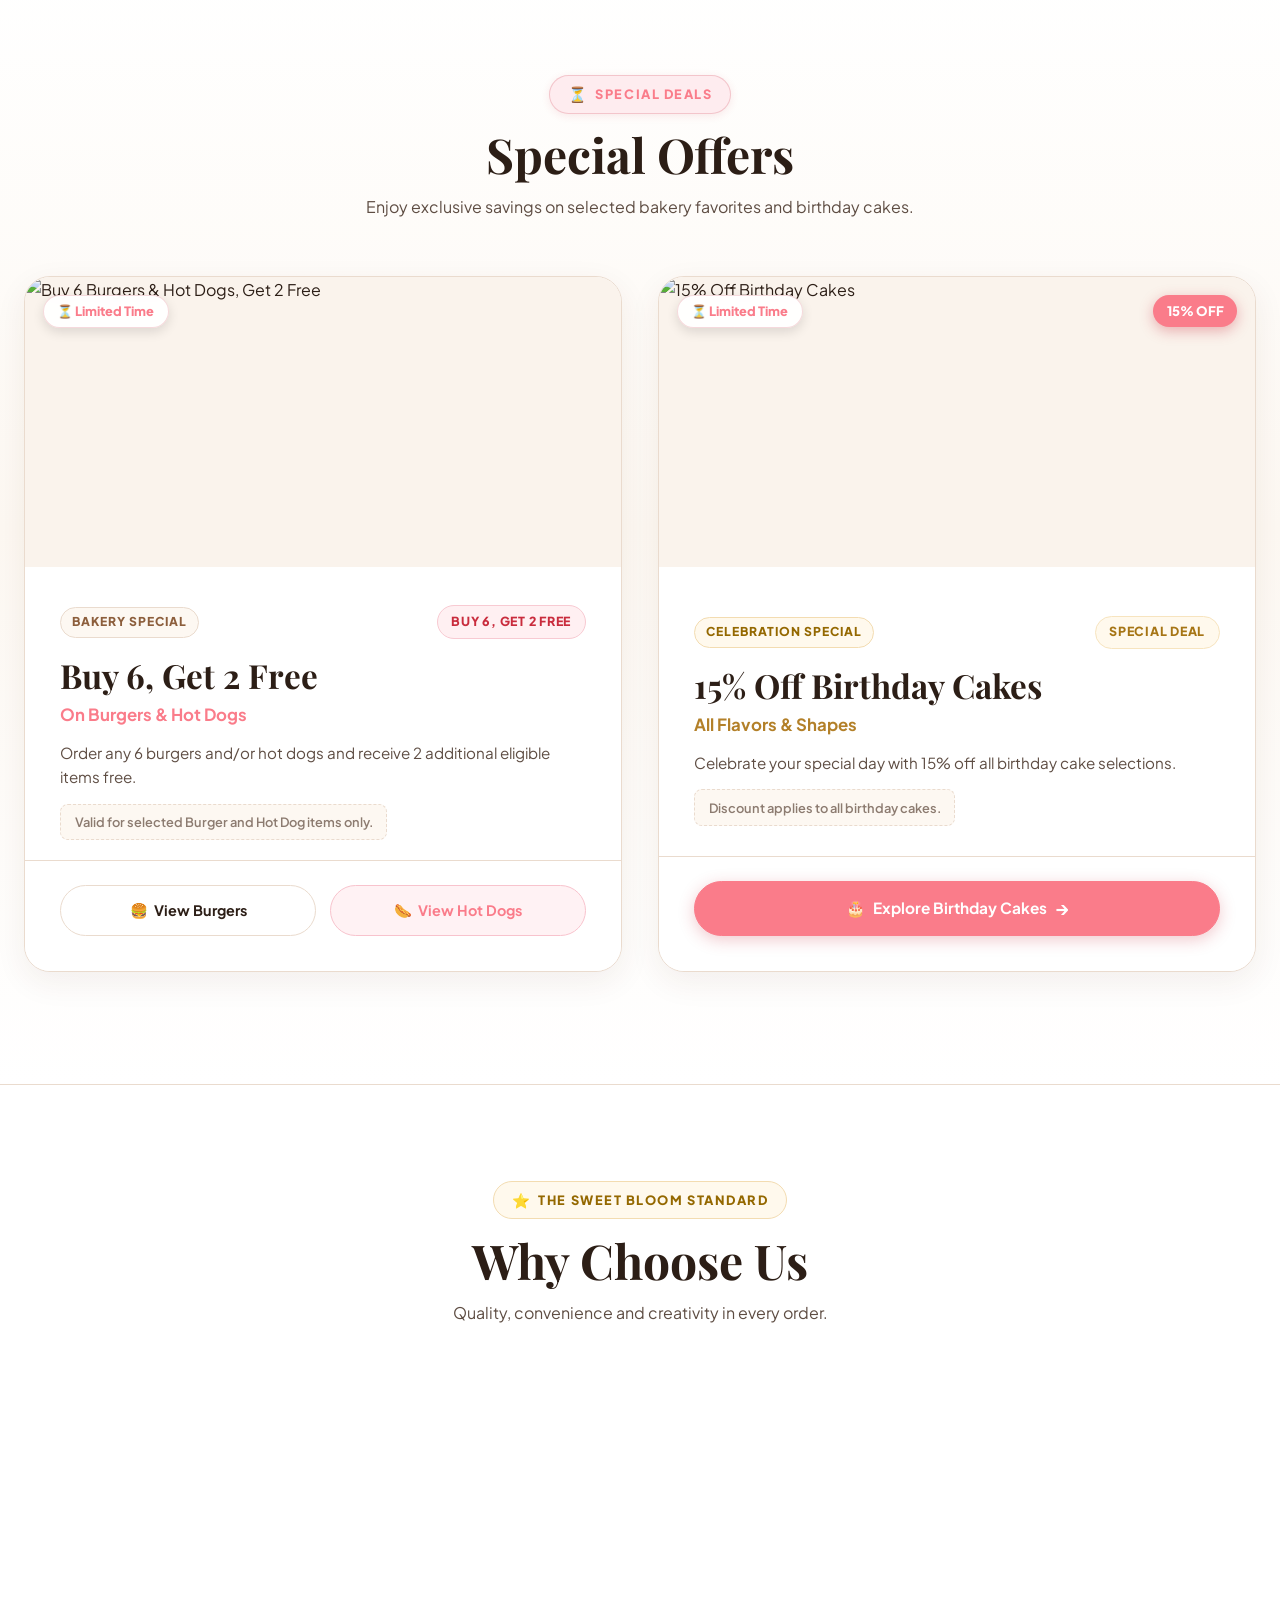
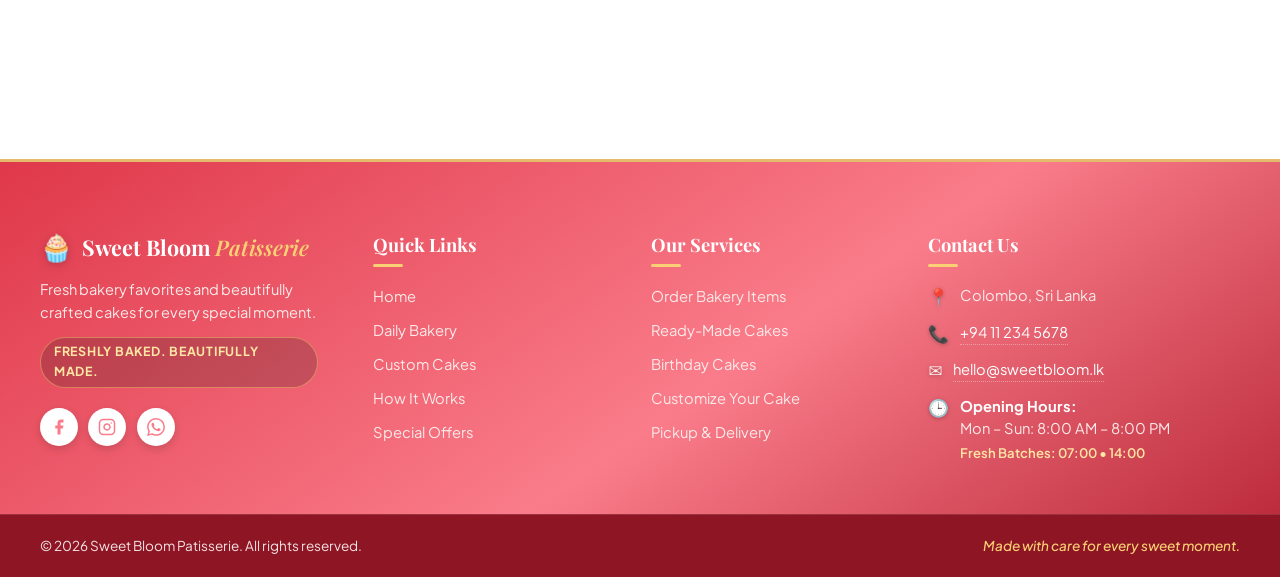
==== commit 44c7ddac: "version 1.4" ====
--- a/src/main/resources/static/index.html
+++ b/src/main/resources/static/index.html
@@ -28,13 +28,21 @@
                 <!--<li><a href="orders.html" class="nav-link" id="navOrders">Order Management</a></li> -->
             </ul>
             <div class="search" role="search">
-                <input
-                    type="search"
-                    id="bakerySearch"
-                    class="search-input"
-                    placeholder="Search treats..."
-                    aria-label="Search bakery items"
-                    aria-controls="gallerySection">
+                <div class="search-input-wrap">
+                    <input
+                        type="search"
+                        id="bakerySearch"
+                        class="search-input"
+                        placeholder="Search treats..."
+                        aria-label="Search bakery items"
+                        aria-controls="gallerySection"
+                        aria-expanded="false"
+                        aria-haspopup="listbox"
+                        autocomplete="off">
+                    <ul class="search-suggestions" id="searchSuggestions" role="listbox" aria-label="Suggestions" hidden></ul>
+                </div>
+                <button id="navSearchBtn" onclick="submitBakerySearch()" aria-label="Search">Search</button>
+                <ul id="results"></ul>
             </div>
 
             <div class="nav-actions">
@@ -297,6 +305,17 @@
                     </div>
                 </div>
             </div>
+        </div>
+
+        <!-- Search Results Grid (shown during active search) -->
+        <div class="gallery-results-grid" id="galleryResultsGrid" role="region" aria-label="Search results"></div>
+
+        <!-- No Results Message -->
+        <div class="gallery-no-results" id="galleryNoResults" role="status" aria-live="polite">
+            <span class="gallery-no-results-icon">🔍</span>
+            <p class="gallery-no-results-title">No treats found</p>
+            <p class="gallery-no-results-sub" id="noResultsSubtext">Try a different search term.</p>
+            <button class="gallery-no-results-reset" onclick="resetGallerySearch()">Show All Products</button>
         </div>
     </section>
 
@@ -782,7 +801,335 @@
             </div>
         </div>
     </footer>
-
+    <!-- ====================================================================
+         CAKE-THEMED SEARCH LOADING OVERLAY
+         ==================================================================== -->
+    <div class="search-loading-overlay" id="searchLoadingOverlay" role="status" aria-live="polite" aria-label="Searching" aria-hidden="true">
+        <div class="search-loading-card">
+            <span class="cake-anim" aria-hidden="true">🎂</span>
+            <div class="search-loading-dots"><span></span><span></span><span></span></div>
+            <p class="search-loading-text">Finding your treats&hellip;</p>
+        </div>
+    </div>
+
+    <script>
+    // ======================================================================
+    //  EXPLORE OUR BAKERY — SEARCH IMPLEMENTATION
+    // ======================================================================
+
+    // ── Product Data (sourced from the gallery cards already in the HTML) ──
+    // Each entry matches a .gallery-card in #galleryRow1 or #galleryRow2.
+    // Only the UNIQUE cards (not the seamless-repeat clones) are included.
+    const BAKERY_PRODUCTS = [
+        // Row 1 — Folder: 2-Bakery Gallery/Section 2
+        {
+            title: "Triple Chocolate Drip Cake",
+            tag: "Signature Cake",
+            img: "2-Bakery Gallery/Section 2/1.png",
+            alt: "Decadent Chocolate Cake",
+            categories: ["cake", "chocolate", "signature"]
+        },
+        {
+            title: "Herbed Cheese Savory Brioche",
+            tag: "Artisan Bun",
+            img: "2-Bakery Gallery/Section 2/2.png",
+            alt: "Golden Savory Brioche",
+            categories: ["bun", "brioche", "savory", "artisan", "bread"]
+        },
+        {
+            title: "Bourbon Ganache Éclairs",
+            tag: "French Pastry",
+            img: "2-Bakery Gallery/Section 2/3.png",
+            alt: "Chocolate Éclairs",
+            categories: ["pastry", "eclair", "french", "chocolate"]
+        },
+        {
+            title: "Country Artisan Sourdough",
+            tag: "Slow Ferment",
+            img: "2-Bakery Gallery/Section 2/4.png",
+            alt: "Artisan Sourdough",
+            categories: ["bread", "sourdough", "artisan", "bun"]
+        },
+        // Row 2 — Folder: 2-Bakery Gallery/Section 3
+        {
+            title: "Berry Velvet Bliss Cupcake",
+            tag: "Gourmet Cupcake",
+            img: "2-Bakery Gallery/Section 3/1.png",
+            alt: "Berry Cupcakes",
+            categories: ["cupcake", "cake", "berry", "pastry", "gourmet"]
+        },
+        {
+            title: "Strawberry Cream Delight",
+            tag: "Sweet Treat",
+            img: "2-Bakery Gallery/Section 3/2.png",
+            alt: "Strawberry Cream Cupcake",
+            categories: ["pastry", "cupcake", "cake", "strawberry", "sweet"]
+        },
+        {
+            title: "Double Dutch Cocoa Swirl",
+            tag: "Chocolatier",
+            img: "2-Bakery Gallery/Section 3/3.png",
+            alt: "Rich Cocoa Treat",
+            categories: ["cake", "chocolate", "cupcake", "pastry"]
+        },
+        {
+            title: "Petite Vanilla Bean Dream",
+            tag: "Patisserie",
+            img: "2-Bakery Gallery/Section 3/4.png",
+            alt: "Petite Patisserie",
+            categories: ["pastry", "cake", "vanilla", "patisserie"]
+        }
+    ];
+
+    // Category suggestion seeds (shown before user types)
+    const SUGGESTION_SEEDS = [
+        { label: "Cakes",     icon: "🎂", cat: "cake" },
+        { label: "Pastries",  icon: "🥐", cat: "pastry" },
+        { label: "Buns",      icon: "🍞", cat: "bun" },
+        { label: "Cupcakes",  icon: "🧁", cat: "cupcake" },
+        { label: "Chocolate", icon: "🍫", cat: "chocolate" },
+        { label: "Bread",     icon: "🍞", cat: "bread" }
+    ];
+
+    // ── DOM refs ──
+    const searchInput       = document.getElementById('bakerySearch');
+    const suggestionsEl     = document.getElementById('searchSuggestions');
+    const searchBtn         = document.getElementById('navSearchBtn');
+    const gallerySection    = document.getElementById('gallerySection');
+    const galleryStatus     = document.getElementById('gallerySearchStatus');
+    const resultsGrid       = document.getElementById('galleryResultsGrid');
+    const noResultsEl       = document.getElementById('galleryNoResults');
+    const noResultsSub      = document.getElementById('noResultsSubtext');
+    const loadingOverlay    = document.getElementById('searchLoadingOverlay');
+
+    let suggFocusIndex = -1;
+    let isSearching    = false;
+
+    // ── Helper: build suggestion items ──
+    function buildSuggestions(query) {
+        const q = query.trim().toLowerCase();
+        const items = [];
+
+        if (q === '') {
+            // Show seed categories
+            SUGGESTION_SEEDS.forEach(s => {
+                items.push({ label: s.label, icon: s.icon, cat: s.cat });
+            });
+        } else {
+            // Match product names first
+            BAKERY_PRODUCTS.forEach(p => {
+                if (p.title.toLowerCase().includes(q)) {
+                    items.push({ label: p.title, icon: '🍰', cat: p.tag });
+                }
+            });
+            // Then match category seeds
+            SUGGESTION_SEEDS.forEach(s => {
+                if (s.label.toLowerCase().includes(q) || s.cat.toLowerCase().includes(q)) {
+                    if (!items.find(i => i.label === s.label)) {
+                        items.push({ label: s.label, icon: s.icon, cat: null });
+                    }
+                }
+            });
+        }
+
+        return items.slice(0, 7);
+    }
+
+    function renderSuggestions(query) {
+        const items = buildSuggestions(query);
+        suggFocusIndex = -1;
+        suggestionsEl.innerHTML = '';
+
+        if (items.length === 0) {
+            suggestionsEl.hidden = true;
+            return;
+        }
+
+        items.forEach((item, idx) => {
+            const li = document.createElement('li');
+            li.className = 'sugg-item';
+            li.setAttribute('role', 'option');
+            li.setAttribute('data-label', item.label);
+            li.setAttribute('data-idx', idx);
+            li.innerHTML =
+                '<span class="sugg-icon" aria-hidden="true">' + item.icon + '</span>' +
+                '<span>' + escapeHtml(item.label) + '</span>' +
+                (item.cat ? '<span class="sugg-category">' + escapeHtml(item.cat) + '</span>' : '');
+            li.addEventListener('mousedown', function(e) {
+                e.preventDefault(); // prevent blur
+                searchInput.value = item.label;
+                closeSuggestions();
+            });
+            suggestionsEl.appendChild(li);
+        });
+
+        suggestionsEl.hidden = false;
+        searchInput.setAttribute('aria-expanded', 'true');
+    }
+
+    function closeSuggestions() {
+        suggestionsEl.hidden = true;
+        searchInput.setAttribute('aria-expanded', 'false');
+        suggFocusIndex = -1;
+    }
+
+    function moveSuggFocus(dir) {
+        const items = suggestionsEl.querySelectorAll('.sugg-item');
+        if (items.length === 0) return;
+        items.forEach(i => i.classList.remove('is-focused'));
+        suggFocusIndex = (suggFocusIndex + dir + items.length) % items.length;
+        items[suggFocusIndex].classList.add('is-focused');
+        searchInput.value = items[suggFocusIndex].getAttribute('data-label');
+    }
+
+    function escapeHtml(s) {
+        return s.replace(/&/g,'&amp;').replace(/</g,'&lt;').replace(/>/g,'&gt;');
+    }
+
+    // ── Search execution ──
+    function filterProducts(query) {
+        const q = query.trim().toLowerCase();
+        if (q === '') return BAKERY_PRODUCTS; // empty → all
+        return BAKERY_PRODUCTS.filter(p =>
+            p.title.toLowerCase().includes(q) ||
+            p.tag.toLowerCase().includes(q) ||
+            p.categories.some(c => c.toLowerCase().includes(q))
+        );
+    }
+
+    function buildResultCard(product) {
+        const card = document.createElement('div');
+        card.className = 'gallery-card';
+        card.innerHTML =
+            '<div class="gallery-card-img-wrap">' +
+            '  <img src="' + product.img + '" alt="' + escapeHtml(product.alt) + '" loading="lazy">' +
+            '</div>' +
+            '<div class="gallery-card-body">' +
+            '  <span class="gallery-card-tag">' + escapeHtml(product.tag) + '</span>' +
+            '  <h3 class="gallery-card-title">' + escapeHtml(product.title) + '</h3>' +
+            '</div>';
+        return card;
+    }
+
+    function showLoading() {
+        loadingOverlay.classList.add('is-active');
+        loadingOverlay.setAttribute('aria-hidden', 'false');
+    }
+
+    function hideLoading() {
+        loadingOverlay.classList.remove('is-active');
+        loadingOverlay.setAttribute('aria-hidden', 'true');
+    }
+
+    function showGalleryTrack() {
+        gallerySection.classList.remove('search-active');
+        resultsGrid.classList.remove('is-visible');
+        noResultsEl.classList.remove('is-visible');
+        resultsGrid.innerHTML = '';
+        if (galleryStatus) galleryStatus.hidden = true;
+    }
+
+    function showResults(products, query) {
+        gallerySection.classList.add('search-active');
+
+        resultsGrid.innerHTML = '';
+        if (products.length === 0) {
+            resultsGrid.classList.remove('is-visible');
+            noResultsEl.classList.add('is-visible');
+            if (noResultsSub) noResultsSub.textContent = 'No treats matched \u201c' + query.trim() + '\u201d. Try a different term.';
+            if (galleryStatus) {
+                galleryStatus.textContent = 'No results for \u201c' + query.trim() + '\u201d';
+                galleryStatus.hidden = false;
+            }
+        } else {
+            noResultsEl.classList.remove('is-visible');
+            products.forEach(p => resultsGrid.appendChild(buildResultCard(p)));
+            resultsGrid.classList.add('is-visible');
+            if (galleryStatus) {
+                galleryStatus.textContent = 'Showing ' + products.length + ' result' + (products.length !== 1 ? 's' : '') + ' for \u201c' + query.trim() + '\u201d';
+                galleryStatus.hidden = false;
+            }
+        }
+    }
+
+    function submitBakerySearch() {
+        if (isSearching) return;
+        const query = searchInput.value;
+        closeSuggestions();
+
+        // Button click animation
+        searchBtn.classList.add('btn-pressed');
+        setTimeout(() => searchBtn.classList.remove('btn-pressed'), 180);
+
+        // Empty query → reset
+        if (query.trim() === '') {
+            resetGallerySearch();
+            return;
+        }
+
+        isSearching = true;
+        showLoading();
+
+        // Brief loading feedback (filtering is synchronous)
+        setTimeout(function() {
+            const results = filterProducts(query);
+            showResults(results, query);
+            hideLoading();
+            isSearching = false;
+
+            // Scroll to gallery section
+            gallerySection.scrollIntoView({ behavior: 'smooth', block: 'start' });
+        }, 520);
+    }
+
+    function resetGallerySearch() {
+        searchInput.value = '';
+        closeSuggestions();
+        showGalleryTrack();
+        hideLoading();
+        isSearching = false;
+    }
+
+    // ── Event listeners ──
+
+    // Focus → show seed suggestions
+    searchInput.addEventListener('focus', function() {
+        renderSuggestions(this.value);
+    });
+
+    // Typing → update suggestions (do NOT filter gallery)
+    searchInput.addEventListener('input', function() {
+        renderSuggestions(this.value);
+    });
+
+    // Click outside → close dropdown
+    document.addEventListener('mousedown', function(e) {
+        if (!searchInput.closest('.search').contains(e.target)) {
+            closeSuggestions();
+        }
+    });
+
+    // Keyboard navigation in suggestions + Enter to submit
+    searchInput.addEventListener('keydown', function(e) {
+        if (!suggestionsEl.hidden) {
+            if (e.key === 'ArrowDown')  { e.preventDefault(); moveSuggFocus(1); return; }
+            if (e.key === 'ArrowUp')    { e.preventDefault(); moveSuggFocus(-1); return; }
+            if (e.key === 'Escape')     { closeSuggestions(); return; }
+        }
+        if (e.key === 'Enter') {
+            closeSuggestions();
+            submitBakerySearch();
+        }
+    });
+
+    // Clear X button (native search input) → reset
+    searchInput.addEventListener('search', function() {
+        if (this.value === '') resetGallerySearch();
+    });
+
+    // Legacy searchData kept for any old inline calls (now delegates)
+    function searchData() { submitBakerySearch(); }
+    </script>
     
 </body>
 </html>
--- a/src/main/resources/static/style.css
+++ b/src/main/resources/static/style.css
@@ -100,10 +100,11 @@
 .navbar-container {
     max-width: 1320px;
     margin: 0 auto;
-    padding: 1rem 1.5rem;
-    display: flex;
-    align-items: center;
-    justify-content: space-between;
+    padding: 0 1.5rem;
+    height: var(--navbar-height, 76px);
+    display: flex;
+    align-items: center;
+    gap: 1.5rem;
 }
 
 .brand-logo {
@@ -165,14 +166,24 @@
     align-items: center;
     gap: 1rem;
 }
+/* ── Navbar Search Container ── */
 .search {
     position: relative;
-    flex: 0 1 250px;
-    min-width: 150px;
-    max-width: 250px;
-}
-
-.search::before {
+    flex: 0 1 280px;
+    min-width: 160px;
+    max-width: 280px;
+    display: flex;
+    align-items: center;
+    gap: 0.5rem;
+}
+
+.search-input-wrap {
+    position: relative;
+    flex: 1;
+    min-width: 0;
+}
+
+.search-input-wrap::before {
     content: "⌕";
     position: absolute;
     top: 50%;
@@ -181,12 +192,13 @@
     color: var(--color-dark-muted);
     font-size: 1.45rem;
     pointer-events: none;
+    z-index: 1;
 }
 
 .search-input {
     width: 100%;
     min-height: 42px;
-    padding: 0.65rem 2.4rem 0.65rem 2.5rem;
+    padding: 0.65rem 0.75rem 0.65rem 2.5rem;
     border: 1px solid var(--color-border);
     border-radius: var(--radius-pill);
     background: var(--color-white);
@@ -211,6 +223,103 @@
     cursor: pointer;
 }
 
+/* ── Navbar Search Button ── */
+.search > button {
+    flex-shrink: 0;
+    height: 42px;
+    padding: 0 1.1rem;
+    border: none;
+    border-radius: var(--radius-pill);
+    background: linear-gradient(135deg, #DF384A 0%, var(--color-strawberry) 100%);
+    color: var(--color-white);
+    font: inherit;
+    font-size: 0.88rem;
+    font-weight: 600;
+    cursor: pointer;
+    transition: transform 0.15s ease, box-shadow 0.15s ease, background 0.15s ease;
+    box-shadow: var(--shadow-strawberry);
+    white-space: nowrap;
+    display: inline-flex;
+    align-items: center;
+}
+
+.search > button:hover {
+    transform: translateY(-1px);
+    box-shadow: 0 6px 18px rgba(201, 44, 61, 0.38);
+}
+
+/* Click / press animation */
+.search > button:active,
+.search > button.btn-pressed {
+    transform: scale(0.94) translateY(1px);
+    box-shadow: 0 2px 8px rgba(201, 44, 61, 0.28);
+}
+
+/* ── Suggestions Dropdown ── */
+.search-suggestions {
+    position: absolute;
+    top: calc(100% + 8px);
+    left: 0;
+    right: 0;
+    background: var(--color-white);
+    border: 1px solid var(--color-border);
+    border-radius: var(--radius-md);
+    box-shadow: 0 12px 32px rgba(60, 35, 18, 0.14);
+    list-style: none;
+    margin: 0;
+    padding: 0.5rem 0;
+    z-index: 2000;
+    max-height: 280px;
+    overflow-y: auto;
+    animation: suggFadeIn 0.18s ease;
+}
+
+@keyframes suggFadeIn {
+    from { opacity: 0; transform: translateY(-6px); }
+    to   { opacity: 1; transform: translateY(0); }
+}
+
+.search-suggestions[hidden] {
+    display: none !important;
+}
+
+.sugg-item {
+    display: flex;
+    align-items: center;
+    gap: 0.6rem;
+    padding: 0.6rem 1rem;
+    font-size: 0.9rem;
+    color: var(--color-dark-roast);
+    cursor: pointer;
+    transition: background var(--transition-fast), color var(--transition-fast);
+}
+
+.sugg-item:hover,
+.sugg-item.is-focused {
+    background: var(--color-strawberry-light);
+    color: var(--color-strawberry);
+}
+
+.sugg-icon {
+    font-size: 1rem;
+    flex-shrink: 0;
+}
+
+.sugg-category {
+    font-size: 0.72rem;
+    color: var(--color-dark-muted);
+    margin-left: auto;
+    background: var(--color-cream-dark);
+    padding: 0.15rem 0.5rem;
+    border-radius: var(--radius-pill);
+    white-space: nowrap;
+}
+
+/* Legacy #results list — hide it (we replaced it with proper gallery filtering) */
+#results {
+    display: none !important;
+}
+
 .gallery-search-status {
     margin: 1.25rem 0 0;
     color: var(--color-dark-muted);
@@ -236,6 +345,152 @@
 .gallery-card[hidden],
 .gallery-search-status[hidden] {
     display: none !important;
+}
+
+/* ── Gallery Search Results Grid ── */
+.gallery-results-grid {
+    display: none;
+    grid-template-columns: repeat(auto-fill, minmax(240px, 1fr));
+    gap: 1.5rem;
+    padding: 1.5rem 2rem 2rem;
+}
+
+.gallery-results-grid.is-visible {
+    display: grid;
+}
+
+/* No-results message */
+.gallery-no-results {
+    display: none;
+    flex-direction: column;
+    align-items: center;
+    justify-content: center;
+    gap: 0.75rem;
+    padding: 3rem 2rem;
+    text-align: center;
+}
+
+.gallery-no-results.is-visible {
+    display: flex;
+}
+
+.gallery-no-results-icon {
+    font-size: 3rem;
+    opacity: 0.6;
+}
+
+.gallery-no-results-title {
+    font-family: var(--font-heading);
+    font-size: 1.35rem;
+    font-weight: 700;
+    color: var(--color-dark-roast);
+}
+
+.gallery-no-results-sub {
+    color: var(--color-dark-muted);
+    font-size: 0.9rem;
+}
+
+.gallery-no-results-reset {
+    margin-top: 0.5rem;
+    padding: 0.55rem 1.3rem;
+    border: 1.5px solid var(--color-strawberry);
+    border-radius: var(--radius-pill);
+    color: var(--color-strawberry);
+    font-weight: 600;
+    font-size: 0.88rem;
+    background: transparent;
+    cursor: pointer;
+    transition: background var(--transition-fast), color var(--transition-fast);
+}
+
+.gallery-no-results-reset:hover {
+    background: var(--color-strawberry);
+    color: var(--color-white);
+}
+
+/* Push nav-actions to the right */
+.nav-actions {
+    margin-left: auto;
+}
+
+/* ── Cake-Themed Search Loading Animation ── */
+.search-loading-overlay {
+    display: none;
+    position: fixed;
+    inset: 0;
+    z-index: 9999;
+    align-items: center;
+    justify-content: center;
+    background: rgba(255, 253, 249, 0.72);
+    backdrop-filter: blur(4px);
+    -webkit-backdrop-filter: blur(4px);
+    animation: overlayFadeIn 0.2s ease;
+}
+
+.search-loading-overlay.is-active {
+    display: flex;
+}
+
+@keyframes overlayFadeIn {
+    from { opacity: 0; }
+    to   { opacity: 1; }
+}
+
+.search-loading-card {
+    background: var(--color-white);
+    border: 1px solid var(--color-border);
+    border-radius: var(--radius-xl);
+    box-shadow: 0 20px 60px rgba(60, 35, 18, 0.18);
+    padding: 2rem 2.5rem;
+    display: flex;
+    flex-direction: column;
+    align-items: center;
+    gap: 1rem;
+    min-width: 200px;
+}
+
+.cake-anim {
+    font-size: 2.8rem;
+    animation: cakeBounce 0.7s ease-in-out infinite alternate;
+    display: block;
+}
+
+@media (prefers-reduced-motion: reduce) {
+    .cake-anim { animation: none; }
+}
+
+@keyframes cakeBounce {
+    0%   { transform: translateY(0) scale(1); }
+    100% { transform: translateY(-10px) scale(1.08); }
+}
+
+.search-loading-dots {
+    display: flex;
+    gap: 6px;
+}
+
+.search-loading-dots span {
+    width: 8px;
+    height: 8px;
+    border-radius: 50%;
+    background: var(--color-strawberry);
+    animation: dotPulse 1s ease-in-out infinite both;
+}
+
+.search-loading-dots span:nth-child(2) { animation-delay: 0.18s; }
+.search-loading-dots span:nth-child(3) { animation-delay: 0.36s; }
+
+@keyframes dotPulse {
+    0%, 80%, 100% { transform: scale(0.7); opacity: 0.5; }
+    40%            { transform: scale(1.1); opacity: 1; }
+}
+
+.search-loading-text {
+    font-size: 0.9rem;
+    font-weight: 600;
+    color: var(--color-dark-muted);
+    letter-spacing: 0.02em;
 }
 
 .btn-pill {
